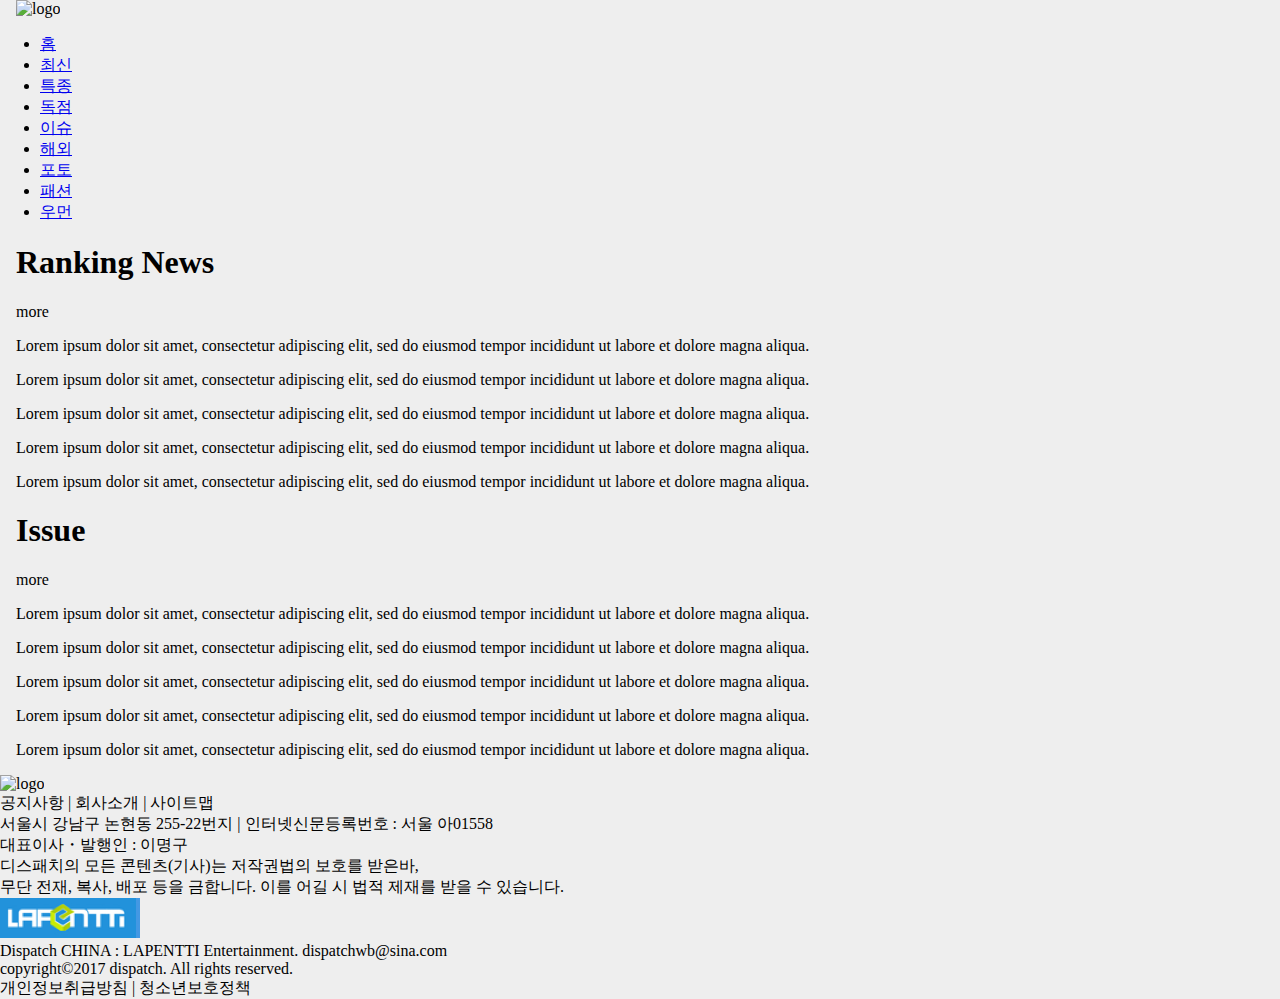
==== index.html @ 23f17bd2 "1차 완성" ====
<!DOCTYPE html>
<html lang="ko">
<head>
    <meta http-equiv="Content-Type" content="text/html; charset=UTF-8" />
    <meta name="viewport" content="width=device-width, initial-scale=1.0">
    <title>Test page</title>
    <link rel="stylesheet" type="text/css" href="./js/slick-1.8.0/slick/slick.css"/>
    <link rel="stylesheet" type="text/css" href="./js/slick-1.8.0/slick/slick-theme.css"/>
    <link rel="stylesheet" href="./css/font-awesome.min.css">
    <link rel="stylesheet" href="./css/stylesForMobile.css">
</head>
<body>

<!-- top bar -->
<header class="row top-bar middle padding-side">
    <i class="fa fa-bars inline-flex" aria-hidden="true"></i>
    <div class="inline-flex">
        <img src="./assets/logo.png" alt="logo" class="top-logo-img" />
    </div>
    <div class="right-icons inline-flex">
        <i class="fa fa-search" aria-hidden="true"></i>
        <i class="fa fa-graduation-cap" aria-hidden="true"></i>
    </div>
    </div>
</header>
<nav class="menu-tabs">
    <ul>
        <li class="active">
            <a href="#">홈</a>
        </li>
        <li>
            <a href="#">최신</a>
        </li>
        <li>
            <a href="#">특종</a>
        </li>
        <li>
            <a href="#">독점</a>
        </li>
        <li>
            <a href="#">이슈</a>
        </li>
        <li>
            <a href="#">해외</a>
        </li>
        <li>
            <a href="#">포토</a>
        </li>
        <li>
            <a href="#">패션</a>
        </li>
        <li>
            <a href="#">우먼</a>
        </li>
    </ul>
</nav>


<!-- articles in section -->
<div class="content-wrapper">

    <!-- banner :: carousel-->
    <div class="delimiter-margin-top">
        <div class="banner-carousel">
            <div class="banner-img"></div>
            <div class="banner-img"></div>
            <div class="banner-img"></div>
        </div>
    </div>

    <!-- ranking news :: section -->
    <div class="delimiter-margin-top bg-panel row column">
        <section class="column">
            <header class="row middle padding-side">
                <div class="section-title-section inline-flex left-aligned">
                    <span class="section-title-line"></span>
                    <h1 class="section-title">Ranking News</h1>
                </div>
                <div class="more-detail inline-flex right-aligned middle">
                    <span class="more-text">more</span>
                    <i class="fa fa-caret-right" aria-hidden="true"></i>
                </div>
            </header>
            <article class="row padding-side">
                <div class="col-sm-4 list-img"></div>
                <p class="col-sm-8">Lorem ipsum dolor sit amet, consectetur adipiscing elit, sed do eiusmod tempor incididunt ut labore et dolore magna aliqua.</p>
            </article>
            <div class="delimiter-gray-line"></div>
            <article class="row padding-side">
                <div class="col-sm-4 list-img"></div>
                <p class="col-sm-8">Lorem ipsum dolor sit amet, consectetur adipiscing elit, sed do eiusmod tempor incididunt ut labore et dolore magna aliqua.</p>
            </article>
            <div class="delimiter-gray-line"></div>
            <article class="row padding-side">
                <div class="col-sm-4 list-img"></div>
                <p class="col-sm-8">Lorem ipsum dolor sit amet, consectetur adipiscing elit, sed do eiusmod tempor incididunt ut labore et dolore magna aliqua.</p>
            </article>
            <div class="delimiter-gray-line"></div>
            <article class="row padding-side">
                <div class="col-sm-4 list-img"></div>
                <p class="col-sm-8">Lorem ipsum dolor sit amet, consectetur adipiscing elit, sed do eiusmod tempor incididunt ut labore et dolore magna aliqua.</p>
            </article>
            <div class="delimiter-gray-line"></div>
            <article class="row padding-side">
                <div class="col-sm-4 list-img"></div>
                <p class="col-sm-8">Lorem ipsum dolor sit amet, consectetur adipiscing elit, sed do eiusmod tempor incididunt ut labore et dolore magna aliqua.</p>
            </article>
        </section>
    </div>
    <div class="delimiter-margin-top bg-panel row column">
        <section class="column">
            <header class="row middle padding-side">
                <div class="section-title-section inline-flex left-aligned">
                    <span class="section-title-line"></span>
                    <h1 class="section-title">Issue</h1>
                </div>
                <div class="more-detail inline-flex right-aligned middle">
                    <span class="more-text">more</span>
                    <i class="fa fa-caret-right" aria-hidden="true"></i>
                </div>
            </header>
            <article class="row padding-side">
                <div class="col-sm-4 list-img"></div>
                <p class="col-sm-8">Lorem ipsum dolor sit amet, consectetur adipiscing elit, sed do eiusmod tempor incididunt ut labore et dolore magna aliqua.</p>
            </article>
            <div class="delimiter-gray-line"></div>
            <article class="row padding-side">
                <div class="col-sm-4 list-img"></div>
                <p class="col-sm-8">Lorem ipsum dolor sit amet, consectetur adipiscing elit, sed do eiusmod tempor incididunt ut labore et dolore magna aliqua.</p>
            </article>
            <div class="delimiter-gray-line"></div>
            <article class="row padding-side">
                <div class="col-sm-4 list-img"></div>
                <p class="col-sm-8">Lorem ipsum dolor sit amet, consectetur adipiscing elit, sed do eiusmod tempor incididunt ut labore et dolore magna aliqua.</p>
            </article>
            <div class="delimiter-gray-line"></div>
            <article class="row padding-side">
                <div class="col-sm-4 list-img"></div>
                <p class="col-sm-8">Lorem ipsum dolor sit amet, consectetur adipiscing elit, sed do eiusmod tempor incididunt ut labore et dolore magna aliqua.</p>
            </article>
            <div class="delimiter-gray-line"></div>
            <article class="row padding-side">
                <div class="col-sm-4 list-img"></div>
                <p class="col-sm-8">Lorem ipsum dolor sit amet, consectetur adipiscing elit, sed do eiusmod tempor incididunt ut labore et dolore magna aliqua.</p>
            </article>
        </section>
    </div>
</div>


<footer class="delimiter-margin-top">
    <div class="row margin-top-helper">
        <div class="col-sm-6">
            <img src="./assets/logo.png" alt="logo" class="footer-logo-img" />
        </div>
        <div class="col-sm-6 column">
            <div class="center">공지사항 | 회사소개 | 사이트맵</div>
            <div class="row social-media-icons around">
                <i class="fa fa-facebook-square" aria-hidden="true"></i>
                <i class="fa fa-twitter-square" aria-hidden="true"></i>
                <i class="fa fa-instagram" aria-hidden="true"></i>
                <i class="fa fa-youtube-square" aria-hidden="true"></i>
            </div>
        </div>
    </div>
    <div class="row margin-top-helper">
        <div class="col-sm-12 center">서울시 강남구 논현동 255-22번지 | 인터넷신문등록번호 : 서울 아01558
            <br>대표이사・발행인 : 이명구</div>
    </div>
    <div class="row margin-top-helper">
        <div class="col-sm-12 center">디스패치의 모든 콘텐츠(기사)는 저작권법의 보호를 받은바,<br>
            무단 전재, 복사, 배포 등을 금합니다. 이를 어길 시 법적 제재를 받을 수 있습니다.</div>
    </div>
    <div class="delimiter-gray-line margin-top-helper"></div>
    <div class="row margin-top-helper">
        <div class="col-sm-6 middle center">
            <img src="./assets/logo_chn.png" class="footer-chnlogo-img" alt="footer-chn-logo">
        </div>
        <div class="col-sm-6">
            Dispatch CHINA :
            LAPENTTI Entertainment.
            dispatchwb@sina.com
        </div>
    </div>
    <div class="row"><div class="col-sm-12 center">copyright©2017 dispatch. All rights reserved.</div></div>
    <div class="row"><div class="col-sm-12 center margin-top-helper">개인정보취급방침 | 청소년보호정책</div></div>


</footer>


<!-- Javascripts -->
<script type="text/javascript" src="./js/jquery-3.2.1.min.js"></script>
<script type="text/javascript" src="./js/slick-1.8.0/slick/slick.min.js"></script>

<script>
    $(document).ready(function(){
        $('.banner-carousel').slick({
            autoPlay: true,
            autoplaySpeed: 3000,
            arrows: false,
            dots:true,
            mobileFirst: true,
        });
    });

</script>
</body>
</html>
---- css/stylesForMobile.css ----
/* Primary style */

body{
    background-color: #EEEEEE;
    margin: 0 0 0 0;
}

* {
    -webkit-box-sizing: border-box;
    -moz-box-sizing: border-box;
    box-sizing: border-box;
}

.padding-side {
    padding-right: 1rem;
    padding-left: 1rem;
    background-color: inherit;
}

@media only screen and (max-width:40em){

    .row{
        box-sizing: border-box;
        display: -ms-flexbox;
        display: -webkit-box;
        display: flex;

        -ms-flex-direction: row;
        -webkit-box-orient: horizontal;
        -webkit-box-direction: normal;
        flex-direction: row;

    }
    .column{
        -webkit-flex-direction: column;
        flex-direction: column;
    }

    .col-sm,
    .col-sm-1,
    .col-sm-2,
    .col-sm-3,
    .col-sm-4,
    .col-sm-5,
    .col-sm-6,
    .col-sm-7,
    .col-sm-8,
    .col-sm-9,
    .col-sm-10,
    .col-sm-11,
    .col-sm-12{
        -ms-flex: 0 0 auto;
        -webkit-box-flex: 0;
        flex: 0 0 auto;
        padding-right: 1rem;
        padding-left: 1rem;
    }

    .col-sm {
        -webkit-flex-grow: 1;
        -ms-flex-positive: 1;
        -webkit-box-flex: 1;
        flex-grow: 1;
        -ms-flex-preferred-size: 0;
        flex-basis: 0;
        max-width: 100%;
    }

    .col-sm-1 {
        -ms-flex-preferred-size: 8.333%;
        flex-basis: 8.333%;
        max-width: 8.333%;
    }

    .col-sm-2 {
        -ms-flex-preferred-size: 16.667%;
        flex-basis: 16.667%;
        max-width: 16.667%;
    }

    .col-sm-3 {
        -ms-flex-preferred-size: 25%;
        flex-basis: 25%;
        max-width: 25%;
    }

    .col-sm-4 {
        -ms-flex-preferred-size: 33.333%;
        flex-basis: 33.333%;
        max-width: 33.333%;
    }

    .col-sm-5 {
        -ms-flex-preferred-size: 41.667%;
        flex-basis: 41.667%;
        max-width: 41.667%;
    }

    .col-sm-6 {
        -ms-flex-preferred-size: 50%;
        flex-basis: 50%;
        max-width: 50%;
    }

    .col-sm-7 {
        -ms-flex-preferred-size: 58.333%;
        flex-basis: 58.333%;
        max-width: 58.333%;
    }

    .col-sm-8 {
        -ms-flex-preferred-size: 66.667%;
        flex-basis: 66.667%;
        max-width: 66.667%;
    }

    .col-sm-9 {
        -ms-flex-preferred-size: 75%;
        flex-basis: 75%;
        max-width: 75%;
    }

    .col-sm-10 {
        -ms-flex-preferred-size: 83.333%;
        flex-basis: 83.333%;
        max-width: 83.333%;
    }

    .col-sm-11 {
        -ms-flex-preferred-size: 91.667%;
        flex-basis: 91.667%;
        max-width: 91.667%;
    }

    .col-sm-12 {
        -ms-flex-preferred-size: 100%;
        flex-basis: 100%;
        max-width: 100%;
    }

    .col-sm-offset-1 {
        margin-left: 8.333%;
    }

    .col-sm-offset-2 {
        margin-left: 16.667%;
    }

    .col-sm-offset-3 {
        margin-left: 25%;
    }

    .col-sm-offset-4 {
        margin-left: 33.333%;
    }

    .col-sm-offset-5 {
        margin-left: 41.667%;
    }

    .col-sm-offset-6 {
        margin-left: 50%;
    }

    .col-sm-offset-7 {
        margin-left: 58.333%;
    }

    .col-sm-offset-8 {
        margin-left: 66.667%;
    }

    .col-sm-offset-9 {
        margin-left: 75%;
    }

    .col-sm-offset-10 {
        margin-left: 83.333%;
    }

    .col-sm-offset-11 {
        margin-left: 91.667%;
    }

    .around {
        justify-content: space-around;
    }

    .between {
        -ms-flex-pack: justify;
        -webkit-box-pack: justify;
        justify-content: space-between;
    }

    .center {
        -ms-flex-pack: center;
        -webkit-box-pack: center;
        justify-content: center;
        text-align: center;
    }

    .middle {
        -ms-flex-align: center;
        -webkit-box-align: center;
        align-items: center;
    }

    /* header */

    header.top-bar{
        background-color: #4398E3;
        color: #fff;
        height: 50px;
        width: 100%;
        justify-content: center;
        -webkit-justify-content: center;

    }

    .inline-flex {
        flex: 1;
        display: inline-flex;
        justify-content: center;
        -webkit-justify-content: center;
    }

    .top-logo-img{
        width: auto;
        max-height: 30px;
        text-align: center;
    }

    .fa-bars, .left-aligned{
        margin-right: auto;
        justify-self: flex-start;
        -webkit-justify-content: flex-start;
    }

    .right-icons, .right-aligned{
        margin-left: auto;
        justify-self: flex-end;
        -webkit-justify-content: flex-end;
    }

    .fa-graduation-cap{
        padding-left: 0.5em;
    }




    /* nav menu */

    .menu-tabs{
        border-bottom: solid 1px #4189E2;
    }

    .menu-tabs ul {
        display: -webkit-flex;
        display: flex;
        -webkit-flex-direction: row;
        flex-direction: row;
        -webkit-justify-content: space-around;
        justify-content: space-around;
        background: #ffffff;
        height: 33px;
    }


    .menu-tabs,
    .menu-tabs ul,
    .menu-tabs ul li,
    .menu-tabs ul li a {
        margin: auto;
        padding: 0;
        list-style: none;
        line-height: 1;
        position: relative;
        -webkit-box-sizing: border-box;
        -moz-box-sizing: border-box;
        box-sizing: border-box;
    }
    .menu-tabs:after,
    .menu-tabs > ul:after {
        content: ".";
        display: block;
        clear: both;
        visibility: hidden;
        line-height: 0;
        height: 0;
    }

    .menu-tabs > ul > li > a {
        z-index: 2;
        padding: 0px 0px 2px 0px;
        font-size: 0.9em;
        text-decoration: none;
        color: #757575;

    }
    .menu-tabs > ul > li.active > a,
    .menu-tabs > ul > li:hover > a,
    .menu-tabs > ul > li > a:hover {
        color: #4189E2;

    }
    .menu-tabs > ul > li > a:after {
        position: absolute;
        left: 0;
        bottom: -6px;
        right: 0;
        z-index: -1;
        width: 100%;
        height: 4px;
        content: "";

    }
    .menu-tabs > ul > li.active > a:after,
    .menu-tabs > ul > li:hover > a:after,
    .menu-tabs > ul > li > a:hover:after {
        background: #4189E2;
    }



    /* Banner Images :: Carousel */

    .banner-img{
        background: #757575;
        background-image: linear-gradient(rgba(0,0,0,0.00) 17%, rgba(0,0,0,0.64) 56%), url("../assets/carousel3.jpg");
        background-image: -webkit-linear-gradient(rgba(0,0,0,0.00) 17%, rgba(0,0,0,0.64) 56%),  url("../assets/carousel3.jpg");
        background-image: -o-linear-gradient(rgba(0,0,0,0.00) 17%, rgba(0,0,0,0.64) 56%),  url("../assets/carousel3.jpg");
        background-image:  -moz-linear-gradient(rgba(0,0,0,0.00) 17%, rgba(0,0,0,0.64) 56%),  url("../assets/carousel3.jpg");
        min-height: 15em;
    }



    /* banner-carousel.slick */
    .slick-dots{
        bottom: 0.5em;
        z-index: 999;
    }

    .slick-dots li button:before{
        color: #fff;
        opacity: 0.5;
    }

    .slick-dots li.slick-active button:before{
        color: #4189E2;
    }

    .slick-dotted.slick-slider{
        margin-bottom: 0px;
    }

    /* lists in home */

    .delimiter-margin-top{
        margin-top: 0.4em;
    }

   .delimiter-gray-line{
        border-top: 1px solid #D8D8D8;
        width: 95%;
       height: 1px;
       margin: auto;
       margin-top: 0.3em;
       margin-bottom: 0.3em;
    }

    .bg-panel {
        background: #FFFFFF;
        box-shadow: 0 1px 2px 0 rgba(0, 0, 0, 0.13);
        padding-bottom: 20px;

    }
    .section-title-line{
        border-right: 3px solid #4189E2;
        margin: 1em 0.3em 1em 0;
        height: 1em;
        justify-content: center;

    }
    .section-title{
        font-size: 1em;
        padding-top: 0.1em;
    }

    .more-detail{
        justify-self: flex-end;
        -webkit-justify-content: flex-end;
        color: #9B9B9B;
    }

    .more-text{
        font-size: 0.8rem;
    }

    .fa-caret-right{
        margin-left: 0.3em;
    }

    .list-img{
        background-repeat: no-repeat;
        min-height: 2em;
        -webkit-background-size: cover;
        -moz-background-size: cover;
        -o-background-size: cover;
        background-size: cover;
        background-image: url("../assets/carousel1.jpg");
    }


    /* footer */

    footer{
        padding: 1em 0 1em 0;
        font-size: 0.8em;
        background: #4189E2;
        color: #fff;
    }

    .social-media-icons{
        font-size:1.8rem;
        margin: 0.5rem 1rem 0 1rem;

    }

    .margin-top-helper{
        margin-top: 0.5em;
    }

    .footer-logo-img{
        text-align: center;
        height: auto;
        max-width:100%;
    }

}
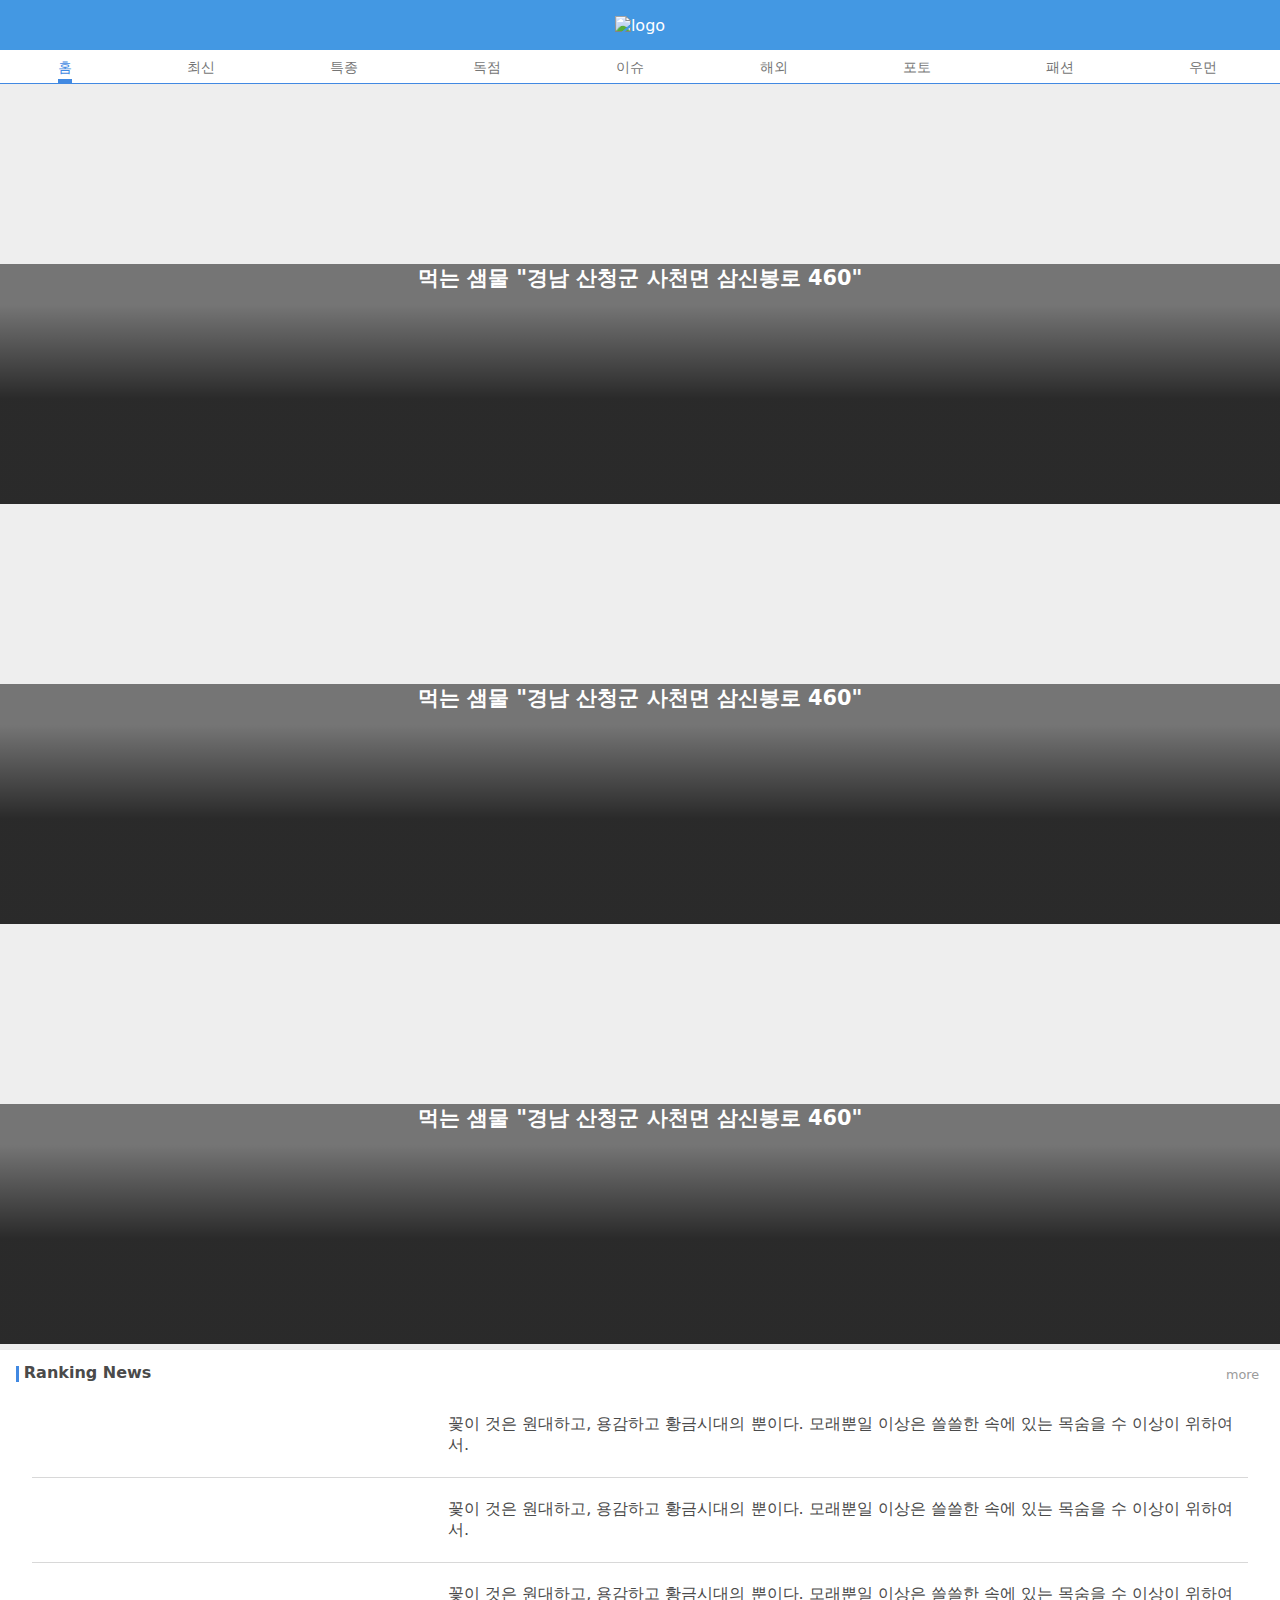
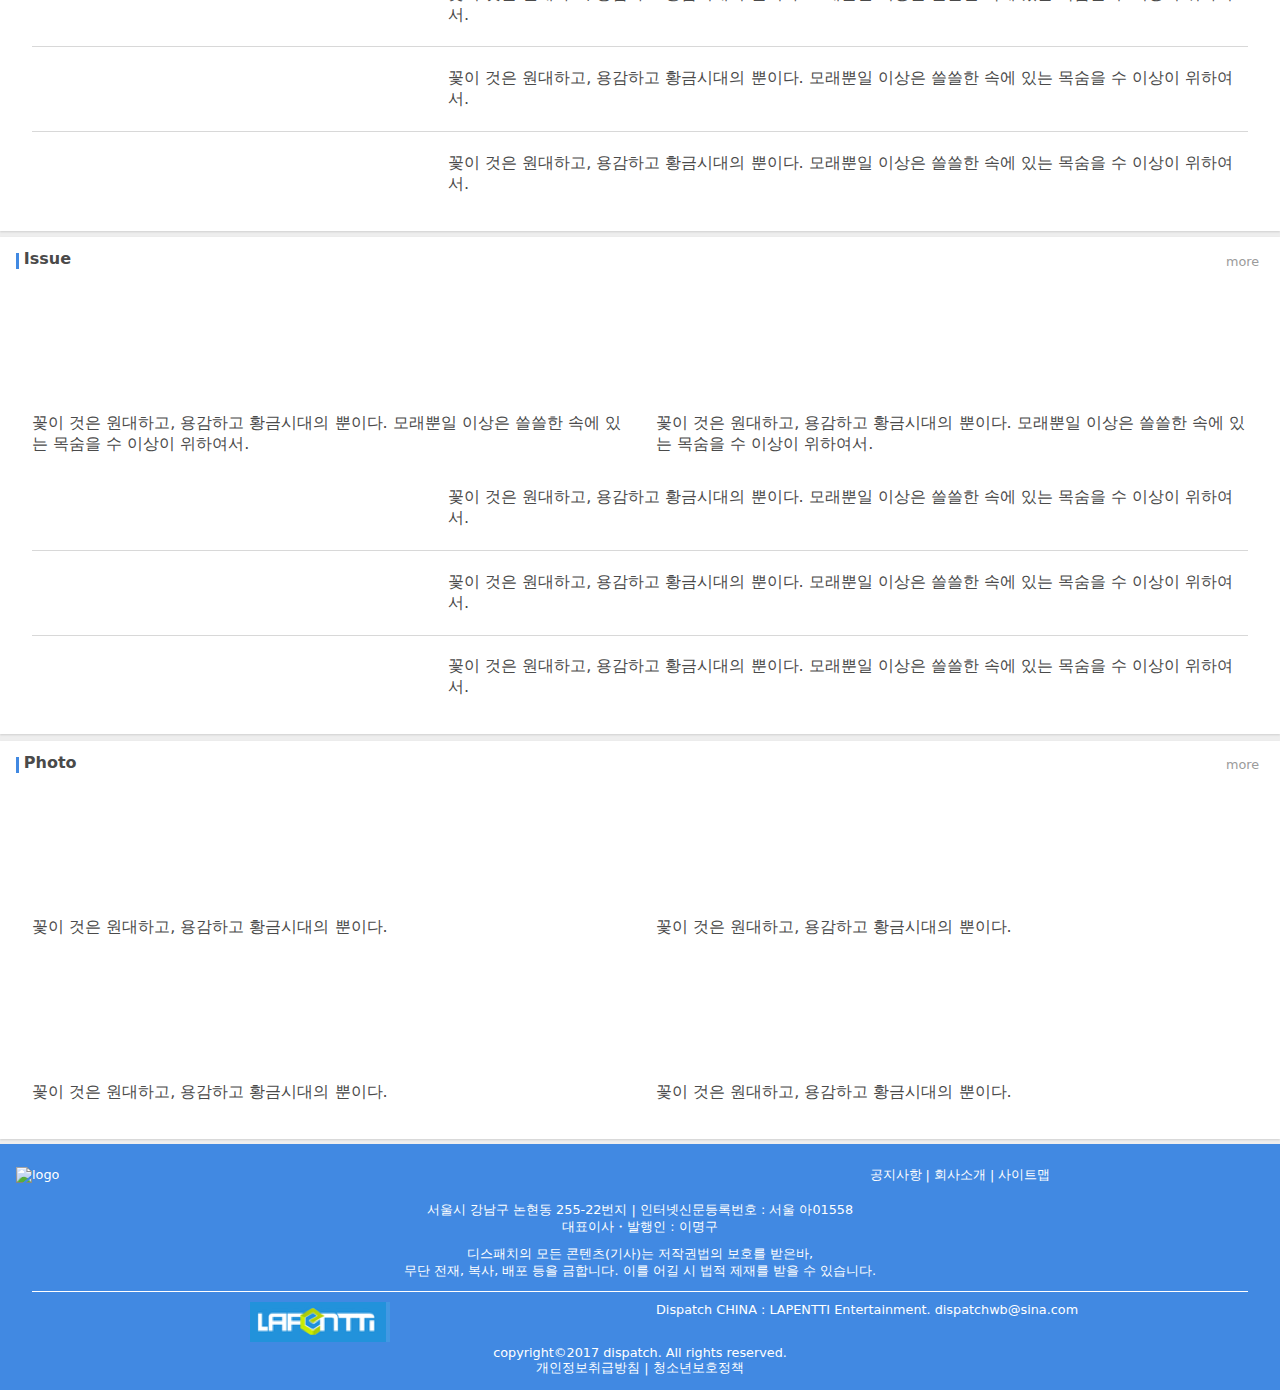
==== commit 6ffe02d7: "1차전달분" ====
--- a/index.html
+++ b/index.html
@@ -62,9 +62,9 @@
     <!-- banner :: carousel-->
     <div class="delimiter-margin-top">
         <div class="banner-carousel">
-            <div class="banner-img"></div>
-            <div class="banner-img"></div>
-            <div class="banner-img"></div>
+            <div class="banner-img"><div class="banner-desc">먹는 샘물 "경남 산청군 사천면 삼신봉로 460"</div></div>
+            <div class="banner-img"><div class="banner-desc">먹는 샘물 "경남 산청군 사천면 삼신봉로 460"</div></div>
+            <div class="banner-img"><div class="banner-desc">먹는 샘물 "경남 산청군 사천면 삼신봉로 460"</div></div>
         </div>
     </div>
 
@@ -83,30 +83,31 @@
             </header>
             <article class="row padding-side">
                 <div class="col-sm-4 list-img"></div>
-                <p class="col-sm-8">Lorem ipsum dolor sit amet, consectetur adipiscing elit, sed do eiusmod tempor incididunt ut labore et dolore magna aliqua.</p>
-            </article>
-            <div class="delimiter-gray-line"></div>
-            <article class="row padding-side">
-                <div class="col-sm-4 list-img"></div>
-                <p class="col-sm-8">Lorem ipsum dolor sit amet, consectetur adipiscing elit, sed do eiusmod tempor incididunt ut labore et dolore magna aliqua.</p>
-            </article>
-            <div class="delimiter-gray-line"></div>
-            <article class="row padding-side">
-                <div class="col-sm-4 list-img"></div>
-                <p class="col-sm-8">Lorem ipsum dolor sit amet, consectetur adipiscing elit, sed do eiusmod tempor incididunt ut labore et dolore magna aliqua.</p>
-            </article>
-            <div class="delimiter-gray-line"></div>
-            <article class="row padding-side">
-                <div class="col-sm-4 list-img"></div>
-                <p class="col-sm-8">Lorem ipsum dolor sit amet, consectetur adipiscing elit, sed do eiusmod tempor incididunt ut labore et dolore magna aliqua.</p>
-            </article>
-            <div class="delimiter-gray-line"></div>
-            <article class="row padding-side">
-                <div class="col-sm-4 list-img"></div>
-                <p class="col-sm-8">Lorem ipsum dolor sit amet, consectetur adipiscing elit, sed do eiusmod tempor incididunt ut labore et dolore magna aliqua.</p>
+                <p class="col-sm-8">꽃이 것은 원대하고, 용감하고 황금시대의 뿐이다. 모래뿐일 이상은 쓸쓸한 속에 있는 목숨을 수 이상이 위하여서.</p>
+            </article>
+            <div class="delimiter-gray-line"></div>
+            <article class="row padding-side">
+                <div class="col-sm-4 list-img"></div>
+                <p class="col-sm-8">꽃이 것은 원대하고, 용감하고 황금시대의 뿐이다. 모래뿐일 이상은 쓸쓸한 속에 있는 목숨을 수 이상이 위하여서.  </p>
+            </article>
+            <div class="delimiter-gray-line"></div>
+            <article class="row padding-side">
+                <div class="col-sm-4 list-img"></div>
+                <p class="col-sm-8">꽃이 것은 원대하고, 용감하고 황금시대의 뿐이다. 모래뿐일 이상은 쓸쓸한 속에 있는 목숨을 수 이상이 위하여서.  </p>
+            </article>
+            <div class="delimiter-gray-line"></div>
+            <article class="row padding-side">
+                <div class="col-sm-4 list-img"></div>
+                <p class="col-sm-8">꽃이 것은 원대하고, 용감하고 황금시대의 뿐이다. 모래뿐일 이상은 쓸쓸한 속에 있는 목숨을 수 이상이 위하여서.  </p>
+            </article>
+            <div class="delimiter-gray-line"></div>
+            <article class="row padding-side">
+                <div class="col-sm-4 list-img"></div>
+                <p class="col-sm-8">꽃이 것은 원대하고, 용감하고 황금시대의 뿐이다. 모래뿐일 이상은 쓸쓸한 속에 있는 목숨을 수 이상이 위하여서.  </p>
             </article>
         </section>
     </div>
+    <!-- Issue -->
     <div class="delimiter-margin-top bg-panel row column">
         <section class="column">
             <header class="row middle padding-side">
@@ -119,35 +120,71 @@
                     <i class="fa fa-caret-right" aria-hidden="true"></i>
                 </div>
             </header>
-            <article class="row padding-side">
-                <div class="col-sm-4 list-img"></div>
-                <p class="col-sm-8">Lorem ipsum dolor sit amet, consectetur adipiscing elit, sed do eiusmod tempor incididunt ut labore et dolore magna aliqua.</p>
-            </article>
-            <div class="delimiter-gray-line"></div>
-            <article class="row padding-side">
-                <div class="col-sm-4 list-img"></div>
-                <p class="col-sm-8">Lorem ipsum dolor sit amet, consectetur adipiscing elit, sed do eiusmod tempor incididunt ut labore et dolore magna aliqua.</p>
-            </article>
-            <div class="delimiter-gray-line"></div>
-            <article class="row padding-side">
-                <div class="col-sm-4 list-img"></div>
-                <p class="col-sm-8">Lorem ipsum dolor sit amet, consectetur adipiscing elit, sed do eiusmod tempor incididunt ut labore et dolore magna aliqua.</p>
-            </article>
-            <div class="delimiter-gray-line"></div>
-            <article class="row padding-side">
-                <div class="col-sm-4 list-img"></div>
-                <p class="col-sm-8">Lorem ipsum dolor sit amet, consectetur adipiscing elit, sed do eiusmod tempor incididunt ut labore et dolore magna aliqua.</p>
-            </article>
-            <div class="delimiter-gray-line"></div>
-            <article class="row padding-side">
-                <div class="col-sm-4 list-img"></div>
-                <p class="col-sm-8">Lorem ipsum dolor sit amet, consectetur adipiscing elit, sed do eiusmod tempor incididunt ut labore et dolore magna aliqua.</p>
+            <div class="row padding-side">
+                <article class="col-sm-6 column">
+                    <div class="upper-list-img"></div>
+                    <p>꽃이 것은 원대하고, 용감하고 황금시대의 뿐이다. 모래뿐일 이상은 쓸쓸한 속에 있는 목숨을 수 이상이 위하여서.  </p>
+                </article>
+                <article class="col-sm-6 column">
+                    <div class="upper-list-img"></div>
+                    <p>꽃이 것은 원대하고, 용감하고 황금시대의 뿐이다. 모래뿐일 이상은 쓸쓸한 속에 있는 목숨을 수 이상이 위하여서.  </p>
+                </article>
+            </div>
+            <article class="row padding-side">
+                <div class="col-sm-4 list-img"></div>
+                <p class="col-sm-8">꽃이 것은 원대하고, 용감하고 황금시대의 뿐이다. 모래뿐일 이상은 쓸쓸한 속에 있는 목숨을 수 이상이 위하여서.  </p>
+            </article>
+            <div class="delimiter-gray-line"></div>
+            <article class="row padding-side">
+                <div class="col-sm-4 list-img"></div>
+                <p class="col-sm-8">꽃이 것은 원대하고, 용감하고 황금시대의 뿐이다. 모래뿐일 이상은 쓸쓸한 속에 있는 목숨을 수 이상이 위하여서.  </p>
+            </article>
+            <div class="delimiter-gray-line"></div>
+            <article class="row padding-side">
+                <div class="col-sm-4 list-img"></div>
+                <p class="col-sm-8">꽃이 것은 원대하고, 용감하고 황금시대의 뿐이다. 모래뿐일 이상은 쓸쓸한 속에 있는 목숨을 수 이상이 위하여서.  </p>
             </article>
         </section>
     </div>
+
+    <!-- photo -->
+    <div class="delimiter-margin-top bg-panel row column">
+        <section class="column">
+            <header class="row middle padding-side">
+                <div class="section-title-section inline-flex left-aligned">
+                    <span class="section-title-line"></span>
+                    <h1 class="section-title">Photo</h1>
+                </div>
+                <div class="more-detail inline-flex right-aligned middle">
+                    <span class="more-text">more</span>
+                    <i class="fa fa-caret-right" aria-hidden="true"></i>
+                </div>
+            </header>
+            <div class="row padding-side">
+                <article class="col-sm-6 column">
+                    <div class="photo-list-img"></div>
+                    <p>꽃이 것은 원대하고, 용감하고 황금시대의 뿐이다.</p>
+                </article>
+                <article class="col-sm-6 column">
+                    <div class="upper-list-img"></div>
+                    <p>꽃이 것은 원대하고, 용감하고 황금시대의 뿐이다.</p>
+                </article>
+            </div>
+            <div class="row padding-side">
+                <article class="col-sm-6 column">
+                    <div class="photo-list-img"></div>
+                    <p>꽃이 것은 원대하고, 용감하고 황금시대의 뿐이다.</p>
+                </article>
+                <article class="col-sm-6 column">
+                    <div class="upper-list-img"></div>
+                    <p>꽃이 것은 원대하고, 용감하고 황금시대의 뿐이다.</p>
+                </article>
+            </div>
+        </section>
+    </div>
 </div>
 
-
+<!-- footer -->
 <footer class="delimiter-margin-top">
     <div class="row margin-top-helper">
         <div class="col-sm-6">
@@ -171,7 +208,7 @@
         <div class="col-sm-12 center">디스패치의 모든 콘텐츠(기사)는 저작권법의 보호를 받은바,<br>
             무단 전재, 복사, 배포 등을 금합니다. 이를 어길 시 법적 제재를 받을 수 있습니다.</div>
     </div>
-    <div class="delimiter-gray-line margin-top-helper"></div>
+    <div class="delimiter-white-line margin-top-helper"></div>
     <div class="row margin-top-helper">
         <div class="col-sm-6 middle center">
             <img src="./assets/logo_chn.png" class="footer-chnlogo-img" alt="footer-chn-logo">
@@ -183,8 +220,7 @@
         </div>
     </div>
     <div class="row"><div class="col-sm-12 center">copyright©2017 dispatch. All rights reserved.</div></div>
-    <div class="row"><div class="col-sm-12 center margin-top-helper">개인정보취급방침 | 청소년보호정책</div></div>
-
+    <div class="row"><div class="col-sm-12 center">개인정보취급방침 | 청소년보호정책</div></div>
 
 </footer>
 
--- a/css/stylesForMobile.css
+++ b/css/stylesForMobile.css
@@ -1,8 +1,10 @@
 /* Primary style */
 
 body{
+    font-family: -apple-system,system-ui,BlinkMacSystemFont,"Apple Gothic","돋움",Dotum,"Helvetica Neue",Helvetica,Arial,sans-serif;
     background-color: #EEEEEE;
     margin: 0 0 0 0;
+    color: #4A4A4A;
 }
 
 * {
@@ -17,7 +19,7 @@
     background-color: inherit;
 }
 
-@media only screen and (max-width:40em){
+/*@media only screen and (max-width:40em){*/
 
     .row{
         box-sizing: border-box;
@@ -334,6 +336,13 @@
         min-height: 15em;
     }
 
+    .banner-desc{
+        color: #fff;
+        font-size: 1.3em;
+        font-weight: 600;
+        text-align: center;
+        margin-top: 180px;
+    }
 
 
     /* banner-carousel.slick */
@@ -363,6 +372,15 @@
 
    .delimiter-gray-line{
         border-top: 1px solid #D8D8D8;
+        width: 95%;
+       height: 1px;
+       margin: auto;
+       margin-top: 0.3em;
+       margin-bottom: 0.3em;
+    }
+
+    .delimiter-white-line{
+        border-top: 1px solid #FFF;
         width: 95%;
        height: 1px;
        margin: auto;
@@ -411,6 +429,28 @@
         background-size: cover;
         background-image: url("../assets/carousel1.jpg");
     }
+    .upper-list-img{
+        background-repeat: no-repeat;
+        min-height: 7em;
+        -webkit-background-size: cover;
+        -moz-background-size: cover;
+        -o-background-size: cover;
+        background-size: cover;
+        background-image: url("../assets/carousel1.jpg");
+    }
+
+    /* photo */
+
+    .photo-list-img{
+        background-repeat: no-repeat;
+        min-height: 7em;
+        -webkit-background-size: cover;
+        -moz-background-size: cover;
+        -o-background-size: cover;
+        background-size: cover;
+        background-image: url("../assets/carousel1.jpg");
+    }
+
 
 
     /* footer */
@@ -424,12 +464,12 @@
 
     .social-media-icons{
         font-size:1.8rem;
-        margin: 0.5rem 1rem 0 1rem;
+        margin: 0.5rem 1.5rem 0 1.5rem;
 
     }
 
     .margin-top-helper{
-        margin-top: 0.5em;
+        margin-top: 0.8em;
     }
 
     .footer-logo-img{
@@ -438,4 +478,4 @@
         max-width:100%;
     }
 
-}+/*}*/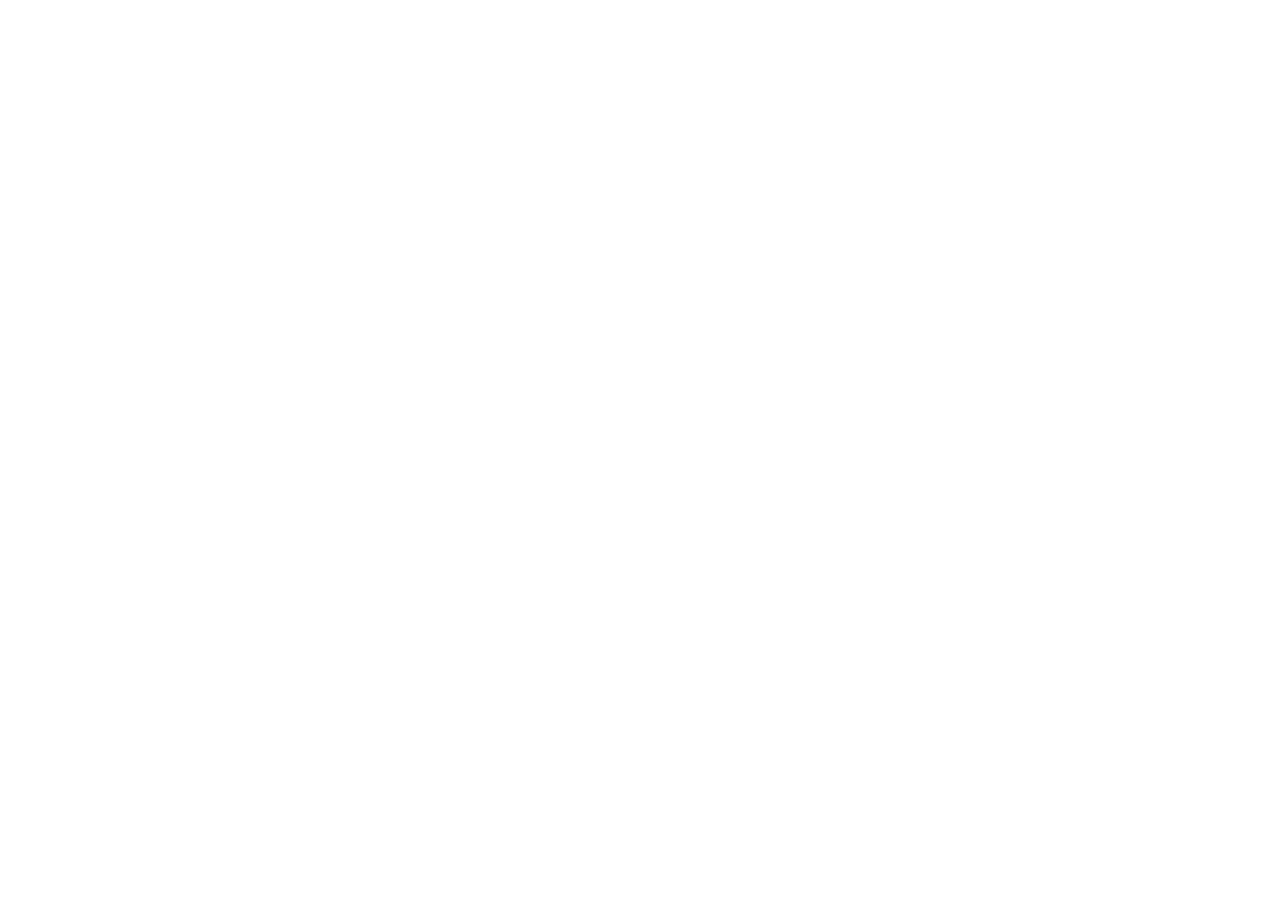
==== commit b9f20e2c: "10/20 2차" ====
--- a/index.html
+++ b/index.html
@@ -21,10 +21,9 @@
         <i class="fa fa-search" aria-hidden="true"></i>
         <i class="fa fa-graduation-cap" aria-hidden="true"></i>
     </div>
-    </div>
 </header>
 <nav class="menu-tabs">
-    <ul>
+    <ul class="scroll">
         <li class="active">
             <a href="#">홈</a>
         </li>
@@ -60,11 +59,11 @@
 <div class="content-wrapper">
 
     <!-- banner :: carousel-->
-    <div class="delimiter-margin-top">
+    <div>
         <div class="banner-carousel">
-            <div class="banner-img"><div class="banner-desc">먹는 샘물 "경남 산청군 사천면 삼신봉로 460"</div></div>
-            <div class="banner-img"><div class="banner-desc">먹는 샘물 "경남 산청군 사천면 삼신봉로 460"</div></div>
-            <div class="banner-img"><div class="banner-desc">먹는 샘물 "경남 산청군 사천면 삼신봉로 460"</div></div>
+            <div class="banner-img"><div class="banner-desc">[Q&D] “서해순은, 억대 연봉자”…김광석 저작권료, 800만원의 왜 긴 문장 테스트중입니다.</div></div>
+            <div class="banner-img"><div class="banner-desc">[Q&D] “서해순은, 억대 연봉자”…김광석 저작권료, 800만원의 왜 긴 문장 테스트중입니다.</div></div>
+            <div class="banner-img"><div class="banner-desc">[Q&D] “서해순은, 억대 연봉자”…김광석 저작권료, 800만원의 왜 긴 문장 테스트중입니다.</div></div>
         </div>
     </div>
 
@@ -76,34 +75,30 @@
                     <span class="section-title-line"></span>
                     <h1 class="section-title">Ranking News</h1>
                 </div>
-                <div class="more-detail inline-flex right-aligned middle">
-                    <span class="more-text">more</span>
-                    <i class="fa fa-caret-right" aria-hidden="true"></i>
-                </div>
             </header>
             <article class="row padding-side">
                 <div class="col-sm-4 list-img"></div>
-                <p class="col-sm-8">꽃이 것은 원대하고, 용감하고 황금시대의 뿐이다. 모래뿐일 이상은 쓸쓸한 속에 있는 목숨을 수 이상이 위하여서.</p>
-            </article>
-            <div class="delimiter-gray-line"></div>
-            <article class="row padding-side">
-                <div class="col-sm-4 list-img"></div>
-                <p class="col-sm-8">꽃이 것은 원대하고, 용감하고 황금시대의 뿐이다. 모래뿐일 이상은 쓸쓸한 속에 있는 목숨을 수 이상이 위하여서.  </p>
-            </article>
-            <div class="delimiter-gray-line"></div>
-            <article class="row padding-side">
-                <div class="col-sm-4 list-img"></div>
-                <p class="col-sm-8">꽃이 것은 원대하고, 용감하고 황금시대의 뿐이다. 모래뿐일 이상은 쓸쓸한 속에 있는 목숨을 수 이상이 위하여서.  </p>
-            </article>
-            <div class="delimiter-gray-line"></div>
-            <article class="row padding-side">
-                <div class="col-sm-4 list-img"></div>
-                <p class="col-sm-8">꽃이 것은 원대하고, 용감하고 황금시대의 뿐이다. 모래뿐일 이상은 쓸쓸한 속에 있는 목숨을 수 이상이 위하여서.  </p>
-            </article>
-            <div class="delimiter-gray-line"></div>
-            <article class="row padding-side">
-                <div class="col-sm-4 list-img"></div>
-                <p class="col-sm-8">꽃이 것은 원대하고, 용감하고 황금시대의 뿐이다. 모래뿐일 이상은 쓸쓸한 속에 있는 목숨을 수 이상이 위하여서.  </p>
+                <p class="col-sm-8">‘뮤직뱅크’ 뉴이스트W, 1위로 2관왕…태민·JBJ 첫 무대 [종합]</p>
+            </article>
+            <div class="delimiter-gray-line"></div>
+            <article class="row padding-side">
+                <div class="col-sm-4 list-img"></div>
+                <p class="col-sm-8">‘뮤직뱅크’ 뉴이스트W, 1위로 2관왕…태민·JBJ 첫 무대 [종합]  </p>
+            </article>
+            <div class="delimiter-gray-line"></div>
+            <article class="row padding-side">
+                <div class="col-sm-4 list-img"></div>
+                <p class="col-sm-8">‘뮤직뱅크’ 뉴이스트W, 1위로 2관왕…태민·JBJ 첫 무대 [종합]  </p>
+            </article>
+            <div class="delimiter-gray-line"></div>
+            <article class="row padding-side">
+                <div class="col-sm-4 list-img"></div>
+                <p class="col-sm-8">‘뮤직뱅크’ 뉴이스트W, 1위로 2관왕…태민·JBJ 첫 무대 [종합]  </p>
+            </article>
+            <div class="delimiter-gray-line"></div>
+            <article class="row padding-side">
+                <div class="col-sm-4 list-img"></div>
+                <p class="col-sm-8">‘뮤직뱅크’ 뉴이스트W, 1위로 2관왕…태민·JBJ 첫 무대 [종합]  </p>
             </article>
         </section>
     </div>
@@ -117,32 +112,32 @@
                 </div>
                 <div class="more-detail inline-flex right-aligned middle">
                     <span class="more-text">more</span>
-                    <i class="fa fa-caret-right" aria-hidden="true"></i>
+                    <i class="fa fa-chevron-right" aria-hidden="true"></i>
                 </div>
             </header>
             <div class="row padding-side">
                 <article class="col-sm-6 column">
                     <div class="upper-list-img"></div>
-                    <p>꽃이 것은 원대하고, 용감하고 황금시대의 뿐이다. 모래뿐일 이상은 쓸쓸한 속에 있는 목숨을 수 이상이 위하여서.  </p>
-                </article>
-                <article class="col-sm-6 column">
-                    <div class="upper-list-img"></div>
-                    <p>꽃이 것은 원대하고, 용감하고 황금시대의 뿐이다. 모래뿐일 이상은 쓸쓸한 속에 있는 목숨을 수 이상이 위하여서.  </p>
-                </article>
-            </div>
-            <article class="row padding-side">
-                <div class="col-sm-4 list-img"></div>
-                <p class="col-sm-8">꽃이 것은 원대하고, 용감하고 황금시대의 뿐이다. 모래뿐일 이상은 쓸쓸한 속에 있는 목숨을 수 이상이 위하여서.  </p>
-            </article>
-            <div class="delimiter-gray-line"></div>
-            <article class="row padding-side">
-                <div class="col-sm-4 list-img"></div>
-                <p class="col-sm-8">꽃이 것은 원대하고, 용감하고 황금시대의 뿐이다. 모래뿐일 이상은 쓸쓸한 속에 있는 목숨을 수 이상이 위하여서.  </p>
-            </article>
-            <div class="delimiter-gray-line"></div>
-            <article class="row padding-side">
-                <div class="col-sm-4 list-img"></div>
-                <p class="col-sm-8">꽃이 것은 원대하고, 용감하고 황금시대의 뿐이다. 모래뿐일 이상은 쓸쓸한 속에 있는 목숨을 수 이상이 위하여서.  </p>
+                    <p>‘뮤직뱅크’ 뉴이스트W, 1위로 2관왕…태민·JBJ 첫 무대 [종합]  </p>
+                </article>
+                <article class="col-sm-6 column">
+                    <div class="upper-list-img"></div>
+                    <p>‘뮤직뱅크’ 뉴이스트W, 1위로 2관왕…태민·JBJ 첫 무대 [종합]  </p>
+                </article>
+            </div>
+            <article class="row padding-side">
+                <div class="col-sm-4 list-img"></div>
+                <p class="col-sm-8">‘뮤직뱅크’ 뉴이스트W, 1위로 2관왕…태민·JBJ 첫 무대 [종합]  </p>
+            </article>
+            <div class="delimiter-gray-line"></div>
+            <article class="row padding-side">
+                <div class="col-sm-4 list-img"></div>
+                <p class="col-sm-8">‘뮤직뱅크’ 뉴이스트W, 1위로 2관왕…태민·JBJ 첫 무대 [종합]  </p>
+            </article>
+            <div class="delimiter-gray-line"></div>
+            <article class="row padding-side">
+                <div class="col-sm-4 list-img"></div>
+                <p class="col-sm-8">‘뮤직뱅크’ 뉴이스트W, 1위로 2관왕…태민·JBJ 첫 무대 [종합]  </p>
             </article>
         </section>
     </div>
@@ -157,27 +152,27 @@
                 </div>
                 <div class="more-detail inline-flex right-aligned middle">
                     <span class="more-text">more</span>
-                    <i class="fa fa-caret-right" aria-hidden="true"></i>
+                    <i class="fa fa-chevron-right" aria-hidden="true"></i>
                 </div>
             </header>
             <div class="row padding-side">
                 <article class="col-sm-6 column">
                     <div class="photo-list-img"></div>
-                    <p>꽃이 것은 원대하고, 용감하고 황금시대의 뿐이다.</p>
-                </article>
-                <article class="col-sm-6 column">
-                    <div class="upper-list-img"></div>
-                    <p>꽃이 것은 원대하고, 용감하고 황금시대의 뿐이다.</p>
+                    <p>[단독] “대성, 피하지 못한 이유있다”…’사고택시’ 김 씨가 말하는 사건의 전말</p>
+                </article>
+                <article class="col-sm-6 column">
+                    <div class="upper-list-img"></div>
+                    <p>[단독] “대성, 피하지 못한 이유있다”…’사고택시’ 김 씨가 말하는 사건의 전말</p>
                 </article>
             </div>
             <div class="row padding-side">
                 <article class="col-sm-6 column">
                     <div class="photo-list-img"></div>
-                    <p>꽃이 것은 원대하고, 용감하고 황금시대의 뿐이다.</p>
-                </article>
-                <article class="col-sm-6 column">
-                    <div class="upper-list-img"></div>
-                    <p>꽃이 것은 원대하고, 용감하고 황금시대의 뿐이다.</p>
+                    <p>[단독] “대성, 피하지 못한 이유있다”…’사고택시’ 김 씨가 말하는 사건의 전말</p>
+                </article>
+                <article class="col-sm-6 column">
+                    <div class="upper-list-img"></div>
+                    <p>[단독] “대성, 피하지 못한 이유있다”…’사고택시’ 김 씨가 말하는 사건의 전말</p>
                 </article>
             </div>
         </section>
--- a/css/stylesForMobile.css
+++ b/css/stylesForMobile.css
@@ -19,7 +19,13 @@
     background-color: inherit;
 }
 
-/*@media only screen and (max-width:40em){*/
+@media only screen and (min-width:40em){
+    body{
+        display:none;
+    }
+}
+
+@media only screen and (max-width:40em){
 
     .row{
         box-sizing: border-box;
@@ -232,6 +238,10 @@
         text-align: center;
     }
 
+    .top-bar .fa{
+        font-size: 1.5rem;
+    }
+
     .fa-bars, .left-aligned{
         margin-right: auto;
         justify-self: flex-start;
@@ -248,26 +258,37 @@
         padding-left: 0.5em;
     }
 
+    /* ---------------------------------------- */
+
+
+
+    /* ------------------------------------------------- */
 
 
 
     /* nav menu */
+
+    .scroll {
+        display: flex;
+        white-space: nowrap;
+        overflow-x: auto;
+        overflow-y: hidden;
+        -webkit-overflow-scrolling: touch;
+        -ms-overflow-style: -ms-autohiding-scrollbar;
+    }
+    /*.nav-item {*/
+        /*flex: 0 0 auto;*/
+    /*}*/
+
 
     .menu-tabs{
         border-bottom: solid 1px #4189E2;
     }
 
     .menu-tabs ul {
-        display: -webkit-flex;
-        display: flex;
-        -webkit-flex-direction: row;
-        flex-direction: row;
-        -webkit-justify-content: space-around;
-        justify-content: space-around;
         background: #ffffff;
-        height: 33px;
-    }
-
+        height: 38px;
+    }
 
     .menu-tabs,
     .menu-tabs ul,
@@ -278,9 +299,7 @@
         list-style: none;
         line-height: 1;
         position: relative;
-        -webkit-box-sizing: border-box;
-        -moz-box-sizing: border-box;
-        box-sizing: border-box;
+        flex: 0 0 auto;
     }
     .menu-tabs:after,
     .menu-tabs > ul:after {
@@ -294,12 +313,17 @@
 
     .menu-tabs > ul > li > a {
         z-index: 2;
-        padding: 0px 0px 2px 0px;
-        font-size: 0.9em;
+        padding: 0 0.2em 2px 0.2em;
+        margin: 1em 0.3em 0 0.3em;
+        font-size: 1.2em;
         text-decoration: none;
         color: #757575;
-
-    }
+    }
+
+    .menu-tabs > ul > li:nth-child(1) > a{
+        margin-left: 0.8em;
+    }
+
     .menu-tabs > ul > li.active > a,
     .menu-tabs > ul > li:hover > a,
     .menu-tabs > ul > li > a:hover {
@@ -309,11 +333,11 @@
     .menu-tabs > ul > li > a:after {
         position: absolute;
         left: 0;
-        bottom: -6px;
+        bottom: -5px;
         right: 0;
         z-index: -1;
         width: 100%;
-        height: 4px;
+        height: 3px;
         content: "";
 
     }
@@ -322,7 +346,6 @@
     .menu-tabs > ul > li > a:hover:after {
         background: #4189E2;
     }
-
 
 
     /* Banner Images :: Carousel */
@@ -333,15 +356,28 @@
         background-image: -webkit-linear-gradient(rgba(0,0,0,0.00) 17%, rgba(0,0,0,0.64) 56%),  url("../assets/carousel3.jpg");
         background-image: -o-linear-gradient(rgba(0,0,0,0.00) 17%, rgba(0,0,0,0.64) 56%),  url("../assets/carousel3.jpg");
         background-image:  -moz-linear-gradient(rgba(0,0,0,0.00) 17%, rgba(0,0,0,0.64) 56%),  url("../assets/carousel3.jpg");
-        min-height: 15em;
+        min-height: 17em;
     }
 
     .banner-desc{
         color: #fff;
         font-size: 1.3em;
         font-weight: 600;
+        margin-top: 180px;
+        margin-left: 2rem;
+        margin-right: 2rem;
+        word-wrap: break-word;
         text-align: center;
-        margin-top: 180px;
+        white-space: normal;
+        line-height: 1.2em;
+        min-height: 2.4em;
+        display:-webkit-box;
+        -webkit-line-clamp: 2;
+        -webkit-box-orient: vertical;
+        text-overflow: ellipsis;
+        -o-text-overflow: ellipsis;
+        overflow: hidden;
+
     }
 
 
@@ -416,8 +452,10 @@
         font-size: 0.8rem;
     }
 
-    .fa-caret-right{
+    .fa-chevron-right{
         margin-left: 0.3em;
+        color: #b4b4b4;
+        font-size: 0.8rem;
     }
 
     .list-img{
@@ -451,7 +489,55 @@
         background-image: url("../assets/carousel1.jpg");
     }
 
-
+    /*--------------------- READ ------------------------------*/
+
+
+    img.header-img, img.article-img{
+        width: 100%;
+        height: auto;
+    }
+
+    h1.article-title{
+        color: #4A4A4A;
+        margin: 0;
+    }
+
+    .date-info > p{
+        color: #9B9B9B;
+        margin: 0;
+        margin-top: 0.3em;
+        margin-bottom: 0.5em;
+        font-size: 0.8rem;
+    }
+
+    .date-info > p.article-edited-at{
+        margin-left: 0.3rem;
+    }
+
+    .delimiter-blue-line{
+        border-top: 1px solid #4398E3;
+        width: 90%;
+        height: 1px;
+        margin-left: auto;
+        margin-top: 0.3em;
+        margin-bottom: 0.3em;
+    }
+
+    /*--------------------------------------------------------*/
+
+    /*-------------------------list --------------------------*/
+
+    .list-top-padding{
+        padding-top: 20px;
+    }
+
+    ul{
+        list-style-type: none;
+        margin: 0;
+        padding: 0;
+    }
+
+    /*--------------------------------------------------------*/
 
     /* footer */
 
@@ -478,4 +564,4 @@
         max-width:100%;
     }
 
-/*}*/+}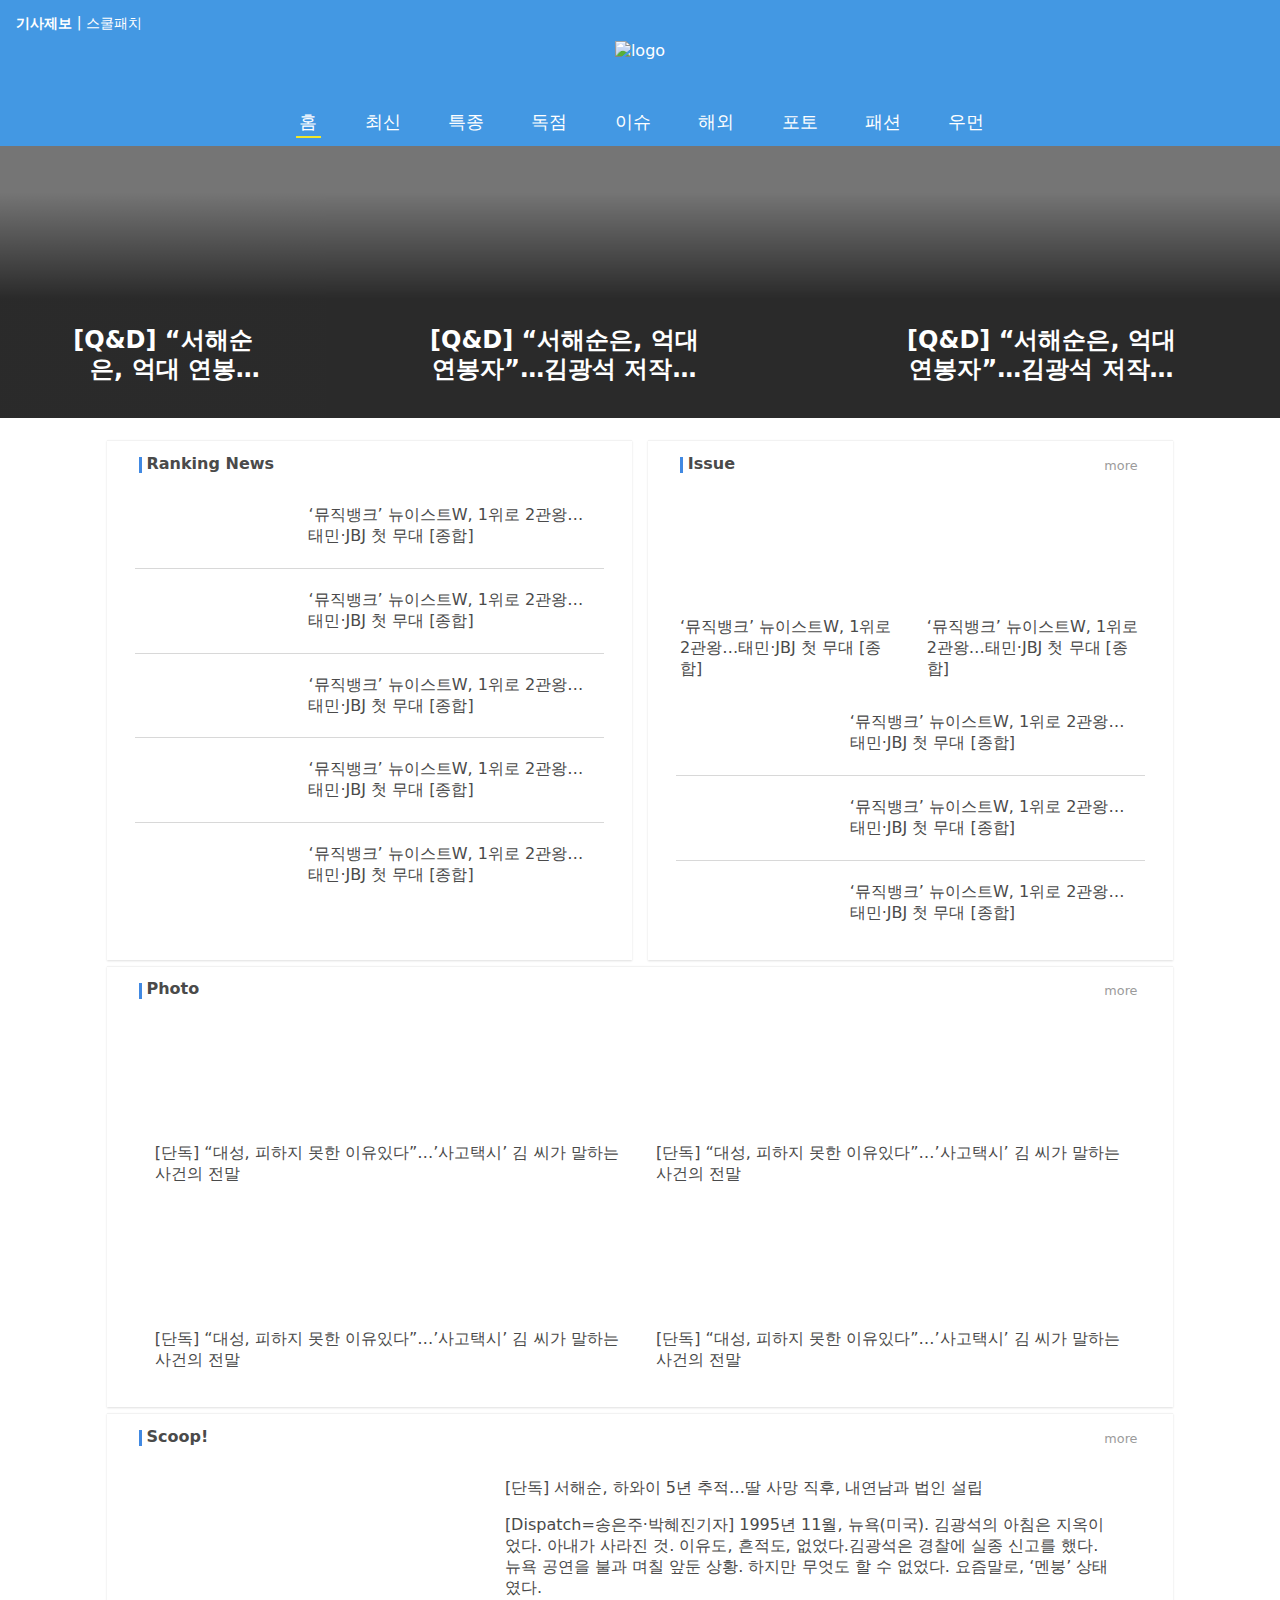
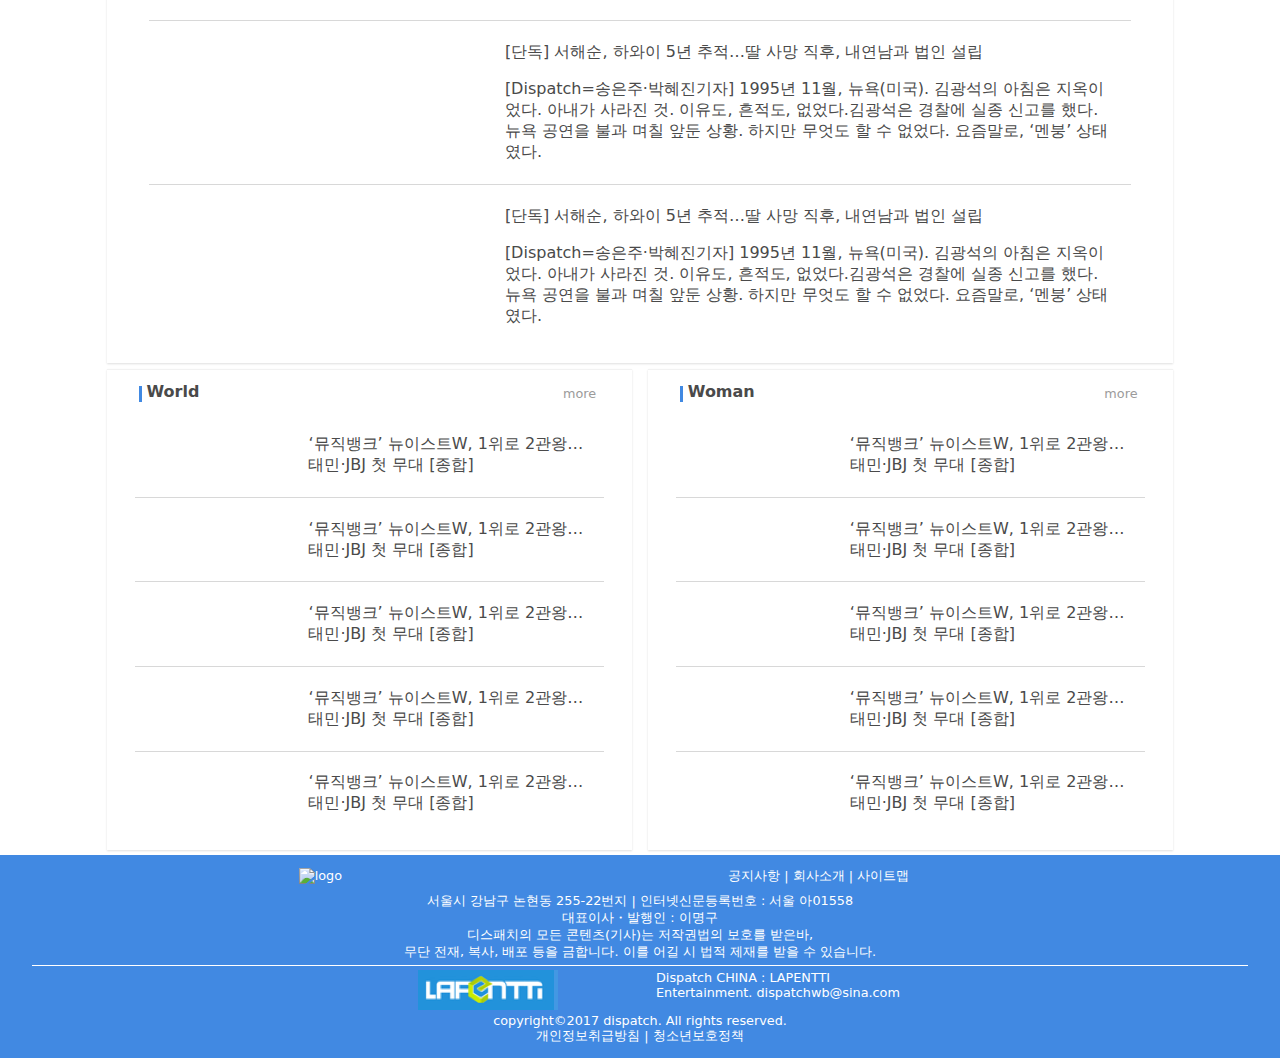
==== commit f42f5793: "1029" ====
--- a/index.html
+++ b/index.html
@@ -7,23 +7,30 @@
     <link rel="stylesheet" type="text/css" href="./js/slick-1.8.0/slick/slick.css"/>
     <link rel="stylesheet" type="text/css" href="./js/slick-1.8.0/slick/slick-theme.css"/>
     <link rel="stylesheet" href="./css/font-awesome.min.css">
-    <link rel="stylesheet" href="./css/stylesForMobile.css">
+    <link rel="stylesheet" href="./css/styles.css">
 </head>
 <body>
-
 <!-- top bar -->
 <header class="row top-bar middle padding-side">
     <i class="fa fa-bars inline-flex" aria-hidden="true"></i>
-    <div class="inline-flex">
+    <div class="left-top-text-link inline-flex left-aligned margin-top-helper-md">
+        <span id="report">기사제보</span>
+        <span id="pipe-letter">|</span>
+        <span>스쿨패치</span>
+    </div>
+    <div class="inline-flex middle-md middle">
         <img src="./assets/logo.png" alt="logo" class="top-logo-img" />
     </div>
-    <div class="right-icons inline-flex">
+    <div class="inline-flex right-icons">
         <i class="fa fa-search" aria-hidden="true"></i>
         <i class="fa fa-graduation-cap" aria-hidden="true"></i>
     </div>
+    <div class="inline-flex right-top-blank"></div>
 </header>
+
+
 <nav class="menu-tabs">
-    <ul class="scroll">
+    <ul class="scroll col-md-7">
         <li class="active">
             <a href="#">홈</a>
         </li>
@@ -60,134 +67,264 @@
 
     <!-- banner :: carousel-->
     <div>
-        <div class="banner-carousel">
-            <div class="banner-img"><div class="banner-desc">[Q&D] “서해순은, 억대 연봉자”…김광석 저작권료, 800만원의 왜 긴 문장 테스트중입니다.</div></div>
-            <div class="banner-img"><div class="banner-desc">[Q&D] “서해순은, 억대 연봉자”…김광석 저작권료, 800만원의 왜 긴 문장 테스트중입니다.</div></div>
-            <div class="banner-img"><div class="banner-desc">[Q&D] “서해순은, 억대 연봉자”…김광석 저작권료, 800만원의 왜 긴 문장 테스트중입니다.</div></div>
-        </div>
-    </div>
-
-    <!-- ranking news :: section -->
-    <div class="delimiter-margin-top bg-panel row column">
-        <section class="column">
-            <header class="row middle padding-side">
-                <div class="section-title-section inline-flex left-aligned">
-                    <span class="section-title-line"></span>
-                    <h1 class="section-title">Ranking News</h1>
-                </div>
-            </header>
-            <article class="row padding-side">
-                <div class="col-sm-4 list-img"></div>
-                <p class="col-sm-8">‘뮤직뱅크’ 뉴이스트W, 1위로 2관왕…태민·JBJ 첫 무대 [종합]</p>
-            </article>
-            <div class="delimiter-gray-line"></div>
-            <article class="row padding-side">
-                <div class="col-sm-4 list-img"></div>
-                <p class="col-sm-8">‘뮤직뱅크’ 뉴이스트W, 1위로 2관왕…태민·JBJ 첫 무대 [종합]  </p>
-            </article>
-            <div class="delimiter-gray-line"></div>
-            <article class="row padding-side">
-                <div class="col-sm-4 list-img"></div>
-                <p class="col-sm-8">‘뮤직뱅크’ 뉴이스트W, 1위로 2관왕…태민·JBJ 첫 무대 [종합]  </p>
-            </article>
-            <div class="delimiter-gray-line"></div>
-            <article class="row padding-side">
-                <div class="col-sm-4 list-img"></div>
-                <p class="col-sm-8">‘뮤직뱅크’ 뉴이스트W, 1위로 2관왕…태민·JBJ 첫 무대 [종합]  </p>
-            </article>
-            <div class="delimiter-gray-line"></div>
-            <article class="row padding-side">
-                <div class="col-sm-4 list-img"></div>
-                <p class="col-sm-8">‘뮤직뱅크’ 뉴이스트W, 1위로 2관왕…태민·JBJ 첫 무대 [종합]  </p>
-            </article>
-        </section>
-    </div>
-    <!-- Issue -->
-    <div class="delimiter-margin-top bg-panel row column">
-        <section class="column">
-            <header class="row middle padding-side">
-                <div class="section-title-section inline-flex left-aligned">
-                    <span class="section-title-line"></span>
-                    <h1 class="section-title">Issue</h1>
-                </div>
-                <div class="more-detail inline-flex right-aligned middle">
-                    <span class="more-text">more</span>
-                    <i class="fa fa-chevron-right" aria-hidden="true"></i>
-                </div>
-            </header>
-            <div class="row padding-side">
-                <article class="col-sm-6 column">
-                    <div class="upper-list-img"></div>
-                    <p>‘뮤직뱅크’ 뉴이스트W, 1위로 2관왕…태민·JBJ 첫 무대 [종합]  </p>
-                </article>
-                <article class="col-sm-6 column">
-                    <div class="upper-list-img"></div>
-                    <p>‘뮤직뱅크’ 뉴이스트W, 1위로 2관왕…태민·JBJ 첫 무대 [종합]  </p>
-                </article>
-            </div>
-            <article class="row padding-side">
-                <div class="col-sm-4 list-img"></div>
-                <p class="col-sm-8">‘뮤직뱅크’ 뉴이스트W, 1위로 2관왕…태민·JBJ 첫 무대 [종합]  </p>
-            </article>
-            <div class="delimiter-gray-line"></div>
-            <article class="row padding-side">
-                <div class="col-sm-4 list-img"></div>
-                <p class="col-sm-8">‘뮤직뱅크’ 뉴이스트W, 1위로 2관왕…태민·JBJ 첫 무대 [종합]  </p>
-            </article>
-            <div class="delimiter-gray-line"></div>
-            <article class="row padding-side">
-                <div class="col-sm-4 list-img"></div>
-                <p class="col-sm-8">‘뮤직뱅크’ 뉴이스트W, 1위로 2관왕…태민·JBJ 첫 무대 [종합]  </p>
-            </article>
-        </section>
+        <div class="banner-carousel row">
+            <div class="banner-img"><div class="col-md-8 end-md banner-desc">[Q&D] “서해순은, 억대 연봉자”…김광석 저작권료, 800만원</div></div>
+            <div class="banner-img"><div class="col-md-8 end-md banner-desc">[Q&D] “서해순은, 억대 연봉자”…김광석 저작권료, 800만원의 왜 긴 문장 테스트중입니다.</div></div>
+            <div class="banner-img"><div class="col-md-8 end-md banner-desc">[Q&D] “서해순은, 억대 연봉자”…김광석 저작권료, 800만원의 왜 긴 문장 테스트중입니다.</div></div>
+        </div>
+    </div>
+
+    <div class="row flex-wrap col-md-10 margin-auto-helper margin-top-helper-md no-padding-left-helper-md margin-column-sm">
+        <!-- ranking news :: section -->
+        <div class="delimiter-margin-top bg-panel col-md-6 col-sm-12">
+            <section class="column">
+                <header class="row middle padding-side">
+                    <div class="section-title-section inline-flex left-aligned">
+                        <span class="section-title-line"></span>
+                        <h1 class="section-title">Ranking News</h1>
+                    </div>
+                </header>
+                <article class="row padding-side">
+                    <div class="col-sm-4 col-md-4 list-img"></div>
+                    <p class="col-sm-8 col-md-8">‘뮤직뱅크’ 뉴이스트W, 1위로 2관왕…태민·JBJ 첫 무대 [종합]</p>
+                </article>
+                <div class="delimiter-gray-line"></div>
+                <article class="row padding-side">
+                    <div class="col-sm-4 col-md-4 list-img"></div>
+                    <p class="col-sm-8 col-md-8">‘뮤직뱅크’ 뉴이스트W, 1위로 2관왕…태민·JBJ 첫 무대 [종합]  </p>
+                </article>
+                <div class="delimiter-gray-line"></div>
+                <article class="row padding-side">
+                    <div class="col-sm-4 col-md-4 list-img"></div>
+                    <p class="col-sm-8 col-md-8">‘뮤직뱅크’ 뉴이스트W, 1위로 2관왕…태민·JBJ 첫 무대 [종합]  </p>
+                </article>
+                <div class="delimiter-gray-line"></div>
+                <article class="row padding-side">
+                    <div class="col-sm-4 col-md-4 list-img"></div>
+                    <p class="col-sm-8 col-md-8">‘뮤직뱅크’ 뉴이스트W, 1위로 2관왕…태민·JBJ 첫 무대 [종합]  </p>
+                </article>
+                <div class="delimiter-gray-line"></div>
+                <article class="row padding-side">
+                    <div class="col-sm-4 col-md-4 list-img"></div>
+                    <p class="col-sm-8 col-md-8">‘뮤직뱅크’ 뉴이스트W, 1위로 2관왕…태민·JBJ 첫 무대 [종합]  </p>
+                </article>
+            </section>
+        </div>
+        <!-- Issue -->
+        <div class="delimiter-margin-top bg-panel col-md-6 col-sm-12 margin-left-helper-md">
+            <section class="column">
+                <header class="row middle padding-side">
+                    <div class="section-title-section inline-flex left-aligned">
+                        <span class="section-title-line"></span>
+                        <h1 class="section-title">Issue</h1>
+                    </div>
+                    <div class="more-detail inline-flex right-aligned middle middle-md">
+                        <span class="more-text">more</span>
+                        <i class="fa fa-chevron-right" aria-hidden="true"></i>
+                    </div>
+                </header>
+                <div class="row padding-side no-padding-side-md">
+                    <article class="col-sm-6 col-md-6 column">
+                        <div class="upper-list-img"></div>
+                        <p>‘뮤직뱅크’ 뉴이스트W, 1위로 2관왕…태민·JBJ 첫 무대 [종합]  </p>
+                    </article>
+                    <article class="col-sm-6 col-md-6 column">
+                        <div class="upper-list-img"></div>
+                        <p>‘뮤직뱅크’ 뉴이스트W, 1위로 2관왕…태민·JBJ 첫 무대 [종합]  </p>
+                    </article>
+                </div>
+                <article class="row padding-side">
+                    <div class="col-sm-4 col-md-4 list-img"></div>
+                    <p class="col-sm-8 col-md-8">‘뮤직뱅크’ 뉴이스트W, 1위로 2관왕…태민·JBJ 첫 무대 [종합]  </p>
+                </article>
+                <div class="delimiter-gray-line"></div>
+                <article class="row padding-side">
+                    <div class="col-sm-4 col-md-4 list-img"></div>
+                    <p class="col-sm-8 col-md-8">‘뮤직뱅크’ 뉴이스트W, 1위로 2관왕…태민·JBJ 첫 무대 [종합]  </p>
+                </article>
+                <div class="delimiter-gray-line"></div>
+                <article class="row padding-side">
+                    <div class="col-sm-4 col-md-4 list-img"></div>
+                    <p class="col-sm-8 col-md-8">‘뮤직뱅크’ 뉴이스트W, 1위로 2관왕…태민·JBJ 첫 무대 [종합]  </p>
+                </article>
+            </section>
+        </div>
     </div>
 
     <!-- photo -->
-    <div class="delimiter-margin-top bg-panel row column">
+    <div class="delimiter-margin-top bg-panel row col-md-10 col-sm-12 margin-auto-helper">
         <section class="column">
             <header class="row middle padding-side">
                 <div class="section-title-section inline-flex left-aligned">
                     <span class="section-title-line"></span>
                     <h1 class="section-title">Photo</h1>
                 </div>
-                <div class="more-detail inline-flex right-aligned middle">
+                <div class="more-detail inline-flex right-aligned middle middle-md">
                     <span class="more-text">more</span>
                     <i class="fa fa-chevron-right" aria-hidden="true"></i>
                 </div>
             </header>
             <div class="row padding-side">
-                <article class="col-sm-6 column">
+                <article class="col-sm-6 col-md-6 column">
                     <div class="photo-list-img"></div>
                     <p>[단독] “대성, 피하지 못한 이유있다”…’사고택시’ 김 씨가 말하는 사건의 전말</p>
                 </article>
-                <article class="col-sm-6 column">
-                    <div class="upper-list-img"></div>
+                <article class="col-sm-6 col-md-6 column">
+                    <div class="photo-list-img"></div>
                     <p>[단독] “대성, 피하지 못한 이유있다”…’사고택시’ 김 씨가 말하는 사건의 전말</p>
                 </article>
             </div>
             <div class="row padding-side">
-                <article class="col-sm-6 column">
+                <article class="col-sm-6 col-md-6 column">
                     <div class="photo-list-img"></div>
                     <p>[단독] “대성, 피하지 못한 이유있다”…’사고택시’ 김 씨가 말하는 사건의 전말</p>
                 </article>
-                <article class="col-sm-6 column">
-                    <div class="upper-list-img"></div>
+                <article class="col-sm-6 col-md-6 column">
+                    <div class="photo-list-img"></div>
                     <p>[단독] “대성, 피하지 못한 이유있다”…’사고택시’ 김 씨가 말하는 사건의 전말</p>
                 </article>
             </div>
         </section>
     </div>
+
+
+    <!-- scoop -->
+    <div class="delimiter-margin-top bg-panel col-md-10 col-sm-12 margin-auto-helper">
+        <section class="column">
+            <header class="row middle padding-side">
+                <div class="section-title-section inline-flex left-aligned">
+                    <span class="section-title-line"></span>
+                    <h1 class="section-title">Scoop!</h1>
+                </div>
+                <div class="more-detail inline-flex right-aligned middle middle-md">
+                    <span class="more-text">more</span>
+                    <i class="fa fa-chevron-right" aria-hidden="true"></i>
+                </div>
+            </header>
+            <article class="row padding-side">
+                <div class="col-sm-4 col-md-4 list-img"></div>
+                <div class="column col-sm-8 col-md-8">
+                    <p class="scoop-title col-md-12 col-sm-12">[단독] 서해순, 하와이 5년 추적…딸 사망 직후, 내연남과 법인 설립</p>
+                    <p class="scoop-desc col-md-12 col-sm-12">[Dispatch=송은주·박혜진기자] 1995년 11월, 뉴욕(미국). 김광석의 아침은 지옥이었다. 아내가 사라진 것. 이유도, 흔적도, 없었다.김광석은 경찰에 실종 신고를 했다. 뉴욕 공연을 불과 며칠 앞둔 상황. 하지만 무엇도 할 수 없었다. 요즘말로, ‘멘붕’ 상태였다.</p>
+                </div>
+            </article>
+            <div class="delimiter-gray-line"></div>
+            <article class="row padding-side">
+                <div class="col-sm-4 col-md-4 list-img"></div>
+                <div class="column col-sm-8 col-md-8">
+                    <p class="scoop-title col-md-12 col-sm-12">[단독] 서해순, 하와이 5년 추적…딸 사망 직후, 내연남과 법인 설립</p>
+                    <p class="scoop-desc col-md-12 col-sm-12">[Dispatch=송은주·박혜진기자] 1995년 11월, 뉴욕(미국). 김광석의 아침은 지옥이었다. 아내가 사라진 것. 이유도, 흔적도, 없었다.김광석은 경찰에 실종 신고를 했다. 뉴욕 공연을 불과 며칠 앞둔 상황. 하지만 무엇도 할 수 없었다. 요즘말로, ‘멘붕’ 상태였다.</p>
+                </div>
+            </article>
+            <div class="delimiter-gray-line"></div>
+            <article class="row padding-side">
+                <div class="col-sm-4 col-md-4 list-img"></div>
+                <div class="column col-sm-8 col-md-8">
+                    <p class="scoop-title col-md-12 col-sm-12">[단독] 서해순, 하와이 5년 추적…딸 사망 직후, 내연남과 법인 설립</p>
+                    <p class="scoop-desc col-md-12 col-sm-12">[Dispatch=송은주·박혜진기자] 1995년 11월, 뉴욕(미국). 김광석의 아침은 지옥이었다. 아내가 사라진 것. 이유도, 흔적도, 없었다.김광석은 경찰에 실종 신고를 했다. 뉴욕 공연을 불과 며칠 앞둔 상황. 하지만 무엇도 할 수 없었다. 요즘말로, ‘멘붕’ 상태였다.</p>
+                </div>
+            </article>
+        </section>
+    </div>
+
+
+    <!-- world -->
+    <div class="row flex-wrap col-md-10 margin-auto-helper no-padding-left-helper-md margin-column-sm">
+        <div class="delimiter-margin-top bg-panel col-md-6 col-sm-12">
+            <section class="column">
+                <header class="row middle padding-side">
+                    <div class="section-title-section inline-flex left-aligned">
+                        <span class="section-title-line"></span>
+                        <h1 class="section-title">World</h1>
+                    </div>
+                    <div class="more-detail inline-flex right-aligned middle middle-md">
+                        <span class="more-text">more</span>
+                        <i class="fa fa-chevron-right" aria-hidden="true"></i>
+                    </div>
+                </header>
+                <article class="row padding-side">
+                    <div class="col-sm-4 col-md-4 list-img"></div>
+                    <p class="col-sm-8 col-md-8">‘뮤직뱅크’ 뉴이스트W, 1위로 2관왕…태민·JBJ 첫 무대 [종합]</p>
+                </article>
+                <div class="delimiter-gray-line"></div>
+                <article class="row padding-side">
+                    <div class="col-sm-4 col-md-4 list-img"></div>
+                    <p class="col-sm-8 col-md-8">‘뮤직뱅크’ 뉴이스트W, 1위로 2관왕…태민·JBJ 첫 무대 [종합]  </p>
+                </article>
+                <div class="delimiter-gray-line"></div>
+                <article class="row padding-side">
+                    <div class="col-sm-4 col-md-4 list-img"></div>
+                    <p class="col-sm-8 col-md-8">‘뮤직뱅크’ 뉴이스트W, 1위로 2관왕…태민·JBJ 첫 무대 [종합]  </p>
+                </article>
+                <div class="delimiter-gray-line"></div>
+                <article class="row padding-side">
+                    <div class="col-sm-4 col-md-4 list-img"></div>
+                    <p class="col-sm-8 col-md-8">‘뮤직뱅크’ 뉴이스트W, 1위로 2관왕…태민·JBJ 첫 무대 [종합]  </p>
+                </article>
+                <div class="delimiter-gray-line"></div>
+                <article class="row padding-side">
+                    <div class="col-sm-4 col-md-4 list-img"></div>
+                    <p class="col-sm-8 col-md-8">‘뮤직뱅크’ 뉴이스트W, 1위로 2관왕…태민·JBJ 첫 무대 [종합]  </p>
+                </article>
+            </section>
+        </div>
+        <!-- world -->
+        <div class="delimiter-margin-top bg-panel col-md-6 col-sm-12 margin-left-helper-md">
+            <section class="column">
+                <header class="row middle padding-side">
+                    <div class="section-title-section inline-flex left-aligned">
+                        <span class="section-title-line"></span>
+                        <h1 class="section-title">Woman</h1>
+                    </div>
+                    <div class="more-detail inline-flex right-aligned middle middle-md">
+                        <span class="more-text">more</span>
+                        <i class="fa fa-chevron-right" aria-hidden="true"></i>
+                    </div>
+                </header>
+                <article class="row padding-side">
+                    <div class="col-sm-4 col-md-4 list-img"></div>
+                    <p class="col-sm-8 col-md-8">‘뮤직뱅크’ 뉴이스트W, 1위로 2관왕…태민·JBJ 첫 무대 [종합]</p>
+                </article>
+                <div class="delimiter-gray-line"></div>
+                <article class="row padding-side">
+                    <div class="col-sm-4 col-md-4 list-img"></div>
+                    <p class="col-sm-8 col-md-8">‘뮤직뱅크’ 뉴이스트W, 1위로 2관왕…태민·JBJ 첫 무대 [종합]  </p>
+                </article>
+                <div class="delimiter-gray-line"></div>
+                <article class="row padding-side">
+                    <div class="col-sm-4 col-md-4 list-img"></div>
+                    <p class="col-sm-8 col-md-8">‘뮤직뱅크’ 뉴이스트W, 1위로 2관왕…태민·JBJ 첫 무대 [종합]  </p>
+                </article>
+                <div class="delimiter-gray-line"></div>
+                <article class="row padding-side">
+                    <div class="col-sm-4 col-md-4 list-img"></div>
+                    <p class="col-sm-8 col-md-8">‘뮤직뱅크’ 뉴이스트W, 1위로 2관왕…태민·JBJ 첫 무대 [종합]  </p>
+                </article>
+                <div class="delimiter-gray-line"></div>
+                <article class="row padding-side">
+                    <div class="col-sm-4 col-md-4 list-img"></div>
+                    <p class="col-sm-8 col-md-8">‘뮤직뱅크’ 뉴이스트W, 1위로 2관왕…태민·JBJ 첫 무대 [종합]  </p>
+                </article>
+            </section>
+        </div>
+    </div>
+
 </div>
 
+
+
+
+
+
 <!-- footer -->
-<footer class="delimiter-margin-top">
-    <div class="row margin-top-helper">
-        <div class="col-sm-6">
+<footer class="delimiter-margin-top margin-top-helper-md">
+    <div class="row margin-top-helper col-md-7 margin-auto-helper">
+        <div class="col-sm-6 col-md-6">
             <img src="./assets/logo.png" alt="logo" class="footer-logo-img" />
         </div>
-        <div class="col-sm-6 column">
-            <div class="center">공지사항 | 회사소개 | 사이트맵</div>
-            <div class="row social-media-icons around">
+        <div class="col-sm-6 col-md-6 column">
+            <div class="center center-md">공지사항 | 회사소개 | 사이트맵</div>
+            <div class="row social-media-icons around around-md">
                 <i class="fa fa-facebook-square" aria-hidden="true"></i>
                 <i class="fa fa-twitter-square" aria-hidden="true"></i>
                 <i class="fa fa-instagram" aria-hidden="true"></i>
@@ -196,26 +333,26 @@
         </div>
     </div>
     <div class="row margin-top-helper">
-        <div class="col-sm-12 center">서울시 강남구 논현동 255-22번지 | 인터넷신문등록번호 : 서울 아01558
+        <div class="col-sm-12 col-md-12 center-md center">서울시 강남구 논현동 255-22번지 | 인터넷신문등록번호 : 서울 아01558
             <br>대표이사・발행인 : 이명구</div>
     </div>
     <div class="row margin-top-helper">
-        <div class="col-sm-12 center">디스패치의 모든 콘텐츠(기사)는 저작권법의 보호를 받은바,<br>
+        <div class="col-sm-12 col-md-12 center-md center">디스패치의 모든 콘텐츠(기사)는 저작권법의 보호를 받은바,<br>
             무단 전재, 복사, 배포 등을 금합니다. 이를 어길 시 법적 제재를 받을 수 있습니다.</div>
     </div>
     <div class="delimiter-white-line margin-top-helper"></div>
-    <div class="row margin-top-helper">
-        <div class="col-sm-6 middle center">
+    <div class="row margin-top-helper col-md-6 margin-auto-helper">
+        <div class="col-sm-6 col-md-6 middle-md center-md middle center">
             <img src="./assets/logo_chn.png" class="footer-chnlogo-img" alt="footer-chn-logo">
         </div>
-        <div class="col-sm-6">
+        <div class="col-sm-6 col-md-6">
             Dispatch CHINA :
             LAPENTTI Entertainment.
             dispatchwb@sina.com
         </div>
     </div>
-    <div class="row"><div class="col-sm-12 center">copyright©2017 dispatch. All rights reserved.</div></div>
-    <div class="row"><div class="col-sm-12 center">개인정보취급방침 | 청소년보호정책</div></div>
+    <div class="row"><div class="col-sm-12 col-md-12 center-md center margin-top-helper">copyright©2017 dispatch. All rights reserved.</div></div>
+    <div class="row"><div class="col-sm-12 col-md-12 center-md center">개인정보취급방침 | 청소년보호정책</div></div>
 
 </footer>
 
@@ -233,6 +370,7 @@
             dots:true,
             mobileFirst: true,
         });
+
     });
 
 </script>
--- a/css/styles.css
+++ b/css/styles.css
@@ -0,0 +1,1301 @@
+/* Primary style */
+
+
+* {
+    -webkit-box-sizing: border-box;
+    -moz-box-sizing: border-box;
+    box-sizing: border-box;
+}
+
+
+@media only screen and (min-width:40em){
+
+    body{
+        font-family: -apple-system,system-ui,BlinkMacSystemFont,"Apple Gothic","돋움",Dotum,"Helvetica Neue",Helvetica,Arial,sans-serif;
+        background-color: #FFFFFF;
+        margin: 0 0 0 0;
+        color: #4A4A4A;
+    }
+
+    .flex-wrap-md{
+        flex-wrap: wrap;
+    }
+
+    .padding-side {
+        padding-right: 1rem;
+        padding-left: 1rem;
+        background-color: inherit;
+    }
+
+
+    .row {
+        box-sizing: border-box;
+        display: -ms-flexbox;
+        display: -webkit-box;
+        display: flex;
+
+        -ms-flex-direction: row;
+        -webkit-box-orient: horizontal;
+        -webkit-box-direction: normal;
+        flex-direction: row;
+    }
+
+    .column {
+        -webkit-flex-direction: column;
+        flex-direction: column;
+    }
+
+    .col-md,
+    .col-md-1,
+    .col-md-2,
+    .col-md-3,
+    .col-md-4,
+    .col-md-5,
+    .col-md-6,
+    .col-md-7,
+    .col-md-8,
+    .col-md-9,
+    .col-md-10,
+    .col-md-11,
+    .col-md-12 {
+        -ms-flex: 0 0 auto;
+        -webkit-box-flex: 0;
+        flex: 0 0 auto;
+        padding-right: 1rem;
+        padding-left: 1rem;
+    }
+
+    .col-md {
+        -webkit-flex-grow: 1;
+        -ms-flex-positive: 1;
+        -webkit-box-flex: 1;
+        flex-grow: 1;
+        -ms-flex-preferred-size: 0;
+        flex-basis: 0;
+        max-width: 100%;
+    }
+
+    .col-md-1 {
+        -ms-flex-preferred-size: 8.333%;
+        flex-basis: 8.333%;
+        max-width: 8.333%;
+    }
+
+    .col-md-2 {
+        -ms-flex-preferred-size: 16.667%;
+        flex-basis: 16.667%;
+        max-width: 16.667%;
+    }
+
+    .col-md-3 {
+        -ms-flex-preferred-size: 25%;
+        flex-basis: 25%;
+        max-width: 25%;
+    }
+
+    .col-md-4 {
+        -ms-flex-preferred-size: 33.333%;
+        flex-basis: 33.333%;
+        max-width: 33.333%;
+    }
+
+    .col-md-5 {
+        -ms-flex-preferred-size: 41.667%;
+        flex-basis: 41.667%;
+        max-width: 41.667%;
+    }
+
+    .col-md-6 {
+        -ms-flex-preferred-size: 50%;
+        flex-basis: 50%;
+        max-width: 50%;
+    }
+
+    .col-md-7 {
+        -ms-flex-preferred-size: 58.333%;
+        flex-basis: 58.333%;
+        max-width: 58.333%;
+    }
+
+    .col-md-8 {
+        -ms-flex-preferred-size: 66.667%;
+        flex-basis: 66.667%;
+        max-width: 66.667%;
+    }
+
+    .col-md-9 {
+        -ms-flex-preferred-size: 75%;
+        flex-basis: 75%;
+        max-width: 75%;
+    }
+
+    .col-md-10 {
+        -ms-flex-preferred-size: 83.333%;
+        flex-basis: 83.333%;
+        max-width: 83.333%;
+    }
+
+    .col-md-11 {
+        -ms-flex-preferred-size: 91.667%;
+        flex-basis: 91.667%;
+        max-width: 91.667%;
+    }
+
+    .col-md-12 {
+        -ms-flex-preferred-size: 100%;
+        flex-basis: 100%;
+        max-width: 100%;
+    }
+
+    .col-md-offset-1 {
+        margin-left: 8.333%;
+    }
+
+    .col-md-offset-2 {
+        margin-left: 16.667%;
+    }
+
+    .col-md-offset-3 {
+        margin-left: 25%;
+    }
+
+    .col-md-offset-4 {
+        margin-left: 33.333%;
+    }
+
+    .col-md-offset-5 {
+        margin-left: 41.667%;
+    }
+
+    .col-md-offset-6 {
+        margin-left: 50%;
+    }
+
+    .col-md-offset-7 {
+        margin-left: 58.333%;
+    }
+
+    .col-md-offset-8 {
+        margin-left: 66.667%;
+    }
+
+    .col-md-offset-9 {
+        margin-left: 75%;
+    }
+
+    .col-md-offset-10 {
+        margin-left: 83.333%;
+    }
+
+    .col-md-offset-11 {
+        margin-left: 91.667%;
+    }
+
+    .start-md {
+        justify-content: flex-start;
+        text-align: start;
+    }
+
+    .center-md {
+        justify-content: center;
+        text-align: center;
+    }
+
+    .end-md {
+        justify-content: flex-end;
+        text-align: end;
+    }
+
+    .top-md {
+        align-items: flex-start;
+    }
+
+    .middle-md {
+        align-items: center;
+    }
+
+    .bottom-md {
+        align-items: flex-end;
+    }
+
+    .around-md {
+        justify-content: space-around;
+    }
+
+    .between-md {
+        justify-content: space-between;
+    }
+
+    .inline-flex {
+        flex: 1;
+        display: inline-flex;
+        justify-content: center;
+        -webkit-justify-content: center;
+    }
+
+    .left-aligned {
+        margin-right: auto;
+        justify-self: flex-start;
+        -webkit-justify-content: flex-start;
+    }
+
+    .right-aligned {
+        margin-left: auto;
+        justify-self: flex-end;
+        -webkit-justify-content: flex-end;
+    }
+    
+    .margin-auto-helper{
+        margin: auto;
+    }
+    
+    .margin-top-helper-md{
+        margin-top: 1em;
+    }
+
+    .margin-left-helper-md{
+        margin-left: 1rem;
+    }
+
+    .no-padding-side-md{
+        padding-left: 0;
+        padding-right: 0;
+    }
+
+    .no-padding-left-helper-md{
+        padding-left: 0;
+    }
+    /* ------------------- header -------------------------- */
+    header.top-bar {
+        background-color: #4398E3;
+        color: #fff;
+        height: 100px;
+        width: 100%;
+    }
+    
+    .top-logo-img {
+        width: auto;
+        max-height: 50px;
+        text-align: center;
+    }
+    
+    .left-top-text-link{
+        font-size: 0.9rem;
+    }
+    
+    .right-top-blank{
+        background-color: transparent;
+    }
+    
+    #report{
+        font-weight: bold;
+    }
+    
+    #pipe-letter{
+        margin-left: 0.3rem;
+        margin-right: 0.3rem;
+    }
+
+    .fa-bars, .right-icons{
+        display: none;
+    }
+    
+    
+
+    /* ------------------------------------------------- */
+    /* nav menu */
+    /* ------------------------------------------------- */
+    
+    .scroll {
+        display: flex;
+        white-space: nowrap;
+        overflow-x: auto;
+        overflow-y: hidden;
+        -webkit-overflow-scrolling: touch;
+        -ms-overflow-style: -ms-autohiding-scrollbar;
+    }
+
+    .menu-tabs {
+        border-bottom: solid 1px #4398E3;
+        background-color: #4398E3;
+    }
+
+    .menu-tabs ul {
+        background: #4398E3;
+        height: 45px;
+        -ms-overflow-style: none;
+        overflow: -moz-scrollbars-none;
+
+    }
+
+    .menu-tabs ul::-webkit-scrollbar {
+        display: none;
+    }
+
+    .menu-tabs,
+    .menu-tabs ul,
+    .menu-tabs ul li,
+    .menu-tabs ul li a {
+        margin: auto;
+        padding: 0;
+        list-style: none;
+        line-height: 1;
+        position: relative;
+        flex: 0 0 auto;
+    }
+
+    .menu-tabs:after,
+    .menu-tabs > ul:after {
+        content: ".";
+        display: block;
+        clear: both;
+        visibility: hidden;
+        line-height: 0;
+        height: 0;
+    }
+
+    .menu-tabs > ul > li > a {
+        z-index: 2;
+        padding: 0 0.2em 3px 0.2em;
+        margin: 1em 0.3em 0 0.3em;
+        font-size: 1.1em;
+        text-decoration: none;
+        color: #fff;
+    }
+
+    .menu-tabs > ul > li:nth-child(1) > a {
+        margin-left: 0.8em;
+    }
+
+    .menu-tabs > ul > li.active > a,
+    .menu-tabs > ul > li:hover > a,
+    .menu-tabs > ul > li > a:hover {
+        color: #fff;
+
+    }
+
+    .menu-tabs > ul > li > a:after {
+        position: absolute;
+        left: 0;
+        bottom: -3px;
+        right: 0;
+        z-index: -1;
+        width: 100%;
+        height: 2px;
+        content: "";
+    }
+
+    .menu-tabs > ul > li.active > a:after,
+    .menu-tabs > ul > li:hover > a:after,
+    .menu-tabs > ul > li > a:hover:after {
+        background: #F2E727;
+    }
+
+    /* ------------------------------------------------- */
+    /* Banner Images :: Carousel */
+    /* ------------------------------------------------- */
+    .banner-img {
+        background: #757575;
+        background-image: linear-gradient(rgba(0, 0, 0, 0.00) 17%, rgba(0, 0, 0, 0.64) 56%), url("../assets/carousel3.jpg");
+        background-image: -webkit-linear-gradient(rgba(0, 0, 0, 0.00) 17%, rgba(0, 0, 0, 0.64) 56%), url("../assets/carousel3.jpg");
+        background-image: -o-linear-gradient(rgba(0, 0, 0, 0.00) 17%, rgba(0, 0, 0, 0.64) 56%), url("../assets/carousel3.jpg");
+        background-image: -moz-linear-gradient(rgba(0, 0, 0, 0.00) 17%, rgba(0, 0, 0, 0.64) 56%), url("../assets/carousel3.jpg");
+        min-height: 17em;
+    }
+
+    .banner-desc {
+        color: #fff;
+        font-size: 1.5em;
+        font-weight: 600;
+        margin: auto;
+        margin-top: 180px;
+        word-wrap: break-word;
+        text-align: center;
+        white-space: normal;
+        line-height: 1.2em;
+        min-height: 2.4em;
+        display: -webkit-box;
+        -webkit-line-clamp: 2;
+        -webkit-box-orient: vertical;
+        text-overflow: ellipsis;
+        -o-text-overflow: ellipsis;
+        overflow: hidden;
+
+    }
+
+    /* ------------------------------------------------- */
+    /* banner-carousel.slick */
+    /* ------------------------------------------------- */
+    .slick-dots {
+        bottom: 0.5em;
+        z-index: 999;
+    }
+
+    .slick-dots li button:before {
+        color: #fff;
+        opacity: 0.5;
+    }
+
+    .slick-dots li.slick-active button:before {
+        color: #4189E2;
+    }
+
+    .slick-dotted.slick-slider {
+        margin-bottom: 0px;
+    }
+
+    /* -----------------------------------------------------*/
+    /* lists at home */
+    /*--------------------------------------------------------*/
+    
+    
+    .delimiter-margin-top {
+        margin-top: 0.4em;
+    }
+
+    .delimiter-gray-line {
+        border-top: 1px solid #D8D8D8;
+        width: 95%;
+        height: 1px;
+        margin: auto;
+        margin-top: 0.3em;
+        margin-bottom: 0.3em;
+    }
+
+    .delimiter-white-line {
+        border-top: 1px solid #FFF;
+        width: 95%;
+        height: 1px;
+        margin: auto;
+        margin-top: 0.3em;
+        margin-bottom: 0.3em;
+    }
+
+    .bg-panel {
+        background: #FFFFFF;
+        border-top: 1px solid rgba(0,0,0,0.05);
+        box-shadow: 0 1px 2px 0 rgba(0, 0, 0, 0.13);
+        padding-bottom: 20px;
+
+    }
+
+    .bg-panel-no-top{
+        background: #FFFFFF;
+        box-shadow: 0 1px 2px 0 rgba(0, 0, 0, 0.13);
+        padding-bottom: 20px;
+        border-top: 0;
+    }
+
+    .bg-panel-right-only{
+        background: #FFFFFF;
+        box-shadow: none;
+        border-top: 0;
+        border-right: 1px solid rgba(0,0,0,0.05);
+    }
+
+    .section-title-line {
+        border-right: 3px solid #4189E2;
+        margin: 1em 0.3em 1em 0;
+        height: 1em;
+        justify-content: center;
+
+    }
+
+    .section-title {
+        font-size: 1em;
+        padding-top: 0.1em;
+    }
+
+    .more-detail {
+        justify-self: flex-end;
+        -webkit-justify-content: flex-end;
+        color: #9B9B9B;
+    }
+
+    .more-text {
+        font-size: 0.8rem;
+    }
+
+    .fa-chevron-right {
+        margin-left: 0.3em;
+        color: #b4b4b4;
+        font-size: 0.8rem;
+    }
+
+    .list-img {
+        background-repeat: no-repeat;
+        min-height: 2em;
+        -webkit-background-size: cover;
+        -moz-background-size: cover;
+        -o-background-size: cover;
+        background-size: cover;
+        background-image: url("../assets/carousel1.jpg");
+    }
+
+    .upper-list-img {
+        background-repeat: no-repeat;
+        min-height: 7em;
+        -webkit-background-size: cover;
+        -moz-background-size: cover;
+        -o-background-size: cover;
+        background-size: cover;
+        background-image: url("../assets/carousel1.jpg");
+    }
+
+
+    /*--------------------------------------------------------*/
+    /* photo */
+    /*--------------------------------------------------------*/
+    .photo-list-img {
+        background-repeat: no-repeat;
+        min-height: 7em;
+        -webkit-background-size: cover;
+        -moz-background-size: cover;
+        -o-background-size: cover;
+        background-size: cover;
+        background-image: url("../assets/carousel1.jpg");
+    }
+
+    /*--------------------------------------------------------*/
+    /*--------------------- READ ------------------------------*/
+    /*--------------------------------------------------------*/
+    img.header-img, img.article-img {
+        width: 100%;
+        height: auto;
+    }
+
+    h1.article-title {
+        color: #4A4A4A;
+        margin: 0;
+    }
+
+    .date-info > p {
+        color: #9B9B9B;
+        margin: 0;
+        margin-top: 0.3em;
+        margin-bottom: 0.5em;
+        font-size: 0.8rem;
+    }
+
+    .date-info > p.article-edited-at {
+        margin-left: 0.3rem;
+    }
+
+    .delimiter-blue-line {
+        border-top: 1px solid #4398E3;
+        width: 90%;
+        height: 1px;
+        margin-left: auto;
+        margin-top: 0.3em;
+        margin-bottom: 0.3em;
+    }
+
+    /*--------------------------------------------------------*/
+    /*-------------------------list --------------------------*/
+    .list-top-padding {
+        padding-top: 0.5rem;
+    }
+
+    ul {
+        list-style-type: none;
+        margin: 0;
+        padding: 0;
+    }
+
+    .pagination {
+    }
+
+    .pagination a {
+        color: inherit;
+        padding: 8px 16px;
+        text-decoration: none;
+    }
+
+    .pagination > a.active{
+        font-weight: bold;
+        color: #4398E3;
+    }
+
+    h1.side-news-title{
+        font-size: 1rem;
+      color: #4398E3;
+    }
+
+    .side-news-ranking{
+
+    }
+
+    h1.section-list-title{
+        font-size: 1.2rem;
+
+    }
+
+    /*--------------------------------------------------------*/
+    /* footer */
+    footer {
+        padding: 1em 0 1em 0;
+        font-size: 0.8em;
+        background: #4189E2;
+        color: #fff;
+    }
+
+    .social-media-icons {
+        font-size: 1.8rem;
+        margin: 0.5rem 1.5rem 0 1.5rem;
+
+    }
+
+
+    .footer-logo-img {
+        text-align: center;
+        height: auto;
+        max-width: 100%;
+    }
+
+}
+
+/* =============================================================== */
+
+@media only screen and (max-width:40em){
+
+    body{
+        font-family: -apple-system,system-ui,BlinkMacSystemFont,"Apple Gothic","돋움",Dotum,"Helvetica Neue",Helvetica,Arial,sans-serif;
+        background-color: #EEEEEE;
+        margin: 0 0 0 0;
+        color: #242424;
+    }
+
+    .margin-auto-helper{
+        margin: auto;
+    }
+
+    .padding-side {
+        padding-right: 1rem;
+        padding-left: 1rem;
+        background-color: inherit;
+    }
+
+    .flex-wrap{
+        flex-wrap: wrap;
+    }
+
+    .row{
+        box-sizing: border-box;
+        display: -ms-flexbox;
+        display: -webkit-box;
+        display: flex;
+
+        flex-wrap: wrap;
+
+        -ms-flex-direction: row;
+        -webkit-box-orient: horizontal;
+        -webkit-box-direction: normal;
+        flex-direction: row;
+
+    }
+
+
+    .column, .column-sm{
+        -webkit-flex-direction: column;
+        flex-direction: column;
+    }
+
+    .col-sm,
+    .col-sm-1,
+    .col-sm-2,
+    .col-sm-3,
+    .col-sm-4,
+    .col-sm-5,
+    .col-sm-6,
+    .col-sm-7,
+    .col-sm-8,
+    .col-sm-9,
+    .col-sm-10,
+    .col-sm-11,
+    .col-sm-12{
+        -ms-flex: 0 0 auto;
+        -webkit-box-flex: 0;
+        flex: 0 0 auto;
+        padding-right: 1rem;
+        padding-left: 1rem;
+    }
+
+    .col-sm {
+        -webkit-flex-grow: 1;
+        -ms-flex-positive: 1;
+        -webkit-box-flex: 1;
+        flex-grow: 1;
+        -ms-flex-preferred-size: 0;
+        flex-basis: 0;
+        max-width: 100%;
+    }
+
+    .col-sm-1 {
+        -ms-flex-preferred-size: 8.333%;
+        flex-basis: 8.333%;
+        max-width: 8.333%;
+    }
+
+    .col-sm-2 {
+        -ms-flex-preferred-size: 16.667%;
+        flex-basis: 16.667%;
+        max-width: 16.667%;
+    }
+
+    .col-sm-3 {
+        -ms-flex-preferred-size: 25%;
+        flex-basis: 25%;
+        max-width: 25%;
+    }
+
+    .col-sm-4 {
+        -ms-flex-preferred-size: 33.333%;
+        flex-basis: 33.333%;
+        max-width: 33.333%;
+    }
+
+    .col-sm-5 {
+        -ms-flex-preferred-size: 41.667%;
+        flex-basis: 41.667%;
+        max-width: 41.667%;
+    }
+
+    .col-sm-6 {
+        -ms-flex-preferred-size: 50%;
+        flex-basis: 50%;
+        max-width: 50%;
+    }
+
+    .col-sm-7 {
+        -ms-flex-preferred-size: 58.333%;
+        flex-basis: 58.333%;
+        max-width: 58.333%;
+    }
+
+    .col-sm-8 {
+        -ms-flex-preferred-size: 66.667%;
+        flex-basis: 66.667%;
+        max-width: 66.667%;
+    }
+
+    .col-sm-9 {
+        -ms-flex-preferred-size: 75%;
+        flex-basis: 75%;
+        max-width: 75%;
+    }
+
+    .col-sm-10 {
+        -ms-flex-preferred-size: 83.333%;
+        flex-basis: 83.333%;
+        max-width: 83.333%;
+    }
+
+    .col-sm-11 {
+        -ms-flex-preferred-size: 91.667%;
+        flex-basis: 91.667%;
+        max-width: 91.667%;
+    }
+
+    .col-sm-12 {
+        -ms-flex-preferred-size: 100%;
+        flex-basis: 100%;
+        max-width: 100%;
+    }
+
+    .col-sm-offset-1 {
+        margin-left: 8.333%;
+    }
+
+    .col-sm-offset-2 {
+        margin-left: 16.667%;
+    }
+
+    .col-sm-offset-3 {
+        margin-left: 25%;
+    }
+
+    .col-sm-offset-4 {
+        margin-left: 33.333%;
+    }
+
+    .col-sm-offset-5 {
+        margin-left: 41.667%;
+    }
+
+    .col-sm-offset-6 {
+        margin-left: 50%;
+    }
+
+    .col-sm-offset-7 {
+        margin-left: 58.333%;
+    }
+
+    .col-sm-offset-8 {
+        margin-left: 66.667%;
+    }
+
+    .col-sm-offset-9 {
+        margin-left: 75%;
+    }
+
+    .col-sm-offset-10 {
+        margin-left: 83.333%;
+    }
+
+    .col-sm-offset-11 {
+        margin-left: 91.667%;
+    }
+    
+
+    .around {
+        justify-content: space-around;
+    }
+
+    .between {
+        -ms-flex-pack: justify;
+        -webkit-box-pack: justify;
+        justify-content: space-between;
+    }
+
+    .center {
+        -ms-flex-pack: center;
+        -webkit-box-pack: center;
+        justify-content: center;
+        text-align: center;
+    }
+
+    .middle {
+        -ms-flex-align: center;
+        -webkit-box-align: center;
+        align-items: center;
+    }
+
+    /* header */
+
+    header.top-bar{
+        background-color: #4398E3;
+        color: #fff;
+        height: 50px;
+        width: 100%;
+        justify-content: center;
+        -webkit-justify-content: center;
+
+    }
+
+    .inline-flex {
+        flex: 1;
+        display: inline-flex;
+        justify-content: center;
+        -webkit-justify-content: center;
+    }
+
+    .top-logo-img{
+        width: auto;
+        max-height: 30px;
+        text-align: center;
+    }
+
+    .left-top-text-link{
+        display: none;
+    }
+
+    .top-bar .fa{
+        font-size: 1.5rem;
+    }
+
+    .fa-bars, .left-aligned{
+        margin-right: auto;
+        justify-self: flex-start;
+        -webkit-justify-content: flex-start;
+    }
+
+    .right-icons, .right-aligned{
+        margin-left: auto;
+        justify-self: flex-end;
+        -webkit-justify-content: flex-end;
+    }
+
+    .fa-graduation-cap{
+        padding-left: 0.5em;
+    }
+
+    .right-top-blank{
+        display:none;
+    }
+    
+    
+
+    /* ------------------------------------------------- */
+
+    /* nav menu */
+
+    /* ------------------------------------------------- */
+    
+
+    .scroll {
+        display: flex;
+        white-space: nowrap;
+        overflow-x: auto;
+        overflow-y: hidden;
+        -webkit-overflow-scrolling: touch;
+        -ms-overflow-style: -ms-autohiding-scrollbar;
+    }
+
+    .menu-tabs {
+        z-index: 999;
+        border-bottom: solid 1px #4398E3;
+        background-image: linear-gradient(-90deg, #4398E3 0%, rgba(141,184,222,0.00) 4%, rgba(109,170,224,0.00) 96%, #4398E3 100%);
+        background-image: -webkit-linear-gradient(-90deg, #4398E3 0%, rgba(141,184,222,0.00) 4%, rgba(109,170,224,0.00) 96%, #4398E3 100%);
+        background-image: -moz-linear-gradient(-90deg, #4398E3 0%, rgba(141,184,222,0.00) 4%, rgba(109,170,224,0.00) 96%, #4398E3 100%);
+        background-image: -o-linear-gradient(-90deg, #4398E3 0%, rgba(141,184,222,0.00) 4%, rgba(109,170,224,0.00) 96%, #4398E3 100%);
+        background: #4398E3;
+
+
+    }
+
+    .menu-tabs ul {
+        background: #ffffff;
+        height: 38px;
+        -ms-overflow-style: none;
+        overflow : -moz-scrollbars-none;
+
+    }
+
+    .menu-tabs ul::-webkit-scrollbar{
+        display: none;
+    }
+
+    
+    .menu-tabs,
+    .menu-tabs ul,
+    .menu-tabs ul li,
+    .menu-tabs ul li a {
+        margin: auto;
+        padding: 0;
+        list-style: none;
+        line-height: 1;
+        position: relative;
+        flex: 0 0 auto;
+    }
+    .menu-tabs:after,
+    .menu-tabs > ul:after {
+        content: ".";
+        display: block;
+        clear: both;
+        visibility: hidden;
+        line-height: 0;
+        height: 0;
+    }
+
+    .menu-tabs > ul > li > a {
+        z-index: 2;
+        padding: 0 0.2em 3px 0.2em;
+        margin: 1em 0.3em 0 0.3em;
+        font-size: 1.1em;
+        text-decoration: none;
+        color: #757575;
+    }
+
+    .menu-tabs > ul > li:nth-child(1) > a{
+        margin-left: 0.8em;
+    }
+
+    .menu-tabs > ul > li.active > a,
+    .menu-tabs > ul > li:hover > a,
+    .menu-tabs > ul > li > a:hover {
+        color: #4189E2;
+
+    }
+    .menu-tabs > ul > li > a:after {
+        position: absolute;
+        left: 0;
+        bottom: -5px;
+        right: 0;
+        z-index: -1;
+        width: 100%;
+        height: 2px;
+        content: "";
+
+    }
+    .menu-tabs > ul > li.active > a:after,
+    .menu-tabs > ul > li:hover > a:after,
+    .menu-tabs > ul > li > a:hover:after {
+        background: #4189E2;
+    }
+    
+    
+
+    /* ------------------------------------------------- */
+    /* Banner Images :: Carousel */
+    /* ------------------------------------------------- */
+
+    .banner-img{
+        background: #757575;
+        background-image: linear-gradient(rgba(0,0,0,0.00) 17%, rgba(0,0,0,0.64) 56%), url("../assets/carousel3.jpg");
+        background-image: -webkit-linear-gradient(rgba(0,0,0,0.00) 17%, rgba(0,0,0,0.64) 56%),  url("../assets/carousel3.jpg");
+        background-image: -o-linear-gradient(rgba(0,0,0,0.00) 17%, rgba(0,0,0,0.64) 56%),  url("../assets/carousel3.jpg");
+        background-image:  -moz-linear-gradient(rgba(0,0,0,0.00) 17%, rgba(0,0,0,0.64) 56%),  url("../assets/carousel3.jpg");
+        min-height: 17em;
+    }
+
+    .banner-desc{
+        color: #fff;
+        font-size: 1.3em;
+        font-weight: 600;
+        margin-top: 180px;
+        margin-left: 2rem;
+        margin-right: 2rem;
+        text-align: center;
+        white-space: normal;
+        word-wrap: break-word;
+        line-height: 1.2em;
+        min-height: 2.4em;
+        display:-webkit-box;
+        -webkit-line-clamp: 2;
+        -webkit-box-orient: vertical;
+        text-overflow: ellipsis;
+        -o-text-overflow: ellipsis;
+        overflow: hidden;
+
+    }
+
+    /* ------------------------------------------------- */
+    /* banner-carousel.slick */
+    /* ------------------------------------------------- */
+
+
+    .slick-dots{
+        bottom: 0.5em;
+        z-index: 999;
+    }
+
+    .slick-dots li button:before{
+        color: #fff;
+        opacity: 0.5;
+    }
+
+    .slick-dots li.slick-active button:before{
+        color: #4189E2;
+    }
+
+    .slick-dotted.slick-slider{
+        margin-bottom: 0px;
+    }
+
+    /* -----------------------------------------------------*/
+    /* lists in home */
+    /*--------------------------------------------------------*/
+
+
+    .delimiter-margin-top{
+        margin-top: 0.4em;
+    }
+
+   .delimiter-gray-line{
+        border-top: 1px solid #D8D8D8;
+        width: 95%;
+       height: 1px;
+       margin: auto;
+       margin-top: 0.3em;
+       margin-bottom: 0.3em;
+    }
+
+    .delimiter-white-line{
+        border-top: 1px solid #FFF;
+        width: 95%;
+       height: 1px;
+       margin: auto;
+       margin-top: 0.3em;
+       margin-bottom: 0.3em;
+    }
+
+    .bg-panel, .bg-panel-sm {
+        background: #FFFFFF;
+        box-shadow: 0 1px 2px 0 rgba(0, 0, 0, 0.13);
+        padding-bottom: 20px;
+
+    }
+    .section-title-line{
+        border-right: 3px solid #4189E2;
+        margin: 1em 0.3em 1em 0;
+        height: 1em;
+        justify-content: center;
+
+    }
+    .section-title{
+        font-size: 1em;
+        padding-top: 0.1em;
+    }
+
+    .more-detail{
+        justify-self: flex-end;
+        -webkit-justify-content: flex-end;
+        color: #9B9B9B;
+    }
+
+    .more-text{
+        font-size: 0.8rem;
+    }
+
+    .fa-chevron-right{
+        margin-left: 0.3em;
+        color: #b4b4b4;
+        font-size: 0.8rem;
+    }
+
+    .list-img{
+        background-repeat: no-repeat;
+        min-height: 2em;
+        -webkit-background-size: cover;
+        -moz-background-size: cover;
+        -o-background-size: cover;
+        background-size: cover;
+        background-image: url("../assets/carousel1.jpg");
+    }
+    .upper-list-img{
+        background-repeat: no-repeat;
+        min-height: 7em;
+        -webkit-background-size: cover;
+        -moz-background-size: cover;
+        -o-background-size: cover;
+        background-size: cover;
+        background-image: url("../assets/carousel1.jpg");
+    }
+
+    /* scoop */
+
+    p.scoop-title{
+
+    }
+
+    p.scoop-desc{
+        font-size: 0.8rem;
+        color: #9B9B9B;
+        white-space: normal;
+        word-wrap: break-word;
+        line-height: 1.2em;
+        min-height: 3.6em;
+        display:-webkit-box;
+        -webkit-line-clamp: 3;
+        -webkit-box-orient: vertical;
+        text-overflow: ellipsis;
+        -o-text-overflow: ellipsis;
+        overflow: hidden;
+    }
+
+
+
+
+    /*--------------------------------------------------------*/
+    /* photo */
+    /*--------------------------------------------------------*/
+
+    .photo-list-img{
+        background-repeat: no-repeat;
+        min-height: 7em;
+        -webkit-background-size: cover;
+        -moz-background-size: cover;
+        -o-background-size: cover;
+        background-size: cover;
+        background-image: url("../assets/carousel1.jpg");
+    }
+
+    /*--------------------------------------------------------*/
+    /*--------------------- READ ------------------------------*/
+    /*--------------------------------------------------------*/
+
+    img.header-img, img.article-img{
+        width: 100%;
+        height: auto;
+    }
+
+    h1.article-title{
+        color: #4A4A4A;
+        margin: 0;
+    }
+
+    .date-info > p{
+        color: #9B9B9B;
+        margin: 0;
+        margin-top: 0.3em;
+        margin-bottom: 0.5em;
+        font-size: 0.8rem;
+    }
+
+    .date-info > p.article-edited-at{
+        margin-left: 0.3rem;
+    }
+
+    .delimiter-blue-line{
+        border-top: 1px solid #4398E3;
+        width: 90%;
+        height: 1px;
+        margin-left: auto;
+        margin-top: 0.3em;
+        margin-bottom: 0.3em;
+    }
+
+    /*--------------------------------------------------------*/
+
+    /*-------------------------list --------------------------*/
+
+    .section-list-title{
+        display: none;
+    }
+    .list-top-padding{
+        padding-top: 0.5rem;
+    }
+
+    ul{
+        list-style-type: none;
+        margin: 0;
+        padding: 0;
+    }
+
+    .pagination {
+        padding-bottom: 0.5rem;
+    }
+
+    .pagination a {
+        padding: 8px 16px;
+        text-decoration: none;
+        color: inherit;
+    }
+
+    .pagination > a.active{
+        font-weight: bold;
+        color: #4398E3;
+    }
+
+    .side-news{
+        display: none;
+    }
+
+    /*--------------------------------------------------------*/
+
+    /* footer */
+
+    footer{
+        padding: 1em 0 1em 0;
+        font-size: 0.8em;
+        background: #4189E2;
+        color: #fff;
+    }
+
+    .social-media-icons{
+        font-size:1.8rem;
+        margin: 0.5rem 1.5rem 0 1.5rem;
+
+    }
+
+    .margin-top-helper{
+        margin-top: 0.8em;
+    }
+
+    .footer-logo-img{
+        text-align: center;
+        height: auto;
+        max-width:100%;
+    }
+
+}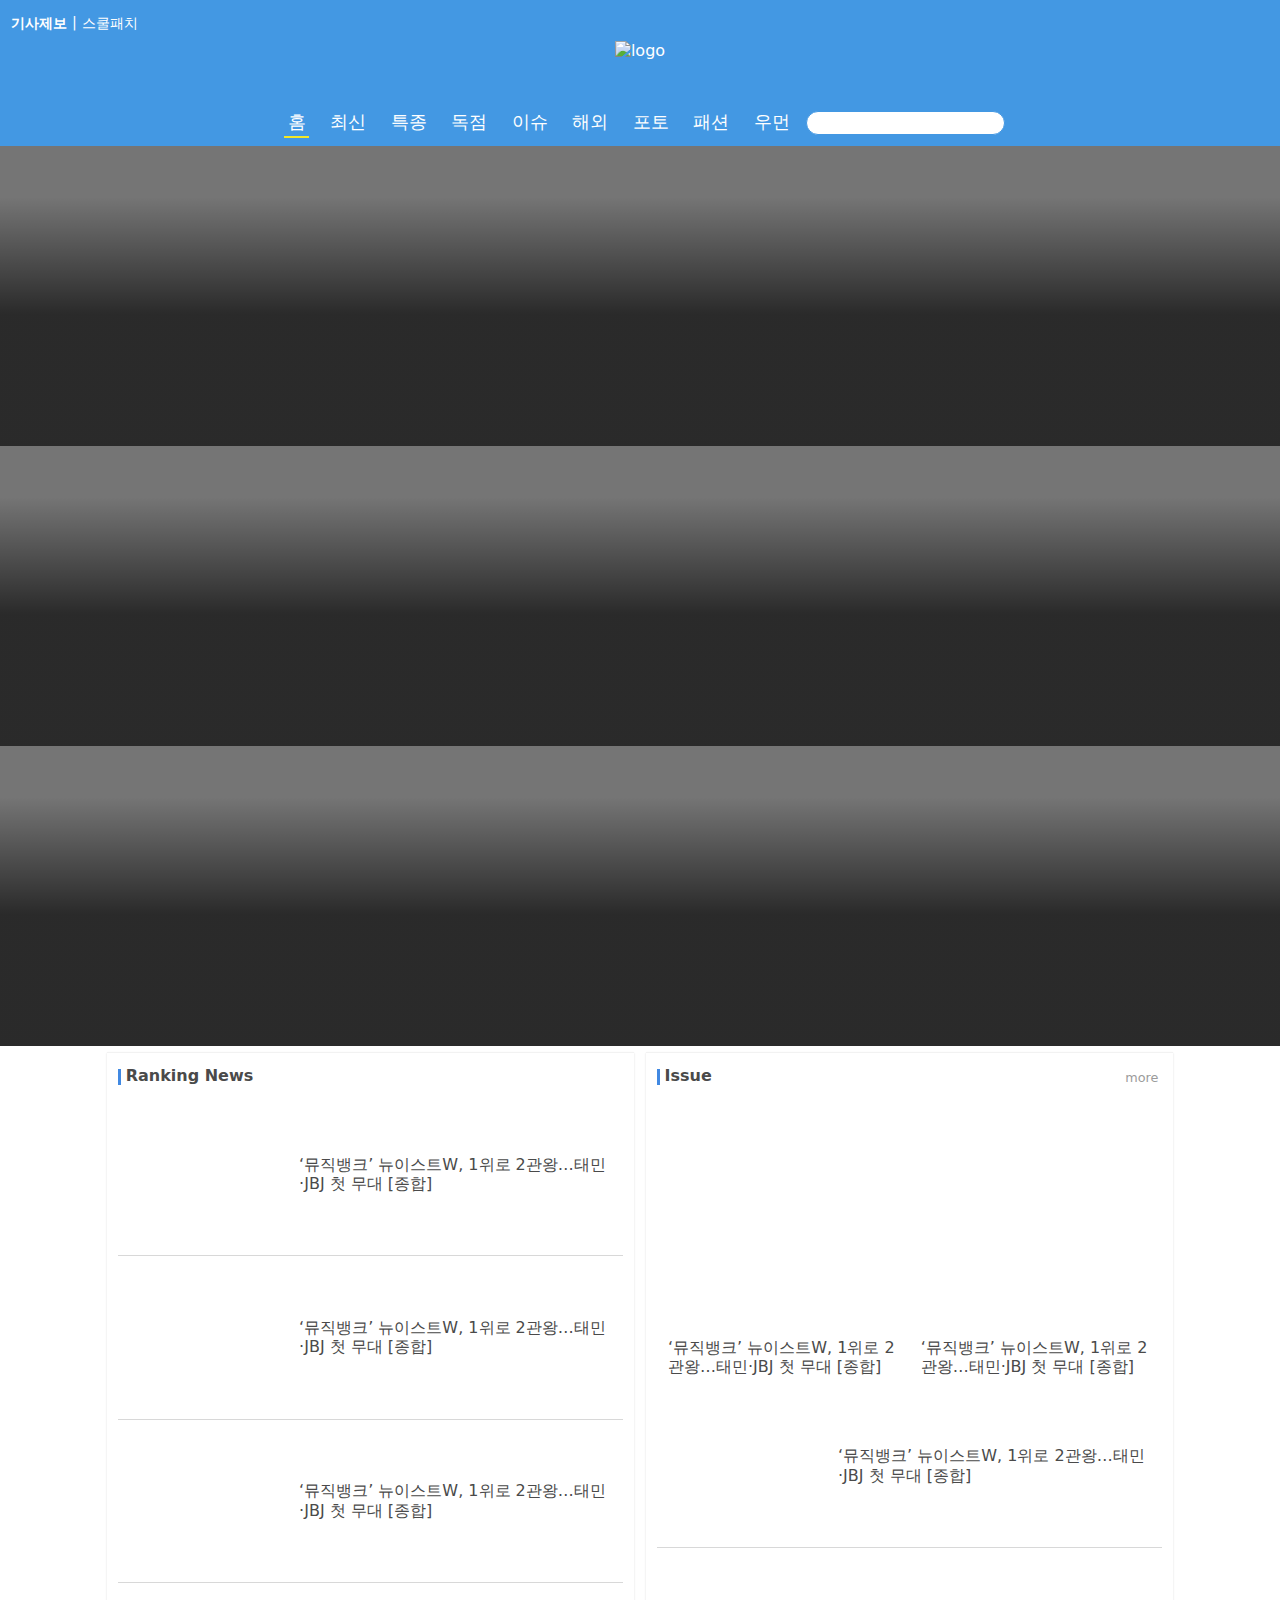
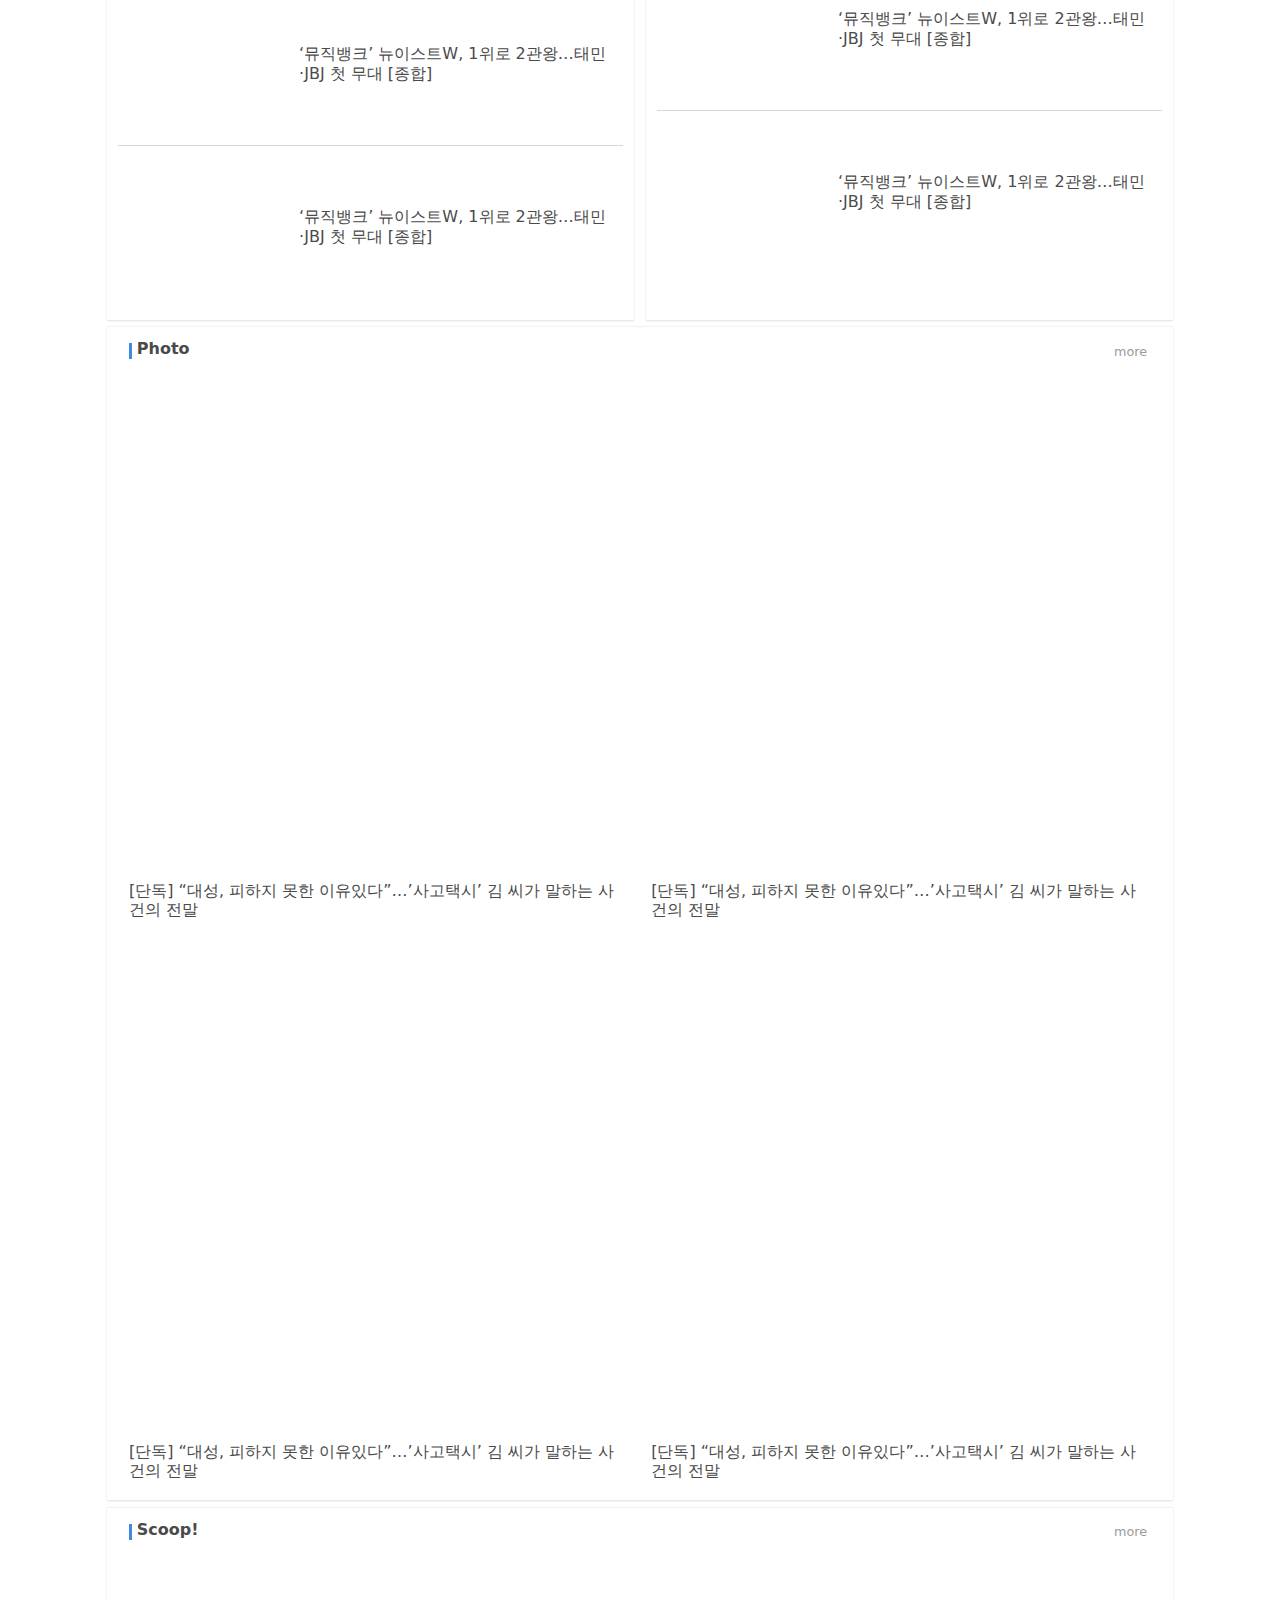
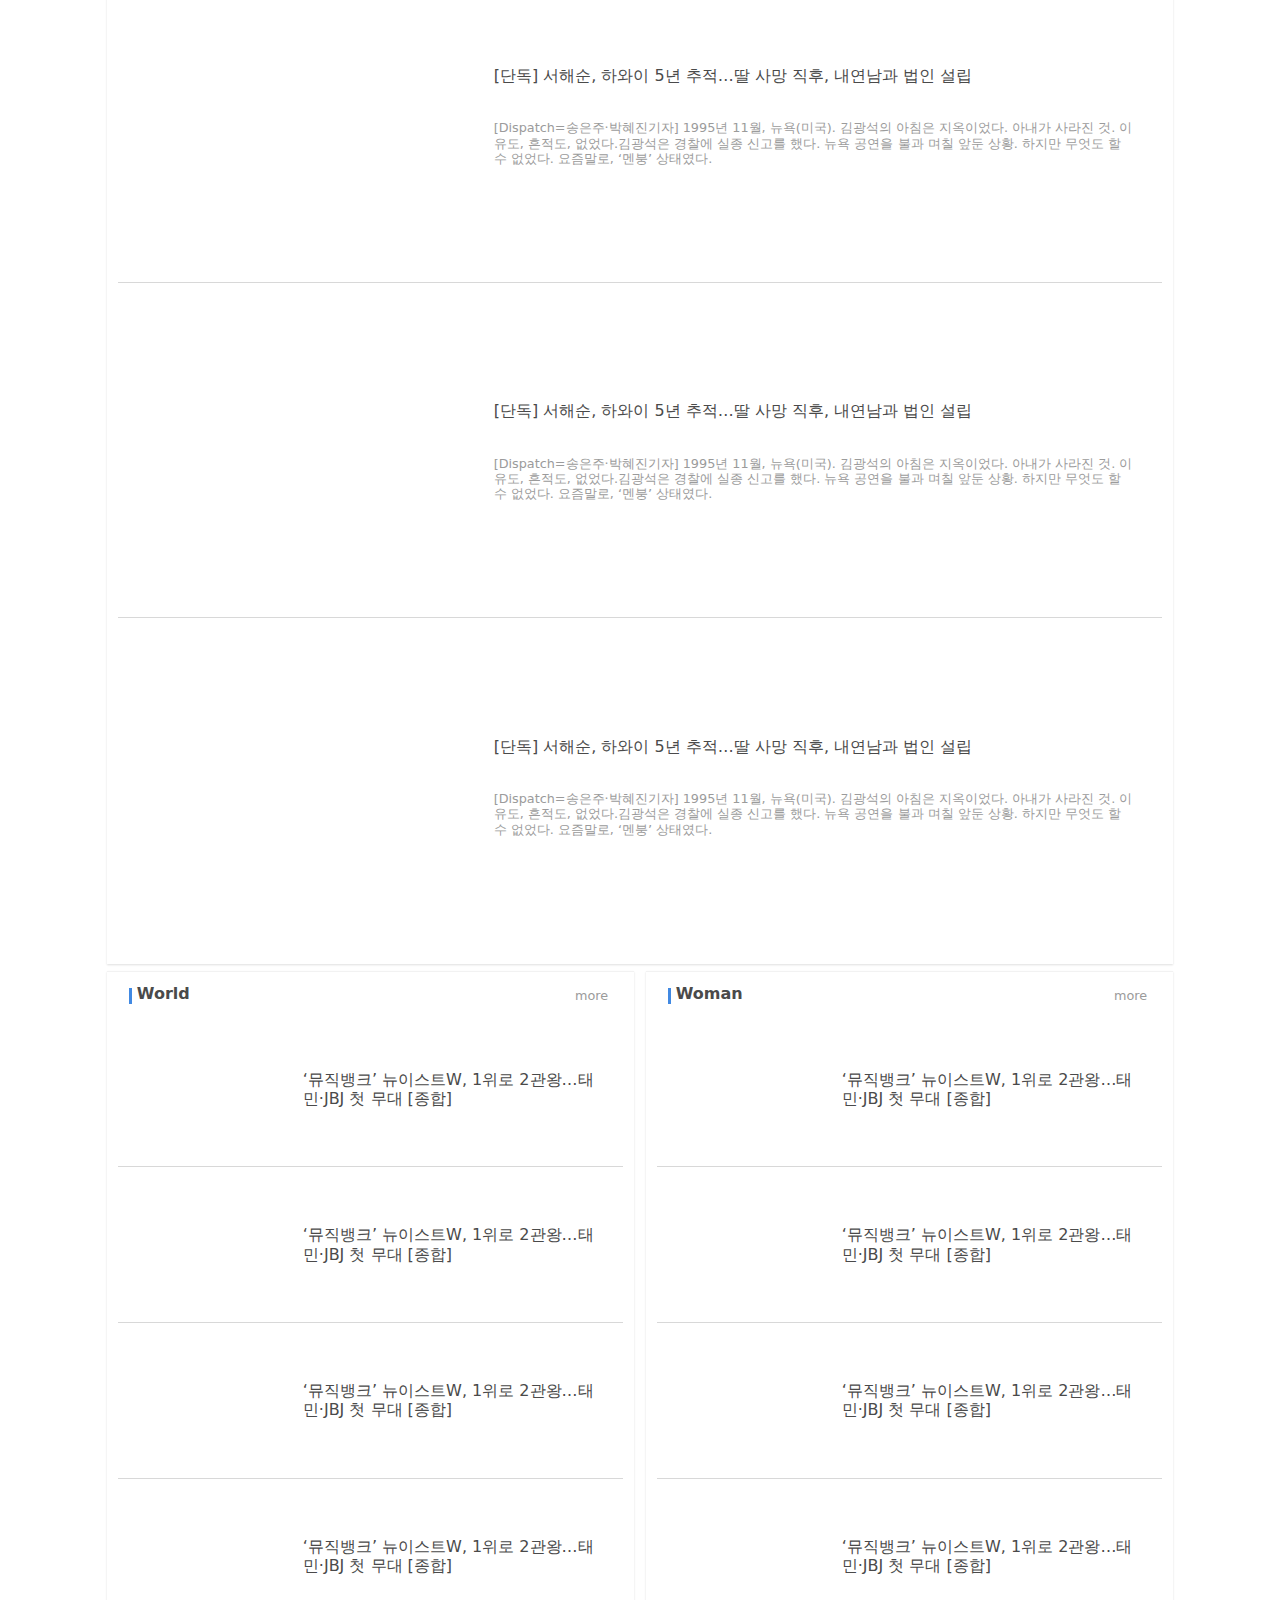
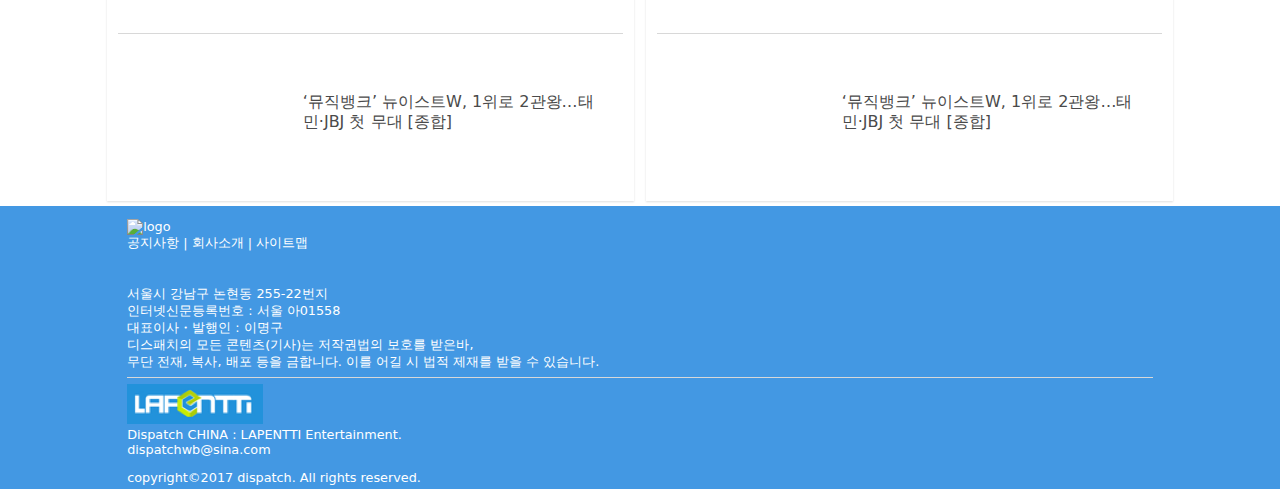
==== commit ad573c47: "11월 1일 피드백 적용" ====
--- a/index.html
+++ b/index.html
@@ -9,57 +9,69 @@
     <link rel="stylesheet" href="./css/font-awesome.min.css">
     <link rel="stylesheet" href="./css/styles.css">
 </head>
+
 <body>
 <!-- top bar -->
-<header class="row top-bar middle padding-side">
-    <i class="fa fa-bars inline-flex" aria-hidden="true"></i>
-    <div class="left-top-text-link inline-flex left-aligned margin-top-helper-md">
-        <span id="report">기사제보</span>
-        <span id="pipe-letter">|</span>
-        <span>스쿨패치</span>
-    </div>
-    <div class="inline-flex middle-md middle">
-        <img src="./assets/logo.png" alt="logo" class="top-logo-img" />
-    </div>
-    <div class="inline-flex right-icons">
-        <i class="fa fa-search" aria-hidden="true"></i>
-        <i class="fa fa-graduation-cap" aria-hidden="true"></i>
-    </div>
-    <div class="inline-flex right-top-blank"></div>
-</header>
-
-
-<nav class="menu-tabs">
-    <ul class="scroll col-md-7">
-        <li class="active">
-            <a href="#">홈</a>
-        </li>
-        <li>
-            <a href="#">최신</a>
-        </li>
-        <li>
-            <a href="#">특종</a>
-        </li>
-        <li>
-            <a href="#">독점</a>
-        </li>
-        <li>
-            <a href="#">이슈</a>
-        </li>
-        <li>
-            <a href="#">해외</a>
-        </li>
-        <li>
-            <a href="#">포토</a>
-        </li>
-        <li>
-            <a href="#">패션</a>
-        </li>
-        <li>
-            <a href="#">우먼</a>
-        </li>
-    </ul>
-</nav>
+    <header class="row top-bar middle padding-side">
+        <i class="left-top-icon fa fa-bars inline-flex" aria-hidden="true"></i>
+        <div class="left-top-text-link inline-flex left-aligned margin-top-helper-md">
+            <span id="report">기사제보</span>
+            <span id="pipe-letter">|</span>
+            <span>스쿨패치</span>
+        </div>
+        <div class="inline-flex middle-md middle logo">
+            <img src="./assets/logo.png" alt="logo" class="top-logo-img" />
+        </div>
+        <div class="inline-flex right-icons middle">
+            <form class="searchbox">
+                <input type="search" placeholder="" name="search" class="searchbox-input" onkeyup="buttonUp();" required>
+                <input type="submit" class="searchbox-submit" value="GO">
+                <span class="searchbox-icon"><i class="fa fa-search" aria-hidden="true"></i></span>
+            </form>
+            <i class="fa fa-graduation-cap" aria-hidden="true"></i>
+        </div>
+        <div class="inline-flex right-top-blank"></div>
+    </header>
+
+
+    <nav class="menu-tabs">
+        <div class="grad-prev"></div>
+        <ul class="scroll col-md-7">
+            <li class="active">
+                <a href="#">홈</a>
+            </li>
+            <li>
+                <a href="#">최신</a>
+            </li>
+            <li>
+                <a href="#">특종</a>
+            </li>
+            <li>
+                <a href="#">독점</a>
+            </li>
+            <li>
+                <a href="#">이슈</a>
+            </li>
+            <li>
+                <a href="#">해외</a>
+            </li>
+            <li>
+                <a href="#">포토</a>
+            </li>
+            <li>
+                <a href="#">패션</a>
+            </li>
+            <li>
+                <a href="#">우먼</a>
+            </li>
+            <div class="search-box-md middle-md center-md">
+                <span><i class="fa fa-search" aria-hidden="true"></i></span>
+                <input type="search" name="search">
+                <span class="underline"></span>
+            </div>
+        </ul>
+        <div class="grad-next"></div>
+    </nav>
 
 
 <!-- articles in section -->
@@ -67,53 +79,55 @@
 
     <!-- banner :: carousel-->
     <div>
-        <div class="banner-carousel row">
-            <div class="banner-img"><div class="col-md-8 end-md banner-desc">[Q&D] “서해순은, 억대 연봉자”…김광석 저작권료, 800만원</div></div>
-            <div class="banner-img"><div class="col-md-8 end-md banner-desc">[Q&D] “서해순은, 억대 연봉자”…김광석 저작권료, 800만원의 왜 긴 문장 테스트중입니다.</div></div>
-            <div class="banner-img"><div class="col-md-8 end-md banner-desc">[Q&D] “서해순은, 억대 연봉자”…김광석 저작권료, 800만원의 왜 긴 문장 테스트중입니다.</div></div>
+        <div class="banner-carousel">
+            <div class="banner-img3"><div id="banner-desc3" class="line-clamp line-clamp-2-md line-clamp-2">[Q&D] “서해순은, 억대 연봉자”…김광석 저작권료, 800만원</div></div>
+            <div class="banner-img2"><div id="banner-desc2" class="line-clamp line-clamp-2-md line-clamp-2">[Q&D] “서해순은, 억대 연봉자”…김광석 저작권료, 800만원의 왜 긴 문장 테스트중입니다.</div></div>
+            <div class="banner-img1"><div id="banner-desc1" class="line-clamp line-clamp-2-md line-clamp-2">[Q&D] “서해순은, 억대 연봉자”…김광석 저작권료, 800만원의 왜 긴 문장 테스트중입니다.</div></div>
         </div>
     </div>
 
-    <div class="row flex-wrap col-md-10 margin-auto-helper margin-top-helper-md no-padding-left-helper-md margin-column-sm">
+    <div class="row flex-wrap col-md-10 margin-auto-helper no-padding-left-helper-md margin-column-sm">
         <!-- ranking news :: section -->
         <div class="delimiter-margin-top bg-panel col-md-6 col-sm-12">
             <section class="column">
-                <header class="row middle padding-side">
+                <header class="row middle sm-padding-side">
                     <div class="section-title-section inline-flex left-aligned">
                         <span class="section-title-line"></span>
                         <h1 class="section-title">Ranking News</h1>
                     </div>
                 </header>
-                <article class="row padding-side">
-                    <div class="col-sm-4 col-md-4 list-img"></div>
-                    <p class="col-sm-8 col-md-8">‘뮤직뱅크’ 뉴이스트W, 1위로 2관왕…태민·JBJ 첫 무대 [종합]</p>
-                </article>
-                <div class="delimiter-gray-line"></div>
-                <article class="row padding-side">
-                    <div class="col-sm-4 col-md-4 list-img"></div>
-                    <p class="col-sm-8 col-md-8">‘뮤직뱅크’ 뉴이스트W, 1위로 2관왕…태민·JBJ 첫 무대 [종합]  </p>
-                </article>
-                <div class="delimiter-gray-line"></div>
-                <article class="row padding-side">
-                    <div class="col-sm-4 col-md-4 list-img"></div>
-                    <p class="col-sm-8 col-md-8">‘뮤직뱅크’ 뉴이스트W, 1위로 2관왕…태민·JBJ 첫 무대 [종합]  </p>
-                </article>
-                <div class="delimiter-gray-line"></div>
-                <article class="row padding-side">
-                    <div class="col-sm-4 col-md-4 list-img"></div>
-                    <p class="col-sm-8 col-md-8">‘뮤직뱅크’ 뉴이스트W, 1위로 2관왕…태민·JBJ 첫 무대 [종합]  </p>
-                </article>
-                <div class="delimiter-gray-line"></div>
-                <article class="row padding-side">
-                    <div class="col-sm-4 col-md-4 list-img"></div>
-                    <p class="col-sm-8 col-md-8">‘뮤직뱅크’ 뉴이스트W, 1위로 2관왕…태민·JBJ 첫 무대 [종합]  </p>
-                </article>
+                <div class="column margin-auto-helper">
+                    <article class="row sm-padding-side">
+                        <div class="col-sm-4 col-md-4 list-img"></div>
+                        <p class="col-sm-8 col-md-8 margin-auto-helper line-clamp line-clamp-2 line-clamp-2-md">‘뮤직뱅크’ 뉴이스트W, 1위로 2관왕…태민·JBJ 첫 무대 [종합]</p>
+                    </article>
+                    <div class="delimiter-gray-line"></div>
+                    <article class="row sm-padding-side">
+                        <div class="col-sm-4 col-md-4 list-img"></div>
+                        <p class="col-sm-8 col-md-8 margin-auto-helper line-clamp line-clamp-2 line-clamp-2-m">‘뮤직뱅크’ 뉴이스트W, 1위로 2관왕…태민·JBJ 첫 무대 [종합]  </p>
+                    </article>
+                    <div class="delimiter-gray-line"></div>
+                    <article class="row sm-padding-side">
+                        <div class="col-sm-4 col-md-4 list-img"></div>
+                        <p class="col-sm-8 col-md-8 margin-auto-helper line-clamp line-clamp-2 line-clamp-2-m">‘뮤직뱅크’ 뉴이스트W, 1위로 2관왕…태민·JBJ 첫 무대 [종합]  </p>
+                    </article>
+                    <div class="delimiter-gray-line"></div>
+                    <article class="row sm-padding-side">
+                        <div class="col-sm-4 col-md-4 list-img"></div>
+                        <p class="col-sm-8 col-md-8 margin-auto-helper line-clamp line-clamp-2 line-clamp-2-m">‘뮤직뱅크’ 뉴이스트W, 1위로 2관왕…태민·JBJ 첫 무대 [종합]  </p>
+                    </article>
+                    <div class="delimiter-gray-line"></div>
+                    <article class="row sm-padding-side">
+                        <div class="col-sm-4 col-md-4 list-img"></div>
+                        <p class="col-sm-8 col-md-8 margin-auto-helper line-clamp line-clamp-2 line-clamp-2-m">‘뮤직뱅크’ 뉴이스트W, 1위로 2관왕…태민·JBJ 첫 무대 [종합]  </p>
+                    </article>
+                </div>
             </section>
         </div>
         <!-- Issue -->
         <div class="delimiter-margin-top bg-panel col-md-6 col-sm-12 margin-left-helper-md">
             <section class="column">
-                <header class="row middle padding-side">
+                <header class="row middle sm-padding-side">
                     <div class="section-title-section inline-flex left-aligned">
                         <span class="section-title-line"></span>
                         <h1 class="section-title">Issue</h1>
@@ -123,29 +137,30 @@
                         <i class="fa fa-chevron-right" aria-hidden="true"></i>
                     </div>
                 </header>
-                <div class="row padding-side no-padding-side-md">
-                    <article class="col-sm-6 col-md-6 column">
+                <div class="row no-padding-side-md">
+                    <article class="col-sm-6 sm-padding-side col-md-6 column">
                         <div class="upper-list-img"></div>
-                        <p>‘뮤직뱅크’ 뉴이스트W, 1위로 2관왕…태민·JBJ 첫 무대 [종합]  </p>
-                    </article>
-                    <article class="col-sm-6 col-md-6 column">
+                        <p class="delimiter-margin-top margin-auto-helper line-clamp line-clamp-2 line-clamp-2-m">‘뮤직뱅크’ 뉴이스트W, 1위로 2관왕…태민·JBJ 첫 무대 [종합]  </p>
+                    </article>
+                    <article class="col-sm-6 sm-padding-side col-md-6 column">
                         <div class="upper-list-img"></div>
-                        <p>‘뮤직뱅크’ 뉴이스트W, 1위로 2관왕…태민·JBJ 첫 무대 [종합]  </p>
-                    </article>
-                </div>
-                <article class="row padding-side">
-                    <div class="col-sm-4 col-md-4 list-img"></div>
-                    <p class="col-sm-8 col-md-8">‘뮤직뱅크’ 뉴이스트W, 1위로 2관왕…태민·JBJ 첫 무대 [종합]  </p>
-                </article>
-                <div class="delimiter-gray-line"></div>
-                <article class="row padding-side">
-                    <div class="col-sm-4 col-md-4 list-img"></div>
-                    <p class="col-sm-8 col-md-8">‘뮤직뱅크’ 뉴이스트W, 1위로 2관왕…태민·JBJ 첫 무대 [종합]  </p>
-                </article>
-                <div class="delimiter-gray-line"></div>
-                <article class="row padding-side">
-                    <div class="col-sm-4 col-md-4 list-img"></div>
-                    <p class="col-sm-8 col-md-8">‘뮤직뱅크’ 뉴이스트W, 1위로 2관왕…태민·JBJ 첫 무대 [종합]  </p>
+                        <p class="delimiter-margin-top margin-auto-helper line-clamp line-clamp-2 line-clamp-2-m">‘뮤직뱅크’ 뉴이스트W, 1위로 2관왕…태민·JBJ 첫 무대 [종합]  </p>
+                    </article>
+                </div>
+                <div class="margin-top-helper margin-top-helper-md"></div>
+                <article class="row sm-padding-side">
+                    <div class="col-sm-4 col-md-4 list-img"></div>
+                    <p class="col-sm-8 col-md-8 margin-auto-helper line-clamp line-clamp-2 line-clamp-2-m">‘뮤직뱅크’ 뉴이스트W, 1위로 2관왕…태민·JBJ 첫 무대 [종합]  </p>
+                </article>
+                <div class="delimiter-gray-line"></div>
+                <article class="row sm-padding-side">
+                    <div class="col-sm-4 col-md-4 list-img"></div>
+                    <p class="col-sm-8 col-md-8 margin-auto-helper line-clamp line-clamp-2 line-clamp-2-m">‘뮤직뱅크’ 뉴이스트W, 1위로 2관왕…태민·JBJ 첫 무대 [종합]  </p>
+                </article>
+                <div class="delimiter-gray-line"></div>
+                <article class="row sm-padding-side">
+                    <div class="col-sm-4 col-md-4 list-img"></div>
+                    <p class="col-sm-8 col-md-8 margin-auto-helper line-clamp line-clamp-2 line-clamp-2-m">‘뮤직뱅크’ 뉴이스트W, 1위로 2관왕…태민·JBJ 첫 무대 [종합]  </p>
                 </article>
             </section>
         </div>
@@ -154,7 +169,7 @@
     <!-- photo -->
     <div class="delimiter-margin-top bg-panel row col-md-10 col-sm-12 margin-auto-helper">
         <section class="column">
-            <header class="row middle padding-side">
+            <header class="row middle padding-side sm-padding-side">
                 <div class="section-title-section inline-flex left-aligned">
                     <span class="section-title-line"></span>
                     <h1 class="section-title">Photo</h1>
@@ -164,24 +179,25 @@
                     <i class="fa fa-chevron-right" aria-hidden="true"></i>
                 </div>
             </header>
-            <div class="row padding-side">
+            <div class="row">
                 <article class="col-sm-6 col-md-6 column">
                     <div class="photo-list-img"></div>
-                    <p>[단독] “대성, 피하지 못한 이유있다”…’사고택시’ 김 씨가 말하는 사건의 전말</p>
-                </article>
+                    <p class="delimiter-margin-top margin-auto-helper line-clamp line-clamp-2 line-clamp-2-m">[단독] “대성, 피하지 못한 이유있다”…’사고택시’ 김 씨가 말하는 사건의 전말</p>
+                </article>
+                <article class="col-sm-6 sm-padding-side col-md-6 column">
+                    <div class="photo-list-img"></div>
+                    <p class="delimiter-margin-top margin-auto-helper line-clamp line-clamp-2 line-clamp-2-m">[단독] “대성, 피하지 못한 이유있다”…’사고택시’ 김 씨가 말하는 사건의 전말</p>
+                </article>
+            </div>
+            <div class="margin-top-helper margin-top-helper-md"></div>
+            <div class="row">
                 <article class="col-sm-6 col-md-6 column">
                     <div class="photo-list-img"></div>
-                    <p>[단독] “대성, 피하지 못한 이유있다”…’사고택시’ 김 씨가 말하는 사건의 전말</p>
-                </article>
-            </div>
-            <div class="row padding-side">
-                <article class="col-sm-6 col-md-6 column">
+                    <p class="delimiter-margin-top margin-auto-helper line-clamp line-clamp-2 line-clamp-2-m">[단독] “대성, 피하지 못한 이유있다”…’사고택시’ 김 씨가 말하는 사건의 전말</p>
+                </article>
+                <article class="col-sm-6 col-md-6 column sm-padding-side">
                     <div class="photo-list-img"></div>
-                    <p>[단독] “대성, 피하지 못한 이유있다”…’사고택시’ 김 씨가 말하는 사건의 전말</p>
-                </article>
-                <article class="col-sm-6 col-md-6 column">
-                    <div class="photo-list-img"></div>
-                    <p>[단독] “대성, 피하지 못한 이유있다”…’사고택시’ 김 씨가 말하는 사건의 전말</p>
+                    <p class="delimiter-margin-top margin-auto-helper line-clamp line-clamp-2 line-clamp-2-m">[단독] “대성, 피하지 못한 이유있다”…’사고택시’ 김 씨가 말하는 사건의 전말</p>
                 </article>
             </div>
         </section>
@@ -191,7 +207,7 @@
     <!-- scoop -->
     <div class="delimiter-margin-top bg-panel col-md-10 col-sm-12 margin-auto-helper">
         <section class="column">
-            <header class="row middle padding-side">
+            <header class="row middle padding-side sm-padding-side">
                 <div class="section-title-section inline-flex left-aligned">
                     <span class="section-title-line"></span>
                     <h1 class="section-title">Scoop!</h1>
@@ -201,27 +217,27 @@
                     <i class="fa fa-chevron-right" aria-hidden="true"></i>
                 </div>
             </header>
-            <article class="row padding-side">
+            <article class="row padding-side sm-padding-side article-list">
                 <div class="col-sm-4 col-md-4 list-img"></div>
-                <div class="column col-sm-8 col-md-8">
-                    <p class="scoop-title col-md-12 col-sm-12">[단독] 서해순, 하와이 5년 추적…딸 사망 직후, 내연남과 법인 설립</p>
-                    <p class="scoop-desc col-md-12 col-sm-12">[Dispatch=송은주·박혜진기자] 1995년 11월, 뉴욕(미국). 김광석의 아침은 지옥이었다. 아내가 사라진 것. 이유도, 흔적도, 없었다.김광석은 경찰에 실종 신고를 했다. 뉴욕 공연을 불과 며칠 앞둔 상황. 하지만 무엇도 할 수 없었다. 요즘말로, ‘멘붕’ 상태였다.</p>
+                <div class="column col-sm-8 col-md-8 margin-auto-helper">
+                    <p class="scoop-title col-md-12 col-sm-12 line-clamp line-clamp-2 line-clamp-2-md">[단독] 서해순, 하와이 5년 추적…딸 사망 직후, 내연남과 법인 설립</p>
+                    <p class="scoop-desc col-md-12 col-sm-12 line-clamp line-clamp-2 line-clamp-3-md">[Dispatch=송은주·박혜진기자] 1995년 11월, 뉴욕(미국). 김광석의 아침은 지옥이었다. 아내가 사라진 것. 이유도, 흔적도, 없었다.김광석은 경찰에 실종 신고를 했다. 뉴욕 공연을 불과 며칠 앞둔 상황. 하지만 무엇도 할 수 없었다. 요즘말로, ‘멘붕’ 상태였다.</p>
                 </div>
             </article>
             <div class="delimiter-gray-line"></div>
-            <article class="row padding-side">
+            <article class="row padding-side sm-padding-side article-list">
                 <div class="col-sm-4 col-md-4 list-img"></div>
-                <div class="column col-sm-8 col-md-8">
-                    <p class="scoop-title col-md-12 col-sm-12">[단독] 서해순, 하와이 5년 추적…딸 사망 직후, 내연남과 법인 설립</p>
-                    <p class="scoop-desc col-md-12 col-sm-12">[Dispatch=송은주·박혜진기자] 1995년 11월, 뉴욕(미국). 김광석의 아침은 지옥이었다. 아내가 사라진 것. 이유도, 흔적도, 없었다.김광석은 경찰에 실종 신고를 했다. 뉴욕 공연을 불과 며칠 앞둔 상황. 하지만 무엇도 할 수 없었다. 요즘말로, ‘멘붕’ 상태였다.</p>
+                <div class="column col-sm-8 col-md-8 margin-auto-helper">
+                    <p class="scoop-title col-md-12 col-sm-12 line-clamp line-clamp-2 line-clamp-2-md">[단독] 서해순, 하와이 5년 추적…딸 사망 직후, 내연남과 법인 설립</p>
+                    <p class="scoop-desc col-md-12 col-sm-12 line-clamp line-clamp-2 line-clamp-3-md ">[Dispatch=송은주·박혜진기자] 1995년 11월, 뉴욕(미국). 김광석의 아침은 지옥이었다. 아내가 사라진 것. 이유도, 흔적도, 없었다.김광석은 경찰에 실종 신고를 했다. 뉴욕 공연을 불과 며칠 앞둔 상황. 하지만 무엇도 할 수 없었다. 요즘말로, ‘멘붕’ 상태였다.</p>
                 </div>
             </article>
             <div class="delimiter-gray-line"></div>
-            <article class="row padding-side">
+            <article class="row padding-side sm-padding-side article-list">
                 <div class="col-sm-4 col-md-4 list-img"></div>
-                <div class="column col-sm-8 col-md-8">
-                    <p class="scoop-title col-md-12 col-sm-12">[단독] 서해순, 하와이 5년 추적…딸 사망 직후, 내연남과 법인 설립</p>
-                    <p class="scoop-desc col-md-12 col-sm-12">[Dispatch=송은주·박혜진기자] 1995년 11월, 뉴욕(미국). 김광석의 아침은 지옥이었다. 아내가 사라진 것. 이유도, 흔적도, 없었다.김광석은 경찰에 실종 신고를 했다. 뉴욕 공연을 불과 며칠 앞둔 상황. 하지만 무엇도 할 수 없었다. 요즘말로, ‘멘붕’ 상태였다.</p>
+                <div class="column col-sm-8 col-md-8 margin-auto-helper">
+                    <p class="scoop-title col-md-12 col-sm-12 line-clamp line-clamp-2 line-clamp-2-md">[단독] 서해순, 하와이 5년 추적…딸 사망 직후, 내연남과 법인 설립</p>
+                    <p class="scoop-desc col-md-12 col-sm-12 line-clamp line-clamp-2 line-clamp-3-md">[Dispatch=송은주·박혜진기자] 1995년 11월, 뉴욕(미국). 김광석의 아침은 지옥이었다. 아내가 사라진 것. 이유도, 흔적도, 없었다.김광석은 경찰에 실종 신고를 했다. 뉴욕 공연을 불과 며칠 앞둔 상황. 하지만 무엇도 할 수 없었다. 요즘말로, ‘멘붕’ 상태였다.</p>
                 </div>
             </article>
         </section>
@@ -232,7 +248,7 @@
     <div class="row flex-wrap col-md-10 margin-auto-helper no-padding-left-helper-md margin-column-sm">
         <div class="delimiter-margin-top bg-panel col-md-6 col-sm-12">
             <section class="column">
-                <header class="row middle padding-side">
+                <header class="row middle padding-side sm-padding-side">
                     <div class="section-title-section inline-flex left-aligned">
                         <span class="section-title-line"></span>
                         <h1 class="section-title">World</h1>
@@ -242,36 +258,36 @@
                         <i class="fa fa-chevron-right" aria-hidden="true"></i>
                     </div>
                 </header>
-                <article class="row padding-side">
-                    <div class="col-sm-4 col-md-4 list-img"></div>
-                    <p class="col-sm-8 col-md-8">‘뮤직뱅크’ 뉴이스트W, 1위로 2관왕…태민·JBJ 첫 무대 [종합]</p>
-                </article>
-                <div class="delimiter-gray-line"></div>
-                <article class="row padding-side">
-                    <div class="col-sm-4 col-md-4 list-img"></div>
-                    <p class="col-sm-8 col-md-8">‘뮤직뱅크’ 뉴이스트W, 1위로 2관왕…태민·JBJ 첫 무대 [종합]  </p>
-                </article>
-                <div class="delimiter-gray-line"></div>
-                <article class="row padding-side">
-                    <div class="col-sm-4 col-md-4 list-img"></div>
-                    <p class="col-sm-8 col-md-8">‘뮤직뱅크’ 뉴이스트W, 1위로 2관왕…태민·JBJ 첫 무대 [종합]  </p>
-                </article>
-                <div class="delimiter-gray-line"></div>
-                <article class="row padding-side">
-                    <div class="col-sm-4 col-md-4 list-img"></div>
-                    <p class="col-sm-8 col-md-8">‘뮤직뱅크’ 뉴이스트W, 1위로 2관왕…태민·JBJ 첫 무대 [종합]  </p>
-                </article>
-                <div class="delimiter-gray-line"></div>
-                <article class="row padding-side">
-                    <div class="col-sm-4 col-md-4 list-img"></div>
-                    <p class="col-sm-8 col-md-8">‘뮤직뱅크’ 뉴이스트W, 1위로 2관왕…태민·JBJ 첫 무대 [종합]  </p>
+                <article class="row padding-side sm-padding-side">
+                    <div class="col-sm-4 col-md-4 list-img"></div>
+                    <p class="col-sm-8 col-md-8 line-clamp line-clamp-2 line-clamp-2-md margin-auto-helper">‘뮤직뱅크’ 뉴이스트W, 1위로 2관왕…태민·JBJ 첫 무대 [종합]</p>
+                </article>
+                <div class="delimiter-gray-line"></div>
+                <article class="row padding-side sm-padding-side">
+                    <div class="col-sm-4 col-md-4 list-img"></div>
+                    <p class="col-sm-8 col-md-8  line-clamp line-clamp-2 line-clamp-2-md margin-auto-helper">‘뮤직뱅크’ 뉴이스트W, 1위로 2관왕…태민·JBJ 첫 무대 [종합]  </p>
+                </article>
+                <div class="delimiter-gray-line"></div>
+                <article class="row padding-side sm-padding-side">
+                    <div class="col-sm-4 col-md-4 list-img"></div>
+                    <p class="col-sm-8 col-md-8 line-clamp line-clamp-2 line-clamp-2-md margin-auto-helper">‘뮤직뱅크’ 뉴이스트W, 1위로 2관왕…태민·JBJ 첫 무대 [종합]  </p>
+                </article>
+                <div class="delimiter-gray-line"></div>
+                <article class="row padding-side sm-padding-side">
+                    <div class="col-sm-4 col-md-4 list-img"></div>
+                    <p class="col-sm-8 col-md-8 line-clamp line-clamp-2 line-clamp-2-md margin-auto-helper">‘뮤직뱅크’ 뉴이스트W, 1위로 2관왕…태민·JBJ 첫 무대 [종합]  </p>
+                </article>
+                <div class="delimiter-gray-line"></div>
+                <article class="row padding-side sm-padding-side">
+                    <div class="col-sm-4 col-md-4 list-img"></div>
+                    <p class="col-sm-8 col-md-8 line-clamp line-clamp-2 line-clamp-2-md margin-auto-helper">‘뮤직뱅크’ 뉴이스트W, 1위로 2관왕…태민·JBJ 첫 무대 [종합]  </p>
                 </article>
             </section>
         </div>
-        <!-- world -->
+        <!-- woman -->
         <div class="delimiter-margin-top bg-panel col-md-6 col-sm-12 margin-left-helper-md">
             <section class="column">
-                <header class="row middle padding-side">
+                <header class="row middle padding-side sm-padding-side">
                     <div class="section-title-section inline-flex left-aligned">
                         <span class="section-title-line"></span>
                         <h1 class="section-title">Woman</h1>
@@ -281,98 +297,150 @@
                         <i class="fa fa-chevron-right" aria-hidden="true"></i>
                     </div>
                 </header>
-                <article class="row padding-side">
-                    <div class="col-sm-4 col-md-4 list-img"></div>
-                    <p class="col-sm-8 col-md-8">‘뮤직뱅크’ 뉴이스트W, 1위로 2관왕…태민·JBJ 첫 무대 [종합]</p>
-                </article>
-                <div class="delimiter-gray-line"></div>
-                <article class="row padding-side">
-                    <div class="col-sm-4 col-md-4 list-img"></div>
-                    <p class="col-sm-8 col-md-8">‘뮤직뱅크’ 뉴이스트W, 1위로 2관왕…태민·JBJ 첫 무대 [종합]  </p>
-                </article>
-                <div class="delimiter-gray-line"></div>
-                <article class="row padding-side">
-                    <div class="col-sm-4 col-md-4 list-img"></div>
-                    <p class="col-sm-8 col-md-8">‘뮤직뱅크’ 뉴이스트W, 1위로 2관왕…태민·JBJ 첫 무대 [종합]  </p>
-                </article>
-                <div class="delimiter-gray-line"></div>
-                <article class="row padding-side">
-                    <div class="col-sm-4 col-md-4 list-img"></div>
-                    <p class="col-sm-8 col-md-8">‘뮤직뱅크’ 뉴이스트W, 1위로 2관왕…태민·JBJ 첫 무대 [종합]  </p>
-                </article>
-                <div class="delimiter-gray-line"></div>
-                <article class="row padding-side">
-                    <div class="col-sm-4 col-md-4 list-img"></div>
-                    <p class="col-sm-8 col-md-8">‘뮤직뱅크’ 뉴이스트W, 1위로 2관왕…태민·JBJ 첫 무대 [종합]  </p>
+                <article class="row padding-side sm-padding-side">
+                    <div class="col-sm-4 col-md-4 list-img"></div>
+                    <p class="col-sm-8 col-md-8 line-clamp line-clamp-2 line-clamp-2-md margin-auto-helper">‘뮤직뱅크’ 뉴이스트W, 1위로 2관왕…태민·JBJ 첫 무대 [종합]</p>
+                </article>
+                <div class="delimiter-gray-line"></div>
+                <article class="row padding-side sm-padding-side">
+                    <div class="col-sm-4 col-md-4 list-img"></div>
+                    <p class="col-sm-8 col-md-8 line-clamp line-clamp-2 line-clamp-2-md margin-auto-helper">‘뮤직뱅크’ 뉴이스트W, 1위로 2관왕…태민·JBJ 첫 무대 [종합]  </p>
+                </article>
+                <div class="delimiter-gray-line"></div>
+                <article class="row padding-side sm-padding-side">
+                    <div class="col-sm-4 col-md-4 list-img"></div>
+                    <p class="col-sm-8 col-md-8 line-clamp line-clamp-2 line-clamp-2-md margin-auto-helper">‘뮤직뱅크’ 뉴이스트W, 1위로 2관왕…태민·JBJ 첫 무대 [종합]  </p>
+                </article>
+                <div class="delimiter-gray-line"></div>
+                <article class="row padding-side sm-padding-side">
+                    <div class="col-sm-4 col-md-4 list-img"></div>
+                    <p class="col-sm-8 col-md-8 line-clamp line-clamp-2 line-clamp-2-md margin-auto-helper">‘뮤직뱅크’ 뉴이스트W, 1위로 2관왕…태민·JBJ 첫 무대 [종합]  </p>
+                </article>
+                <div class="delimiter-gray-line"></div>
+                <article class="row padding-side sm-padding-side">
+                    <div class="col-sm-4 col-md-4 list-img"></div>
+                    <p class="col-sm-8 col-md-8 line-clamp line-clamp-2 line-clamp-2-md margin-auto-helper">‘뮤직뱅크’ 뉴이스트W, 1위로 2관왕…태민·JBJ 첫 무대 [종합]  </p>
                 </article>
             </section>
         </div>
     </div>
 
 </div>
-
-
-
-
-
-
-<!-- footer -->
-<footer class="delimiter-margin-top margin-top-helper-md">
-    <div class="row margin-top-helper col-md-7 margin-auto-helper">
-        <div class="col-sm-6 col-md-6">
-            <img src="./assets/logo.png" alt="logo" class="footer-logo-img" />
-        </div>
-        <div class="col-sm-6 col-md-6 column">
-            <div class="center center-md">공지사항 | 회사소개 | 사이트맵</div>
-            <div class="row social-media-icons around around-md">
-                <i class="fa fa-facebook-square" aria-hidden="true"></i>
-                <i class="fa fa-twitter-square" aria-hidden="true"></i>
-                <i class="fa fa-instagram" aria-hidden="true"></i>
-                <i class="fa fa-youtube-square" aria-hidden="true"></i>
-            </div>
-        </div>
-    </div>
-    <div class="row margin-top-helper">
-        <div class="col-sm-12 col-md-12 center-md center">서울시 강남구 논현동 255-22번지 | 인터넷신문등록번호 : 서울 아01558
-            <br>대표이사・발행인 : 이명구</div>
-    </div>
-    <div class="row margin-top-helper">
-        <div class="col-sm-12 col-md-12 center-md center">디스패치의 모든 콘텐츠(기사)는 저작권법의 보호를 받은바,<br>
-            무단 전재, 복사, 배포 등을 금합니다. 이를 어길 시 법적 제재를 받을 수 있습니다.</div>
-    </div>
-    <div class="delimiter-white-line margin-top-helper"></div>
-    <div class="row margin-top-helper col-md-6 margin-auto-helper">
-        <div class="col-sm-6 col-md-6 middle-md center-md middle center">
-            <img src="./assets/logo_chn.png" class="footer-chnlogo-img" alt="footer-chn-logo">
-        </div>
-        <div class="col-sm-6 col-md-6">
-            Dispatch CHINA :
-            LAPENTTI Entertainment.
-            dispatchwb@sina.com
-        </div>
-    </div>
-    <div class="row"><div class="col-sm-12 col-md-12 center-md center margin-top-helper">copyright©2017 dispatch. All rights reserved.</div></div>
-    <div class="row"><div class="col-sm-12 col-md-12 center-md center">개인정보취급방침 | 청소년보호정책</div></div>
-
-</footer>
-
-
-<!-- Javascripts -->
-<script type="text/javascript" src="./js/jquery-3.2.1.min.js"></script>
-<script type="text/javascript" src="./js/slick-1.8.0/slick/slick.min.js"></script>
-
-<script>
-    $(document).ready(function(){
-        $('.banner-carousel').slick({
-            autoPlay: true,
-            autoplaySpeed: 3000,
-            arrows: false,
-            dots:true,
-            mobileFirst: true,
+    <!-- footer -->
+    <footer class="row delimiter-margin-top padding-side">
+        <div class="col-md-10 margin-auto-helper">
+            <div class="margin-auto-helper">
+                <img src="./assets/logo.png" alt="logo" class="footer-logo-img" />
+            </div>
+            <div class="column">
+                <div class="left-aligned">공지사항 | 회사소개 | 사이트맵</div>
+                <div class="left-aligned social-media-icons">
+                    <i class="fa fa-facebook-square" aria-hidden="true"></i>
+                    <i class="fa fa-twitter-square" aria-hidden="true"></i>
+                    <i class="fa fa-instagram" aria-hidden="true"></i>
+                    <i class="fa fa-youtube-square" aria-hidden="true"></i>
+                </div>
+            </div>
+            <div class="row margin-top-helper">
+                <div class="left-aligned">서울시 강남구 논현동 255-22번지 <br> 인터넷신문등록번호 : 서울 아01558
+                    <br>대표이사・발행인 : 이명구</div>
+            </div>
+            <div class="row margin-top-helper">
+                <div class="left-aligned">디스패치의 모든 콘텐츠(기사)는 저작권법의 보호를 받은바,<br>
+                    무단 전재, 복사, 배포 등을 금합니다. 이를 어길 시 법적 제재를 받을 수 있습니다.</div>
+            </div>
+            <div class="delimiter-gray-line margin-top-helper-md margin-top-helper"></div>
+            <div class="margin-top-helper margin-auto-helper">
+                <div class="margin-auto-helper">
+                    <img src="./assets/logo_chn.png" class="footer-chnlogo-img" alt="footer-chn-logo">
+                </div>
+                <div class="left-aligned">
+                    Dispatch CHINA : LAPENTTI Entertainment.<br>
+                    dispatchwb@sina.com
+                </div>
+            </div>
+            <div class="row"><div class=" left-aligned margin-top-helper margin-top-helper-md">copyright©2017 dispatch. All rights reserved.</div></div>
+            <div class="row"><div class=" left-aligned delimiter-margin-top">개인정보취급방침 | 청소년보호정책</div></div>
+        </div>
+    </footer>
+
+
+    <!-- Javascripts -->
+    <script type="text/javascript" src="./js/jquery-3.2.1.min.js"></script>
+    <script type="text/javascript" src="./js/slick-1.8.0/slick/slick.min.js"></script>
+
+    <script>
+        $(document).ready(function(){
+            $('.banner-carousel').slick({
+                autoPlay: true,
+                centerMode: false,
+                autoplaySpeed: 3000,
+                slidesToShow: 1,
+                slidesToScroll: 1,
+                arrows: false,
+                dots:true,
+                mobileFirst: true,
+                responsive: [
+                    {
+                        breakpoint: 640,
+                        settings: {
+                            variableHeight: true,
+                            centerMode: true,
+                            slidesToShow: 1,
+                            slidesToScroll: 1,
+                            arrows: true,
+                            dots: false
+                        }
+                    }
+                ]
+            });
+
+
+            var submitIcon = $('.searchbox-icon');
+            var inputBox = $('.searchbox-input');
+            var searchBox = $('.searchbox');
+            var isOpen = false;
+            submitIcon.click(function(){
+                if(isOpen == false){
+                    searchBox.addClass('searchbox-open');
+                    $('.logo').css('display', 'none');
+                    $('.left-top-icon').addClass('left-top-icon-shrink');
+                    inputBox.focus();
+                    isOpen = true;
+                } else {
+                    searchBox.removeClass('searchbox-open');
+                    inputBox.focusout();
+                    $('.logo').css({'display':'initial', 'text-align':'center'});
+                    $('.left-top-icon').removeClass('left-top-icon-shrink');
+                    $('.left-top-icon').css('display', 'initial');
+                    isOpen = false;
+                }
+            });
+            submitIcon.mouseup(function(){
+                return false;
+            });
+            searchBox.mouseup(function(){
+                return false;
+            });
+            $(document).mouseup(function(){
+                if(isOpen == true){
+                    $('.searchbox-icon').css('display','block');
+                    submitIcon.click();
+                }
+            });
+            function buttonUp() {
+                var inputVal = $('.searchbox-input').val();
+                inputVal = $.trim(inputVal).length;
+                if (inputVal !== 0) {
+                    $('.searchbox-icon').css('display', 'none');
+                } else {
+                    $('.searchbox-input').val('');
+                    $('.searchbox-icon').css('display', 'block');
+                }
+            }
+
         });
 
-    });
-
-</script>
+    </script>
 </body>
 </html>--- a/css/styles.css
+++ b/css/styles.css
@@ -22,9 +22,8 @@
     }
 
     .padding-side {
-        padding-right: 1rem;
-        padding-left: 1rem;
-        background-color: inherit;
+        padding-right: 0.7rem;
+        padding-left: 0.7rem;
     }
 
 
@@ -61,8 +60,8 @@
         -ms-flex: 0 0 auto;
         -webkit-box-flex: 0;
         flex: 0 0 auto;
-        padding-right: 1rem;
-        padding-left: 1rem;
+        padding-right: 0.7rem;
+        padding-left: 0.7rem;
     }
 
     .col-md {
@@ -121,6 +120,8 @@
         -ms-flex-preferred-size: 66.667%;
         flex-basis: 66.667%;
         max-width: 66.667%;
+        padding-right: 0.2em;
+        padding-left: 0.8em;
     }
 
     .col-md-9 {
@@ -253,8 +254,9 @@
         margin-top: 1em;
     }
 
+
     .margin-left-helper-md{
-        margin-left: 1rem;
+        margin-left: 0.7rem;
     }
 
     .no-padding-side-md{
@@ -391,57 +393,127 @@
         background: #F2E727;
     }
 
+    .search-box-md{
+        display: flex;
+        background: #FFFFFF;
+        border: 1px solid #4398E3;
+        border-radius: 27px;
+        height:1.5rem;
+        margin: auto;
+        position: relative;
+    }
+
+    .menu-tabs .grad-next{
+        position: absolute;
+        top: 0;
+        right: 20%;
+        width: 20px;
+        height: 38px;
+        background: -webkit-gradient(linear,left top,right top,color-stop(0,rgba(255,255,255,0)),color-stop(75%,#4398E3));
+        z-index: 100;
+    }
+
+    .search-box-md > input[name="search"]{
+        width: 70%;
+        margin-left:1rem;
+        background-color: transparent;
+        border: none;
+
+    }
+    .search-box-md > input[name="search"]:focus{
+        outline: none;
+
+    }
+
+    .search-box-md .fa-search{
+        color: #4398E3;
+        position: absolute;
+        left: 4px;
+        top:3px;
+
+    }
+
+
     /* ------------------------------------------------- */
     /* Banner Images :: Carousel */
     /* ------------------------------------------------- */
-    .banner-img {
+
+    .banner-img3 {
         background: #757575;
+        background-repeat: no-repeat;
         background-image: linear-gradient(rgba(0, 0, 0, 0.00) 17%, rgba(0, 0, 0, 0.64) 56%), url("../assets/carousel3.jpg");
         background-image: -webkit-linear-gradient(rgba(0, 0, 0, 0.00) 17%, rgba(0, 0, 0, 0.64) 56%), url("../assets/carousel3.jpg");
         background-image: -o-linear-gradient(rgba(0, 0, 0, 0.00) 17%, rgba(0, 0, 0, 0.64) 56%), url("../assets/carousel3.jpg");
         background-image: -moz-linear-gradient(rgba(0, 0, 0, 0.00) 17%, rgba(0, 0, 0, 0.64) 56%), url("../assets/carousel3.jpg");
-        min-height: 17em;
-    }
-
-    .banner-desc {
+        background-size: cover;
+        min-height: 300px;
+    }
+
+    .banner-img2 {
+        background: #757575;
+        background-repeat: no-repeat;
+        background-image: linear-gradient(rgba(0, 0, 0, 0.00) 17%, rgba(0, 0, 0, 0.64) 56%), url("../assets/carousel2.jpg");
+        background-image: -webkit-linear-gradient(rgba(0, 0, 0, 0.00) 17%, rgba(0, 0, 0, 0.64) 56%), url("../assets/carousel2.jpg");
+        background-image: -o-linear-gradient(rgba(0, 0, 0, 0.00) 17%, rgba(0, 0, 0, 0.64) 56%), url("../assets/carousel2.jpg");
+        background-image: -moz-linear-gradient(rgba(0, 0, 0, 0.00) 17%, rgba(0, 0, 0, 0.64) 56%), url("../assets/carousel2.jpg");
+        background-size: cover;
+        min-height: 300px;
+    }
+
+    .banner-img1 {
+        background: #757575;
+        background-repeat: no-repeat;
+        background-image: linear-gradient(rgba(0, 0, 0, 0.00) 17%, rgba(0, 0, 0, 0.64) 56%), url("../assets/carousel1.jpg");
+        background-image: -webkit-linear-gradient(rgba(0, 0, 0, 0.00) 17%, rgba(0, 0, 0, 0.64) 56%), url("../assets/carousel1.jpg");
+        background-image: -o-linear-gradient(rgba(0, 0, 0, 0.00) 17%, rgba(0, 0, 0, 0.64) 56%), url("../assets/carousel1.jpg");
+        background-image: -moz-linear-gradient(rgba(0, 0, 0, 0.00) 17%, rgba(0, 0, 0, 0.64) 56%), url("../assets/carousel1.jpg");
+        background-size: cover;
+        min-height: 300px;
+    }
+
+    .banner-img1, .banner-img2, .banner-img3{
+        position: relative;
+
+    }
+
+    #banner-desc3, #banner-desc2, #banner-desc1{
+        display: none;
+        position: absolute;
+        bottom: 1.4em;
         color: #fff;
-        font-size: 1.5em;
+        font-size: 1.3em;
         font-weight: 600;
-        margin: auto;
-        margin-top: 180px;
-        word-wrap: break-word;
+        left: 0;
+        right: 0;
+        margin-left: auto;
+        margin-right: auto;
         text-align: center;
-        white-space: normal;
-        line-height: 1.2em;
-        min-height: 2.4em;
+        max-width: 70%;
+    }
+
+    .slick-active #banner-desc3,
+    .slick-active #banner-desc2,
+    .slick-active #banner-desc1{
         display: -webkit-box;
-        -webkit-line-clamp: 2;
-        -webkit-box-orient: vertical;
-        text-overflow: ellipsis;
-        -o-text-overflow: ellipsis;
-        overflow: hidden;
-
     }
 
     /* ------------------------------------------------- */
     /* banner-carousel.slick */
     /* ------------------------------------------------- */
-    .slick-dots {
-        bottom: 0.5em;
+    .slick-arrow {
         z-index: 999;
     }
 
-    .slick-dots li button:before {
-        color: #fff;
-        opacity: 0.5;
-    }
-
-    .slick-dots li.slick-active button:before {
-        color: #4189E2;
-    }
-
-    .slick-dotted.slick-slider {
-        margin-bottom: 0px;
+    .slick-next{
+        right: 1rem;
+    }
+
+    .slick-prev{
+        left: 1rem;
+    }
+
+    .slick-list{
+        padding: 0 8.333% 0 8.333%!important;
     }
 
     /* -----------------------------------------------------*/
@@ -455,11 +527,10 @@
 
     .delimiter-gray-line {
         border-top: 1px solid #D8D8D8;
-        width: 95%;
+        width: 100%;
         height: 1px;
-        margin: auto;
-        margin-top: 0.3em;
-        margin-bottom: 0.3em;
+        margin-top: 0.5em;
+        margin-bottom: 0.5em;
     }
 
     .delimiter-white-line {
@@ -522,9 +593,10 @@
         font-size: 0.8rem;
     }
 
-    .list-img {
+    .list-img{
+        background-position: 50% 50%;
         background-repeat: no-repeat;
-        min-height: 2em;
+        max-width: 100%;
         -webkit-background-size: cover;
         -moz-background-size: cover;
         -o-background-size: cover;
@@ -532,9 +604,16 @@
         background-image: url("../assets/carousel1.jpg");
     }
 
+    .list-img:after{
+        content: "";
+        display: block;
+        padding-bottom: 100%;
+    }
+
     .upper-list-img {
         background-repeat: no-repeat;
-        min-height: 7em;
+        background-position: 50% 50%;
+        max-width: 100%;
         -webkit-background-size: cover;
         -moz-background-size: cover;
         -o-background-size: cover;
@@ -542,18 +621,103 @@
         background-image: url("../assets/carousel1.jpg");
     }
 
+    .upper-list-img:after{
+        content: "";
+        display: block;
+        padding-bottom: 100%;
+    }
+
 
     /*--------------------------------------------------------*/
     /* photo */
     /*--------------------------------------------------------*/
     .photo-list-img {
         background-repeat: no-repeat;
-        min-height: 7em;
+        background-position: 50% 50%;
+        max-width: 100%;
         -webkit-background-size: cover;
         -moz-background-size: cover;
         -o-background-size: cover;
         background-size: cover;
         background-image: url("../assets/carousel1.jpg");
+    }
+
+    .photo-list-img:after{
+        content: "";
+        display: block;
+        padding-bottom: 100%;
+    }
+
+    /* scoop */
+
+    p.scoop-title{
+
+    }
+
+    p.scoop-desc{
+        font-size: 0.8rem;
+        color: #9B9B9B;
+    }
+
+
+    .line-clamp{
+        white-space: normal;
+        word-wrap: break-word;
+        font-size: inherit;
+        line-height: 1.2em;
+        min-height: 2.4em;
+        position           : relative;
+        display:-webkit-box;
+        -webkit-line-clamp: 2;
+        -webkit-box-orient: vertical;
+        text-overflow: ellipsis;
+        -o-text-overflow: ellipsis;
+        overflow: hidden;
+    }
+
+    .line-clamp:after
+    {
+        content    : '...';
+        text-align : right;
+        bottom     : 0;
+        right      : 0;
+        width      : 25%;
+        display    : block;
+        position   : absolute;
+        height     : calc(1em * 1.2);
+        background : linear-gradient(to right, rgba(255, 255, 255, 0), rgba(255, 255, 255, 1) 75%);
+    }
+    @supports (-webkit-line-clamp: 1)
+    {
+        .line-clamp:after
+        {
+            display : none !important;
+        }
+    }
+    .line-clamp-1-md
+    {
+        -webkit-line-clamp : 1;
+        height             : calc(1em * 1.2 * 1);
+    }
+    .line-clamp-2-md
+    {
+        -webkit-line-clamp : 2;
+        height             : calc(1em * 1.2 * 2);
+    }
+    .line-clamp-3-md
+    {
+        -webkit-line-clamp : 3;
+        height             : calc(1em * 1.2 * 3);
+    }
+    .line-clamp-4-md
+    {
+        -webkit-line-clamp : 4;
+        height             : calc(1em * 1.2 * 4);
+    }
+    .line-clamp-5-md
+    {
+        -webkit-line-clamp : 5;
+        height             : calc(1em * 1.2 * 5);
     }
 
     /*--------------------------------------------------------*/
@@ -565,9 +729,18 @@
     }
 
     h1.article-title {
-        color: #4A4A4A;
+        color: #141414;
         margin: 0;
     }
+
+    .article-body{
+        word-wrap: break-word;
+        word-break: break-all;
+        line-height: 27px;
+        font-size: 1.063em;
+        letter-spacing: -0.3px;
+    }
+
 
     .date-info > p {
         color: #9B9B9B;
@@ -593,9 +766,8 @@
     /*--------------------------------------------------------*/
     /*-------------------------list --------------------------*/
     .list-top-padding {
-        padding-top: 0.5rem;
-    }
-
+        padding-top: 20px;
+    }
     ul {
         list-style-type: none;
         margin: 0;
@@ -603,6 +775,7 @@
     }
 
     .pagination {
+        text-align: center;
     }
 
     .pagination a {
@@ -621,38 +794,41 @@
       color: #4398E3;
     }
 
-    .side-news-ranking{
-
+    .side-news > article{
+        font-size: 0.8em;
     }
 
     h1.section-list-title{
         font-size: 1.2rem;
-
+        margin-top: 0;
     }
 
     /*--------------------------------------------------------*/
     /* footer */
     footer {
-        padding: 1em 0 1em 0;
+        padding: 1em 0 1.2em 0;
         font-size: 0.8em;
-        background: #4189E2;
+        background: #4398E3;
         color: #fff;
     }
 
     .social-media-icons {
         font-size: 1.8rem;
-        margin: 0.5rem 1.5rem 0 1.5rem;
-
-    }
-
-
-    .footer-logo-img {
+        width: 5em;
+
+    }
+
+
+    .footer-logo-img{
         text-align: center;
+        width: 200px;
         height: auto;
-        max-width: 100%;
-    }
-
+    }
 }
+
+
+/* =============================================================== */
+/* for mobile devices */
 
 /* =============================================================== */
 
@@ -663,6 +839,13 @@
         background-color: #EEEEEE;
         margin: 0 0 0 0;
         color: #242424;
+        -webkit-overflow-scrolling: touch;
+        -ms-overflow-style: -ms-autohiding-scrollbar;
+    }
+
+
+    body::-webkit-scrollbar {
+        display: none;
     }
 
     .margin-auto-helper{
@@ -672,12 +855,17 @@
     .padding-side {
         padding-right: 1rem;
         padding-left: 1rem;
-        background-color: inherit;
+    }
+
+    .sm-padding-side{
+        padding-right: 0.1em;
+        padding-left: 0.1em;
     }
 
     .flex-wrap{
         flex-wrap: wrap;
     }
+
 
     .row{
         box-sizing: border-box;
@@ -716,8 +904,8 @@
         -ms-flex: 0 0 auto;
         -webkit-box-flex: 0;
         flex: 0 0 auto;
-        padding-right: 1rem;
-        padding-left: 1rem;
+        padding-right: 0.5rem;
+        padding-left: 0.5rem;
     }
 
     .col-sm {
@@ -776,6 +964,8 @@
         -ms-flex-preferred-size: 66.667%;
         flex-basis: 66.667%;
         max-width: 66.667%;
+        padding-right: 0.2em;
+        padding-left: 0.8em;
     }
 
     .col-sm-9 {
@@ -899,6 +1089,10 @@
         display: none;
     }
 
+    .left-top-icon-shrink{
+        flex: 0 8 2rem;
+    }
+
     .top-bar .fa{
         font-size: 1.5rem;
     }
@@ -915,15 +1109,79 @@
         -webkit-justify-content: flex-end;
     }
 
-    .fa-graduation-cap{
-        padding-left: 0.5em;
-    }
-
     .right-top-blank{
         display:none;
     }
-    
-    
+
+    /* searchbox */
+
+    .searchbox{
+        position:relative;
+        min-width:50px;
+        width:0%;
+        height:50px;
+        float:right;
+        overflow:hidden;
+
+        -webkit-transition: width 0.3s;
+        -moz-transition: width 0.3s;
+        -ms-transition: width 0.3s;
+        -o-transition: width 0.3s;
+        transition: width 0.3s;
+    }
+
+    .searchbox-input{
+        top:0;
+        right:0;
+        border: 1px solid #4398E3;
+        outline:0;
+        background:#fff;
+        width:100%;
+        height:50px;
+        margin:0;
+        padding:0px 55px 0px 20px;
+        color:#000;
+    }
+    .searchbox-input::-webkit-input-placeholder {
+        color: #000;
+    }
+    .searchbox-input:-moz-placeholder {
+        color: #000;
+    }
+    .searchbox-input::-moz-placeholder {
+        color: #000;
+    }
+    .searchbox-input:-ms-input-placeholder {
+        color: #000;
+    }
+
+    .searchbox-icon,
+    .searchbox-submit{
+        width:50px;
+        height:50px;
+        display:block;
+        position:absolute;
+        top:0;
+        /*font-size:22px;*/
+        right:0;
+        padding:0;
+        margin:0;
+        border: 0;
+        outline:0;
+        line-height:50px;
+        text-align:center;
+        cursor:pointer;
+        color:#fff;
+        background:#4398E3;
+    }
+
+    .searchbox-open{
+        width:100%;
+
+
+
+    }
+
 
     /* ------------------------------------------------- */
 
@@ -941,16 +1199,8 @@
         -ms-overflow-style: -ms-autohiding-scrollbar;
     }
 
-    .menu-tabs {
-        z-index: 999;
+    .menu-tabs{
         border-bottom: solid 1px #4398E3;
-        background-image: linear-gradient(-90deg, #4398E3 0%, rgba(141,184,222,0.00) 4%, rgba(109,170,224,0.00) 96%, #4398E3 100%);
-        background-image: -webkit-linear-gradient(-90deg, #4398E3 0%, rgba(141,184,222,0.00) 4%, rgba(109,170,224,0.00) 96%, #4398E3 100%);
-        background-image: -moz-linear-gradient(-90deg, #4398E3 0%, rgba(141,184,222,0.00) 4%, rgba(109,170,224,0.00) 96%, #4398E3 100%);
-        background-image: -o-linear-gradient(-90deg, #4398E3 0%, rgba(141,184,222,0.00) 4%, rgba(109,170,224,0.00) 96%, #4398E3 100%);
-        background: #4398E3;
-
-
     }
 
     .menu-tabs ul {
@@ -1022,41 +1272,84 @@
     .menu-tabs > ul > li > a:hover:after {
         background: #4189E2;
     }
-    
+
+    .menu-tabs .grad-prev{
+        position: absolute;
+        top: 0;
+        left: 0;
+        width: 20px;
+        height: 38px;
+        background: -webkit-gradient(linear,left top,right top,color-stop(15%,#fff),color-stop(100%,rgba(255,255,255,0)));
+        z-index: 100;
+    }
+
+    .menu-tabs .grad-next{
+        position: absolute;
+        top: 0;
+        right: 0px;
+        width: 26px;
+        height: 38px;
+        background: -webkit-gradient(linear,left top,right top,color-stop(0,rgba(255,255,255,0)),color-stop(75%,#fff));
+        z-index: 100;
+    }
+
+    .search-box-md{
+        display:none;
+    }
     
 
     /* ------------------------------------------------- */
     /* Banner Images :: Carousel */
     /* ------------------------------------------------- */
 
-    .banner-img{
+    .banner-img3 {
         background: #757575;
-        background-image: linear-gradient(rgba(0,0,0,0.00) 17%, rgba(0,0,0,0.64) 56%), url("../assets/carousel3.jpg");
-        background-image: -webkit-linear-gradient(rgba(0,0,0,0.00) 17%, rgba(0,0,0,0.64) 56%),  url("../assets/carousel3.jpg");
-        background-image: -o-linear-gradient(rgba(0,0,0,0.00) 17%, rgba(0,0,0,0.64) 56%),  url("../assets/carousel3.jpg");
-        background-image:  -moz-linear-gradient(rgba(0,0,0,0.00) 17%, rgba(0,0,0,0.64) 56%),  url("../assets/carousel3.jpg");
-        min-height: 17em;
-    }
-
-    .banner-desc{
+        background-repeat: no-repeat;
+        background-image: linear-gradient(rgba(0, 0, 0, 0.00) 17%, rgba(0, 0, 0, 0.64) 56%), url("../assets/carousel3.jpg");
+        background-image: -webkit-linear-gradient(rgba(0, 0, 0, 0.00) 17%, rgba(0, 0, 0, 0.64) 56%), url("../assets/carousel3.jpg");
+        background-image: -o-linear-gradient(rgba(0, 0, 0, 0.00) 17%, rgba(0, 0, 0, 0.64) 56%), url("../assets/carousel3.jpg");
+        background-image: -moz-linear-gradient(rgba(0, 0, 0, 0.00) 17%, rgba(0, 0, 0, 0.64) 56%), url("../assets/carousel3.jpg");
+        background-size: cover;
+        min-height: 300px;
+    }
+
+    .banner-img2 {
+        background: #757575;
+        background-repeat: no-repeat;
+        background-image: linear-gradient(rgba(0, 0, 0, 0.00) 17%, rgba(0, 0, 0, 0.64) 56%), url("../assets/carousel2.jpg");
+        background-image: -webkit-linear-gradient(rgba(0, 0, 0, 0.00) 17%, rgba(0, 0, 0, 0.64) 56%), url("../assets/carousel2.jpg");
+        background-image: -o-linear-gradient(rgba(0, 0, 0, 0.00) 17%, rgba(0, 0, 0, 0.64) 56%), url("../assets/carousel2.jpg");
+        background-image: -moz-linear-gradient(rgba(0, 0, 0, 0.00) 17%, rgba(0, 0, 0, 0.64) 56%), url("../assets/carousel2.jpg");
+        background-size: cover;
+        min-height: 300px;
+    }
+
+    .banner-img1 {
+        background: #757575;
+        background-repeat: no-repeat;
+        background-image: linear-gradient(rgba(0, 0, 0, 0.00) 17%, rgba(0, 0, 0, 0.64) 56%), url("../assets/carousel1.jpg");
+        background-image: -webkit-linear-gradient(rgba(0, 0, 0, 0.00) 17%, rgba(0, 0, 0, 0.64) 56%), url("../assets/carousel1.jpg");
+        background-image: -o-linear-gradient(rgba(0, 0, 0, 0.00) 17%, rgba(0, 0, 0, 0.64) 56%), url("../assets/carousel1.jpg");
+        background-image: -moz-linear-gradient(rgba(0, 0, 0, 0.00) 17%, rgba(0, 0, 0, 0.64) 56%), url("../assets/carousel1.jpg");
+        background-size: cover;
+        min-height: 300px;
+    }
+
+    .banner-img1, .banner-img2, .banner-img3{
+        position: relative;
+
+    }
+
+    #banner-desc3, #banner-desc2, #banner-desc1{
+        position: absolute;
+        bottom: 1.4em;
         color: #fff;
         font-size: 1.3em;
         font-weight: 600;
-        margin-top: 180px;
         margin-left: 2rem;
         margin-right: 2rem;
         text-align: center;
-        white-space: normal;
-        word-wrap: break-word;
-        line-height: 1.2em;
-        min-height: 2.4em;
         display:-webkit-box;
-        -webkit-line-clamp: 2;
-        -webkit-box-orient: vertical;
-        text-overflow: ellipsis;
-        -o-text-overflow: ellipsis;
-        overflow: hidden;
-
     }
 
     /* ------------------------------------------------- */
@@ -1092,6 +1385,15 @@
     }
 
    .delimiter-gray-line{
+        border-top: 1px solid #D8D8D8;
+        width: 100%;
+       height: 1px;
+       margin: auto;
+       margin-top: 0.3em;
+       margin-bottom: 0.3em;
+    }
+
+    .delimiter-white-line{
         border-top: 1px solid #D8D8D8;
         width: 95%;
        height: 1px;
@@ -1100,15 +1402,6 @@
        margin-bottom: 0.3em;
     }
 
-    .delimiter-white-line{
-        border-top: 1px solid #FFF;
-        width: 95%;
-       height: 1px;
-       margin: auto;
-       margin-top: 0.3em;
-       margin-bottom: 0.3em;
-    }
-
     .bg-panel, .bg-panel-sm {
         background: #FFFFFF;
         box-shadow: 0 1px 2px 0 rgba(0, 0, 0, 0.13);
@@ -1144,13 +1437,20 @@
     }
 
     .list-img{
+        background-position: 50% 50%;
         background-repeat: no-repeat;
-        min-height: 2em;
+        max-width: 100%;
         -webkit-background-size: cover;
         -moz-background-size: cover;
         -o-background-size: cover;
         background-size: cover;
         background-image: url("../assets/carousel1.jpg");
+    }
+
+    .list-img:after{
+        content: "";
+        display: block;
+        padding-bottom: 100%;
     }
     .upper-list-img{
         background-repeat: no-repeat;
@@ -1162,21 +1462,20 @@
         background-image: url("../assets/carousel1.jpg");
     }
 
+    /*--------------------------------------------------------*/
     /* scoop */
-
+    /*--------------------------------------------------------*/
     p.scoop-title{
-
+        margin-bottom: 0.5em;
     }
 
     p.scoop-desc{
+        margin-top: 0.5em;
         font-size: 0.8rem;
         color: #9B9B9B;
         white-space: normal;
         word-wrap: break-word;
-        line-height: 1.2em;
-        min-height: 3.6em;
         display:-webkit-box;
-        -webkit-line-clamp: 3;
         -webkit-box-orient: vertical;
         text-overflow: ellipsis;
         -o-text-overflow: ellipsis;
@@ -1186,11 +1485,14 @@
 
 
 
+
+
     /*--------------------------------------------------------*/
     /* photo */
     /*--------------------------------------------------------*/
 
     .photo-list-img{
+        background-position: 50% 50%;
         background-repeat: no-repeat;
         min-height: 7em;
         -webkit-background-size: cover;
@@ -1200,6 +1502,12 @@
         background-image: url("../assets/carousel1.jpg");
     }
 
+    .photo-list-img:after{
+        content: "";
+        display: block;
+        padding-bottom: 100%;
+    }
+
     /*--------------------------------------------------------*/
     /*--------------------- READ ------------------------------*/
     /*--------------------------------------------------------*/
@@ -1210,7 +1518,7 @@
     }
 
     h1.article-title{
-        color: #4A4A4A;
+        color: #141414;
         margin: 0;
     }
 
@@ -1224,6 +1532,14 @@
 
     .date-info > p.article-edited-at{
         margin-left: 0.3rem;
+    }
+
+    .article-body{
+        word-wrap: break-word;
+        word-break: break-all;
+        line-height: 1.54;
+        font-size: 1.063em;
+        letter-spacing: -0.3px;
     }
 
     .delimiter-blue-line{
@@ -1236,14 +1552,14 @@
     }
 
     /*--------------------------------------------------------*/
-
     /*-------------------------list --------------------------*/
+    /* ------------------------------------------------------ */
 
     .section-list-title{
         display: none;
     }
     .list-top-padding{
-        padding-top: 0.5rem;
+        padding-top: 15px;
     }
 
     ul{
@@ -1254,16 +1570,18 @@
 
     .pagination {
         padding-bottom: 0.5rem;
+        color: #4A4A4A;
     }
 
     .pagination a {
-        padding: 8px 16px;
+        padding: 8px 10px;
         text-decoration: none;
         color: inherit;
     }
 
     .pagination > a.active{
         font-weight: bold;
+        font-size: 1.125em;
         color: #4398E3;
     }
 
@@ -1271,31 +1589,110 @@
         display: none;
     }
 
+    .article-list{
+        font-size: 0.9em;
+    }
+
+    .side-news.article-list p{
+        font-size: 0.7em;
+    }
+
+    .line-clamp{
+        white-space: normal;
+        word-wrap: break-word;
+        font-size: inherit;
+        line-height: 1.2em;
+        min-height: 2.4em;
+        position           : relative;
+        display:-webkit-box;
+        -webkit-line-clamp: 2;
+        -webkit-box-orient: vertical;
+        text-overflow: ellipsis;
+        -o-text-overflow: ellipsis;
+        overflow: hidden;
+    }
+
+    .line-clamp:after{
+        content    : '...';
+        text-align : right;
+        bottom     : 0;
+        right      : 0;
+        width      : 25%;
+        display    : block;
+        position   : absolute;
+        height     : calc(1em * 1.2);
+        background : linear-gradient(to right, rgba(255, 255, 255, 0), rgba(255, 255, 255, 1) 75%);
+    }
+    @supports (-webkit-line-clamp: 1)
+    {
+        .line-clamp:after
+        {
+            display : none !important;
+        }
+    }
+    .line-clamp-1
+    {
+        -webkit-line-clamp : 1;
+        height             : calc(1em * 1.2 * 1);
+    }
+    .line-clamp-2
+    {
+        -webkit-line-clamp : 2;
+        height             : calc(1em * 1.2 * 2);
+    }
+    .line-clamp-3
+    {
+        -webkit-line-clamp : 3;
+        height             : calc(1em * 1.2 * 3);
+    }
+    .line-clamp-4
+    {
+        -webkit-line-clamp : 4;
+        height             : calc(1em * 1.2 * 4);
+    }
+    .line-clamp-5
+    {
+        -webkit-line-clamp : 5;
+        height             : calc(1em * 1.2 * 5);
+    }
+
+
     /*--------------------------------------------------------*/
-
     /* footer */
+    /*--------------------------------------------------------*/
 
     footer{
-        padding: 1em 0 1em 0;
+        padding: 1em 0 1.2em 0;
         font-size: 0.8em;
-        background: #4189E2;
+        background: #4398E3;
         color: #fff;
     }
 
     .social-media-icons{
         font-size:1.8rem;
-        margin: 0.5rem 1.5rem 0 1.5rem;
-
-    }
-
+    }
+
+    .social-media-icons .fa{
+        padding-right: 10px;
+    }
     .margin-top-helper{
         margin-top: 0.8em;
     }
 
+
+
     .footer-logo-img{
         text-align: center;
+        width: 200px;
         height: auto;
-        max-width:100%;
+    }
+
+    .footer-chnlogo-img{
+        text-align: center;
+    }
+
+    .no-padding-left-helper-sm{
+        padding-left: 0;
     }
 
 }